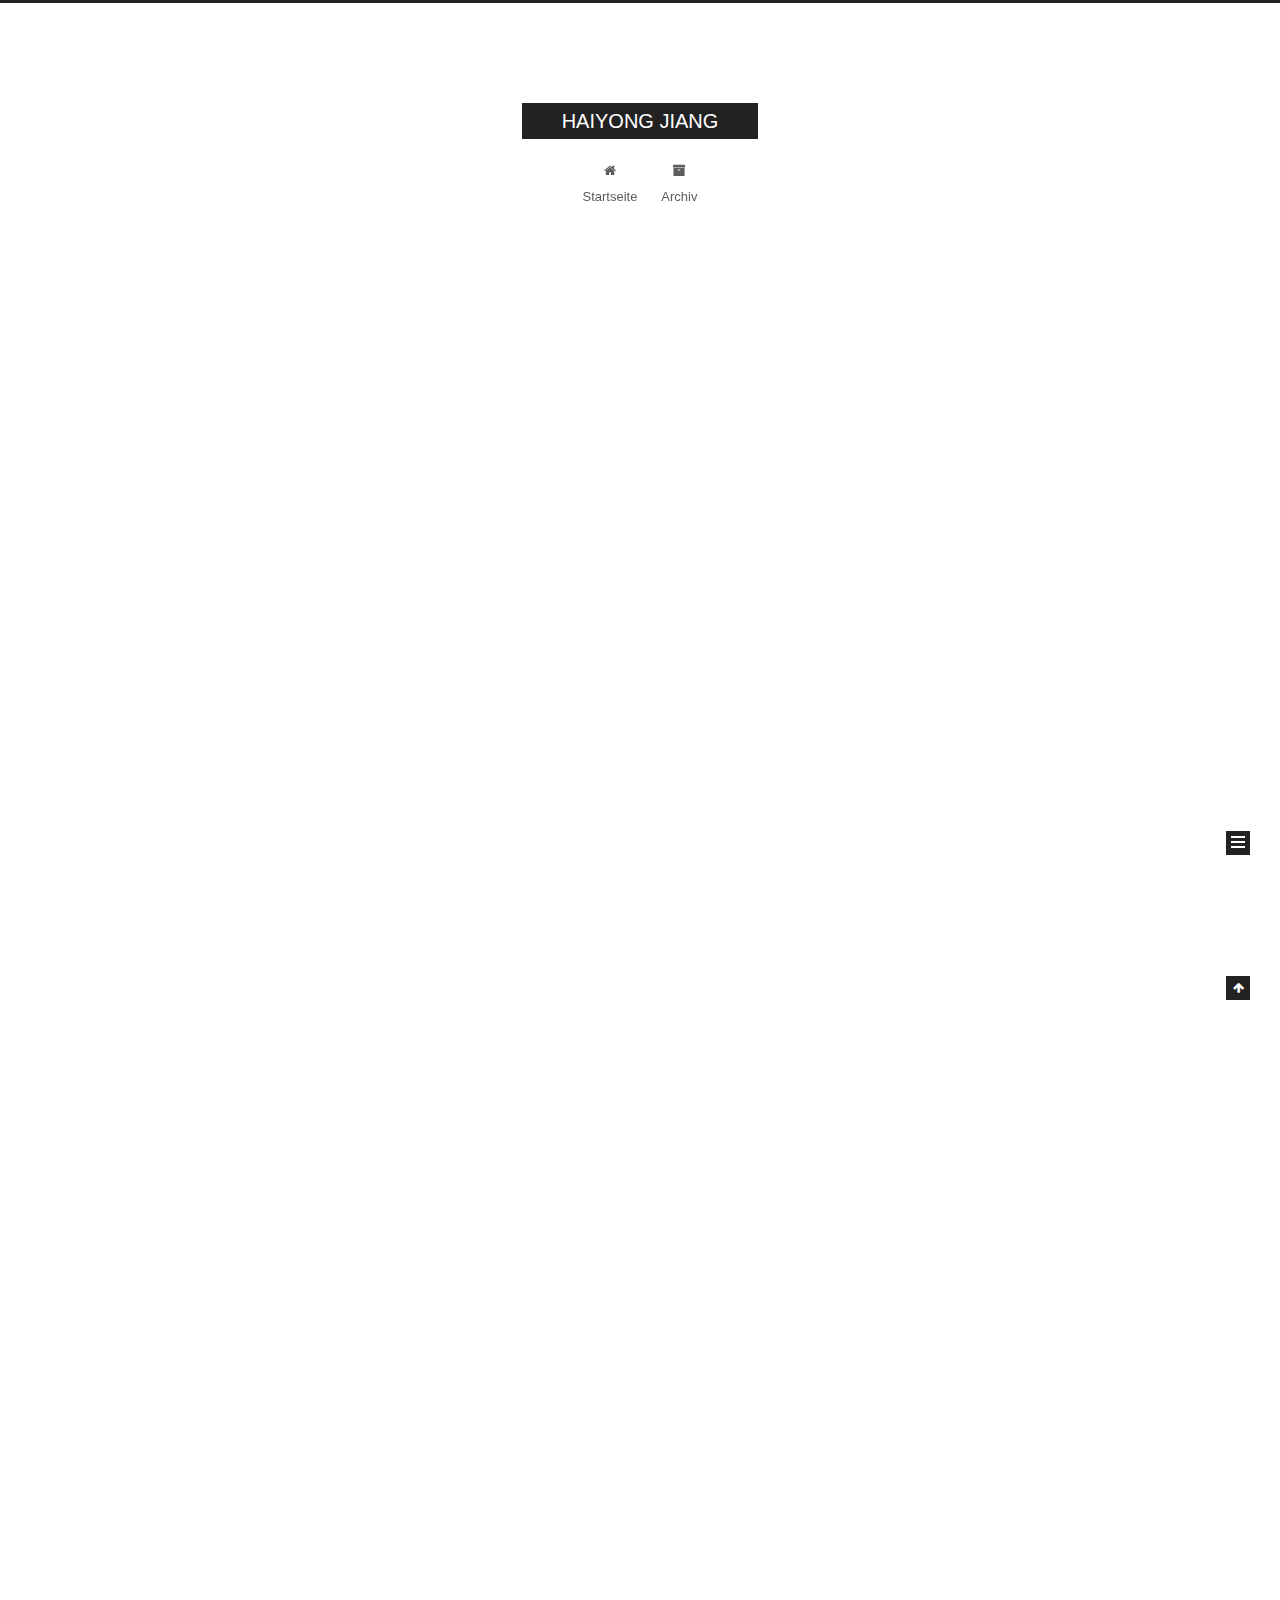
==== index.html @ bf236deb "Site updated: 2017-10-03 13:54:41" ====
<!DOCTYPE html>



  


<html class="theme-next muse use-motion" lang="">
<head>
  <meta charset="UTF-8"/>
<meta http-equiv="X-UA-Compatible" content="IE=edge" />
<meta name="viewport" content="width=device-width, initial-scale=1, maximum-scale=1"/>
<meta name="theme-color" content="#222">









<meta http-equiv="Cache-Control" content="no-transform" />
<meta http-equiv="Cache-Control" content="no-siteapp" />
















  
  
  <link href="/lib/fancybox/source/jquery.fancybox.css?v=2.1.5" rel="stylesheet" type="text/css" />







<link href="/lib/font-awesome/css/font-awesome.min.css?v=4.6.2" rel="stylesheet" type="text/css" />

<link href="/css/main.css?v=5.1.3" rel="stylesheet" type="text/css" />


  <link rel="apple-touch-icon" sizes="180x180" href="/images/apple-touch-icon.png?v=5.1.3">


  <link rel="icon" type="image/png" sizes="32x32" href="/images/favicon-32x32.png?v=5.1.3">


  <link rel="icon" type="image/png" sizes="16x16" href="/images/favicon-16x16.png?v=5.1.3">


  <link rel="mask-icon" href="/images/logo.svg?v=5.1.3" color="#222">





  <meta name="keywords" content="Hexo, NexT" />










<meta property="og:type" content="website">
<meta property="og:title" content="HAIYONG JIANG">
<meta property="og:url" content="http://yoursite.com/index.html">
<meta property="og:site_name" content="HAIYONG JIANG">
<meta name="twitter:card" content="summary">
<meta name="twitter:title" content="HAIYONG JIANG">



<script type="text/javascript" id="hexo.configurations">
  var NexT = window.NexT || {};
  var CONFIG = {
    root: '/',
    scheme: 'Muse',
    version: '5.1.3',
    sidebar: {"position":"left","display":"post","offset":12,"b2t":false,"scrollpercent":false,"onmobile":false},
    fancybox: true,
    tabs: true,
    motion: {"enable":true,"async":false,"transition":{"post_block":"fadeIn","post_header":"slideDownIn","post_body":"slideDownIn","coll_header":"slideLeftIn","sidebar":"slideUpIn"}},
    duoshuo: {
      userId: '0',
      author: 'Author'
    },
    algolia: {
      applicationID: '',
      apiKey: '',
      indexName: '',
      hits: {"per_page":10},
      labels: {"input_placeholder":"Search for Posts","hits_empty":"We didn't find any results for the search: ${query}","hits_stats":"${hits} results found in ${time} ms"}
    }
  };
</script>



  <link rel="canonical" href="http://yoursite.com/"/>





  <title>HAIYONG JIANG</title>
  








</head>

<body itemscope itemtype="http://schema.org/WebPage" lang="">

  
  
    
  

  <div class="container sidebar-position-left 
  page-home">
    <div class="headband"></div>

    <header id="header" class="header" itemscope itemtype="http://schema.org/WPHeader">
      <div class="header-inner"><div class="site-brand-wrapper">
  <div class="site-meta ">
    

    <div class="custom-logo-site-title">
      <a href="/"  class="brand" rel="start">
        <span class="logo-line-before"><i></i></span>
        <span class="site-title">HAIYONG JIANG</span>
        <span class="logo-line-after"><i></i></span>
      </a>
    </div>
      
        <p class="site-subtitle"></p>
      
  </div>

  <div class="site-nav-toggle">
    <button>
      <span class="btn-bar"></span>
      <span class="btn-bar"></span>
      <span class="btn-bar"></span>
    </button>
  </div>
</div>

<nav class="site-nav">
  

  
    <ul id="menu" class="menu">
      
        
        <li class="menu-item menu-item-home">
          <a href="/" rel="section">
            
              <i class="menu-item-icon fa fa-fw fa-home"></i> <br />
            
            Startseite
          </a>
        </li>
      
        
        <li class="menu-item menu-item-archives">
          <a href="/archives/" rel="section">
            
              <i class="menu-item-icon fa fa-fw fa-archive"></i> <br />
            
            Archiv
          </a>
        </li>
      

      
    </ul>
  

  
</nav>



 </div>
    </header>

    <main id="main" class="main">
      <div class="main-inner">
        <div class="content-wrap">
          <div id="content" class="content">
            
  <section id="posts" class="posts-expand">
    
      

  

  
  
  

  <article class="post post-type-normal" itemscope itemtype="http://schema.org/Article">
  
  
  
  <div class="post-block">
    <link itemprop="mainEntityOfPage" href="http://yoursite.com/2017/10/03/Faster-RCNN-RPN-test-files-1/">

    <span hidden itemprop="author" itemscope itemtype="http://schema.org/Person">
      <meta itemprop="name" content="HAIYONG JIANG">
      <meta itemprop="description" content="">
      <meta itemprop="image" content="/images/avatar.gif">
    </span>

    <span hidden itemprop="publisher" itemscope itemtype="http://schema.org/Organization">
      <meta itemprop="name" content="HAIYONG JIANG">
    </span>

    
      <header class="post-header">

        
        
          <h1 class="post-title" itemprop="name headline">
                
                <a class="post-title-link" href="/2017/10/03/Faster-RCNN-RPN-test-files-1/" itemprop="url">Faster RCNN RPN test_files</a></h1>
        

        <div class="post-meta">
          <span class="post-time">
            
              <span class="post-meta-item-icon">
                <i class="fa fa-calendar-o"></i>
              </span>
              
                <span class="post-meta-item-text">Veröffentlicht am</span>
              
              <time title="Post created" itemprop="dateCreated datePublished" datetime="2017-10-03T10:57:23+08:00">
                2017-10-03
              </time>
            

            

            
          </span>

          

          
            
          

          
          

          

          

          

        </div>
      </header>
    

    
    
    
    <div class="post-body" itemprop="articleBody">

      
      

      
        
          
            <p> <a name="3787"><div> <span><div>*) RPN TEST (loss/acc)</div></span></div></a></p>
<div>+) SIMPLE TEST (train on trainval, test on val)</div>

<div>NOTE THAT the bbox loss with a much more scale than cls loss. So the first task is to accurately locate the correct foreground object, than leave the bbox regression to the second task.  </div>

<div><img src="/Faster RCNN RPN test_files/Image.png" alt=""><img src="/Faster RCNN RPN test_files/Image [1].png" alt=""><img src="/Faster RCNN RPN test_files/Image [2].png" alt=""></div>

<div>ON THE NEXT EXAMPLE: </div>

<div><img src="/Faster RCNN RPN test_files/Image [3].png" alt=""><img src="/Faster RCNN RPN test_files/Image [4].png" alt=""><img src="/Faster RCNN RPN test_files/Image [5].png" alt=""></div>

<div>#POSITIVE EXAMPLES: (weired, the number of proposed positive examples is kept at 34.17   =&gt; NOTE that the labels are given based on the intersection ratio between anchors and gt_boxes rather than pred_boxes and gt_boxes).   </div>

<div>The RPN NETWORK successfully learns how to increase the ratio of correct positive examples.  ==&gt; This is encoded in the rpn_cls_loss (the number of positive examples are fixed, thus the algorithm has to predict the positive examples better in order to improve the class prediction, )</div>

<div>ADVICE:  try to supervise the network with given informations, e.g. anchors.  </div>

<div><img src="/Faster RCNN RPN test_files/Image [6].png" alt=""></div>

<div>Sampled examples in different training stage: </div>

<div><img src="/Faster RCNN RPN test_files/Image [7].png" alt=""><img src="/Faster RCNN RPN test_files/Image [8].png" alt=""><img src="/Faster RCNN RPN test_files/Image [9].png" alt=""><img src="/Faster RCNN RPN test_files/Image [10].png" alt=""><img src="/Faster RCNN RPN test_files/Image [11].png" alt=""></div>

<div> <img src="/Faster RCNN RPN test_files/Image [12].png" alt=""><img src="/Faster RCNN RPN test_files/Image [13].png" alt=""><img src="/Faster RCNN RPN test_files/Image [14].png" alt=""><img src="/Faster RCNN RPN test_files/Image [15].png" alt=""></div>

<div><img src="/Faster RCNN RPN test_files/Image [16].png" alt=""><img src="/Faster RCNN RPN test_files/Image [17].png" alt=""><img src="/Faster RCNN RPN test_files/Image [18].png" alt=""><img src="/Faster RCNN RPN test_files/Image [19].png" alt=""><img src="/Faster RCNN RPN test_files/Image [20].png" alt=""></div>

<div>RPN第一阶段会导致gt_boxes缺失，这些缺失的boxes在RCNN阶段会被恢复么？ 该如何恢复呢？ </div>

<div>+) TEST (train on train, test on val)</div>

<div>此处label通过anchor与gt_boxes的相交程度来确定。 </div>

<div>注意此处的偏差的主要根源是cls_loss主导的，原因是RPN算法难以提取出有意义的positive examples. 此处需要进行相应的设计来促进positive example classification. </div>

<div>原始模型中存在过拟合情况</div>

<div><img src="/Faster RCNN RPN test_files/Image [21].png" alt=""><img src="/Faster RCNN RPN test_files/Image [22].png" alt=""><img src="/Faster RCNN RPN test_files/Image [23].png" alt=""></div>

<div>此处label通过pred_boxes与gt_boxes的相交程度来确定。 (很难找到有用的信息， loss主要有classification loss来主导， 但是acc曲线和positive example的数目又高度相关,可见在RPN阶段需要能够生成足够多的positive example，然后利用这些positive example来辅助整个学习过程，如果直接使用pred_boxes与gt_boxes来确定有效的overlap就不能够生成足够多的而又好的样本  ==》 作者通过anchor来引导pred_boxes的思想很有用)</div>

<div>究竟是否需要将anchor作为一种监督信息，来引导整个学习过程。</div>

<div><img src="/Faster RCNN RPN test_files/Image [24].png" alt=""><img src="/Faster RCNN RPN test_files/Image [25].png" alt=""><img src="/Faster RCNN RPN test_files/Image [26].png" alt=""><img src="/Faster RCNN RPN test_files/Image [27].png" alt=""></div>

<div><img src="/Faster RCNN RPN test_files/Image [28].png" alt=""><img src="/Faster RCNN RPN test_files/Image [29].png" alt=""><img src="/Faster RCNN RPN test_files/Image [30].png" alt=""><img src="/Faster RCNN RPN test_files/Image [31].png" alt=""><img src="/Faster RCNN RPN test_files/Image [32].png" alt=""></div>

<p><div><img src="/Faster RCNN RPN test_files/Image [33].png" alt=""><img src="/Faster RCNN RPN test_files/Image [34].png" alt=""><img src="/Faster RCNN RPN test_files/Image [35].png" alt=""><img src="/Faster RCNN RPN test_files/Image [36].png" alt=""><img src="/Faster RCNN RPN test_files/Image [37].png" alt=""></div> </p>

          
        
      
    </div>
    
    
    

    

    

    

    <footer class="post-footer">
      

      

      

      
      
        <div class="post-eof"></div>
      
    </footer>
  </div>
  
  
  
  </article>


    
      

  

  
  
  

  <article class="post post-type-normal" itemscope itemtype="http://schema.org/Article">
  
  
  
  <div class="post-block">
    <link itemprop="mainEntityOfPage" href="http://yoursite.com/2017/10/03/Faster-RCNN-RPN-test-files/">

    <span hidden itemprop="author" itemscope itemtype="http://schema.org/Person">
      <meta itemprop="name" content="HAIYONG JIANG">
      <meta itemprop="description" content="">
      <meta itemprop="image" content="/images/avatar.gif">
    </span>

    <span hidden itemprop="publisher" itemscope itemtype="http://schema.org/Organization">
      <meta itemprop="name" content="HAIYONG JIANG">
    </span>

    
      <header class="post-header">

        
        
          <h1 class="post-title" itemprop="name headline">
                
                <a class="post-title-link" href="/2017/10/03/Faster-RCNN-RPN-test-files/" itemprop="url">Faster RCNN RPN test_files</a></h1>
        

        <div class="post-meta">
          <span class="post-time">
            
              <span class="post-meta-item-icon">
                <i class="fa fa-calendar-o"></i>
              </span>
              
                <span class="post-meta-item-text">Veröffentlicht am</span>
              
              <time title="Post created" itemprop="dateCreated datePublished" datetime="2017-10-03T10:15:43+08:00">
                2017-10-03
              </time>
            

            

            
          </span>

          

          
            
          

          
          

          

          

          

        </div>
      </header>
    

    
    
    
    <div class="post-body" itemprop="articleBody">

      
      

      
        
          
            <p> <a name="3787"><div> <span><div>*) RPN TEST (loss/acc)</div></span></div></a></p>
<div>+) SIMPLE TEST (train on trainval, test on val)</div>

<div>NOTE THAT the bbox loss with a much more scale than cls loss. So the first task is to accurately locate the correct foreground object, than leave the bbox regression to the second task.  </div>

<div><img src="/Faster RCNN RPN test_files/Image.png" alt=""><img src="/Faster RCNN RPN test_files/Image [1].png" alt=""><img src="/Faster RCNN RPN test_files/Image [2].png" alt=""></div>

<div>ON THE NEXT EXAMPLE: </div>

<div><img src="/Faster RCNN RPN test_files/Image [3].png" alt=""><img src="/Faster RCNN RPN test_files/Image [4].png" alt=""><img src="/Faster RCNN RPN test_files/Image [5].png" alt=""></div>

<div>#POSITIVE EXAMPLES: (weired, the number of proposed positive examples is kept at 34.17   =&gt; NOTE that the labels are given based on the intersection ratio between anchors and gt_boxes rather than pred_boxes and gt_boxes).   </div>

<div>The RPN NETWORK successfully learns how to increase the ratio of correct positive examples.  ==&gt; This is encoded in the rpn_cls_loss (the number of positive examples are fixed, thus the algorithm has to predict the positive examples better in order to improve the class prediction, )</div>

<div>ADVICE:  try to supervise the network with given informations, e.g. anchors.  </div>

<div><img src="/Faster RCNN RPN test_files/Image [6].png" alt=""></div>

<div>Sampled examples in different training stage: </div>

<div><img src="/Faster RCNN RPN test_files/Image [7].png" alt=""><img src="/Faster RCNN RPN test_files/Image [8].png" alt=""><img src="/Faster RCNN RPN test_files/Image [9].png" alt=""><img src="/Faster RCNN RPN test_files/Image [10].png" alt=""><img src="/Faster RCNN RPN test_files/Image [11].png" alt=""></div>

<div> <img src="/Faster RCNN RPN test_files/Image [12].png" alt=""><img src="/Faster RCNN RPN test_files/Image [13].png" alt=""><img src="/Faster RCNN RPN test_files/Image [14].png" alt=""><img src="/Faster RCNN RPN test_files/Image [15].png" alt=""></div>

<div><img src="/Faster RCNN RPN test_files/Image [16].png" alt=""><img src="/Faster RCNN RPN test_files/Image [17].png" alt=""><img src="/Faster RCNN RPN test_files/Image [18].png" alt=""><img src="/Faster RCNN RPN test_files/Image [19].png" alt=""><img src="/Faster RCNN RPN test_files/Image [20].png" alt=""></div>

<div>RPN第一阶段会导致gt_boxes缺失，这些缺失的boxes在RCNN阶段会被恢复么？ 该如何恢复呢？ </div>

<div>+) TEST (train on train, test on val)</div>

<div>此处label通过anchor与gt_boxes的相交程度来确定。 </div>

<div>注意此处的偏差的主要根源是cls_loss主导的，原因是RPN算法难以提取出有意义的positive examples. 此处需要进行相应的设计来促进positive example classification. </div>

<div>原始模型中存在过拟合情况</div>

<div><img src="/Faster RCNN RPN test_files/Image [21].png" alt=""><img src="/Faster RCNN RPN test_files/Image [22].png" alt=""><img src="/Faster RCNN RPN test_files/Image [23].png" alt=""></div>

<div>此处label通过pred_boxes与gt_boxes的相交程度来确定。 (很难找到有用的信息， loss主要有classification loss来主导， 但是acc曲线和positive example的数目又高度相关,可见在RPN阶段需要能够生成足够多的positive example，然后利用这些positive example来辅助整个学习过程，如果直接使用pred_boxes与gt_boxes来确定有效的overlap就不能够生成足够多的而又好的样本  ==》 作者通过anchor来引导pred_boxes的思想很有用)</div>

<div>究竟是否需要将anchor作为一种监督信息，来引导整个学习过程。</div>

<div><img src="/Faster RCNN RPN test_files/Image [24].png" alt=""><img src="/Faster RCNN RPN test_files/Image [25].png" alt=""><img src="/Faster RCNN RPN test_files/Image [26].png" alt=""><img src="/Faster RCNN RPN test_files/Image [27].png" alt=""></div>

<div><img src="/Faster RCNN RPN test_files/Image [28].png" alt=""><img src="/Faster RCNN RPN test_files/Image [29].png" alt=""><img src="/Faster RCNN RPN test_files/Image [30].png" alt=""><img src="/Faster RCNN RPN test_files/Image [31].png" alt=""><img src="/Faster RCNN RPN test_files/Image [32].png" alt=""></div>

<p><div><img src="/Faster RCNN RPN test_files/Image [33].png" alt=""><img src="/Faster RCNN RPN test_files/Image [34].png" alt=""><img src="/Faster RCNN RPN test_files/Image [35].png" alt=""><img src="/Faster RCNN RPN test_files/Image [36].png" alt=""><img src="/Faster RCNN RPN test_files/Image [37].png" alt=""></div> </p>

          
        
      
    </div>
    
    
    

    

    

    

    <footer class="post-footer">
      

      

      

      
      
        <div class="post-eof"></div>
      
    </footer>
  </div>
  
  
  
  </article>


    
      

  

  
  
  

  <article class="post post-type-normal" itemscope itemtype="http://schema.org/Article">
  
  
  
  <div class="post-block">
    <link itemprop="mainEntityOfPage" href="http://yoursite.com/2017/10/02/hello-world/">

    <span hidden itemprop="author" itemscope itemtype="http://schema.org/Person">
      <meta itemprop="name" content="HAIYONG JIANG">
      <meta itemprop="description" content="">
      <meta itemprop="image" content="/images/avatar.gif">
    </span>

    <span hidden itemprop="publisher" itemscope itemtype="http://schema.org/Organization">
      <meta itemprop="name" content="HAIYONG JIANG">
    </span>

    
      <header class="post-header">

        
        
          <h1 class="post-title" itemprop="name headline">
                
                <a class="post-title-link" href="/2017/10/02/hello-world/" itemprop="url">Hello World</a></h1>
        

        <div class="post-meta">
          <span class="post-time">
            
              <span class="post-meta-item-icon">
                <i class="fa fa-calendar-o"></i>
              </span>
              
                <span class="post-meta-item-text">Veröffentlicht am</span>
              
              <time title="Post created" itemprop="dateCreated datePublished" datetime="2017-10-02T15:51:28+08:00">
                2017-10-02
              </time>
            

            

            
          </span>

          

          
            
          

          
          

          

          

          

        </div>
      </header>
    

    
    
    
    <div class="post-body" itemprop="articleBody">

      
      

      
        
          
            <p>Welcome to <a href="https://hexo.io/" target="_blank" rel="external">Hexo</a>! This is your very first post. Check <a href="https://hexo.io/docs/" target="_blank" rel="external">documentation</a> for more info. If you get any problems when using Hexo, you can find the answer in <a href="https://hexo.io/docs/troubleshooting.html" target="_blank" rel="external">troubleshooting</a> or you can ask me on <a href="https://github.com/hexojs/hexo/issues" target="_blank" rel="external">GitHub</a>.</p>
<h2 id="Quick-Start"><a href="#Quick-Start" class="headerlink" title="Quick Start"></a>Quick Start</h2><h3 id="Create-a-new-post"><a href="#Create-a-new-post" class="headerlink" title="Create a new post"></a>Create a new post</h3><figure class="highlight bash"><table><tr><td class="gutter"><pre><div class="line">1</div></pre></td><td class="code"><pre><div class="line">$ hexo new <span class="string">"My New Post"</span></div></pre></td></tr></table></figure>
<p>More info: <a href="https://hexo.io/docs/writing.html" target="_blank" rel="external">Writing</a></p>
<h3 id="Run-server"><a href="#Run-server" class="headerlink" title="Run server"></a>Run server</h3><figure class="highlight bash"><table><tr><td class="gutter"><pre><div class="line">1</div></pre></td><td class="code"><pre><div class="line">$ hexo server</div></pre></td></tr></table></figure>
<p>More info: <a href="https://hexo.io/docs/server.html" target="_blank" rel="external">Server</a></p>
<h3 id="Generate-static-files"><a href="#Generate-static-files" class="headerlink" title="Generate static files"></a>Generate static files</h3><figure class="highlight bash"><table><tr><td class="gutter"><pre><div class="line">1</div></pre></td><td class="code"><pre><div class="line">$ hexo generate</div></pre></td></tr></table></figure>
<p>More info: <a href="https://hexo.io/docs/generating.html" target="_blank" rel="external">Generating</a></p>
<h3 id="Deploy-to-remote-sites"><a href="#Deploy-to-remote-sites" class="headerlink" title="Deploy to remote sites"></a>Deploy to remote sites</h3><figure class="highlight bash"><table><tr><td class="gutter"><pre><div class="line">1</div></pre></td><td class="code"><pre><div class="line">$ hexo deploy</div></pre></td></tr></table></figure>
<p>More info: <a href="https://hexo.io/docs/deployment.html" target="_blank" rel="external">Deployment</a></p>

          
        
      
    </div>
    
    
    

    

    

    

    <footer class="post-footer">
      

      

      

      
      
        <div class="post-eof"></div>
      
    </footer>
  </div>
  
  
  
  </article>


    
  </section>

  


          </div>
          


          

        </div>
        
          
  
  <div class="sidebar-toggle">
    <div class="sidebar-toggle-line-wrap">
      <span class="sidebar-toggle-line sidebar-toggle-line-first"></span>
      <span class="sidebar-toggle-line sidebar-toggle-line-middle"></span>
      <span class="sidebar-toggle-line sidebar-toggle-line-last"></span>
    </div>
  </div>

  <aside id="sidebar" class="sidebar">
    
    <div class="sidebar-inner">

      

      

      <section class="site-overview-wrap sidebar-panel sidebar-panel-active">
        <div class="site-overview">
          <div class="site-author motion-element" itemprop="author" itemscope itemtype="http://schema.org/Person">
            
              <p class="site-author-name" itemprop="name">HAIYONG JIANG</p>
              <p class="site-description motion-element" itemprop="description"></p>
          </div>

          <nav class="site-state motion-element">

            
              <div class="site-state-item site-state-posts">
              
                <a href="/archives/">
              
                  <span class="site-state-item-count">3</span>
                  <span class="site-state-item-name">Artikel</span>
                </a>
              </div>
            

            

            

          </nav>

          

          <div class="links-of-author motion-element">
            
          </div>

          
          

          
          

          

        </div>
      </section>

      

      

    </div>
  </aside>


        
      </div>
    </main>

    <footer id="footer" class="footer">
      <div class="footer-inner">
        <div class="copyright">&copy; <span itemprop="copyrightYear">2017</span>
  <span class="with-love">
    <i class="fa fa-user"></i>
  </span>
  <span class="author" itemprop="copyrightHolder">HAIYONG JIANG</span>

  
</div>


  <div class="powered-by">Erstellt mit  <a class="theme-link" target="_blank" href="https://hexo.io">Hexo</a></div>



  <span class="post-meta-divider">|</span>



  <div class="theme-info">Theme &mdash; <a class="theme-link" target="_blank" href="https://github.com/iissnan/hexo-theme-next">NexT.Muse</a> v5.1.3</div>




        







        
      </div>
    </footer>

    
      <div class="back-to-top">
        <i class="fa fa-arrow-up"></i>
        
      </div>
    

  </div>

  

<script type="text/javascript">
  if (Object.prototype.toString.call(window.Promise) !== '[object Function]') {
    window.Promise = null;
  }
</script>









  












  
  <script type="text/javascript" src="/lib/jquery/index.js?v=2.1.3"></script>

  
  <script type="text/javascript" src="/lib/fastclick/lib/fastclick.min.js?v=1.0.6"></script>

  
  <script type="text/javascript" src="/lib/jquery_lazyload/jquery.lazyload.js?v=1.9.7"></script>

  
  <script type="text/javascript" src="/lib/velocity/velocity.min.js?v=1.2.1"></script>

  
  <script type="text/javascript" src="/lib/velocity/velocity.ui.min.js?v=1.2.1"></script>

  
  <script type="text/javascript" src="/lib/fancybox/source/jquery.fancybox.pack.js?v=2.1.5"></script>


  


  <script type="text/javascript" src="/js/src/utils.js?v=5.1.3"></script>

  <script type="text/javascript" src="/js/src/motion.js?v=5.1.3"></script>



  
  

  

  


  <script type="text/javascript" src="/js/src/bootstrap.js?v=5.1.3"></script>



  


  




	





  





  








  





  

  

  

  

  

  

</body>
</html>
---- css/main.css ----
/* normalize.css v3.0.2 | MIT License | git.io/normalize */
html {
  font-family: sans-serif; /* 1 */
  -ms-text-size-adjust: 100%; /* 2 */
  -webkit-text-size-adjust: 100%; /* 2 */
}
body {
  margin: 0;
}
article,
aside,
details,
figcaption,
figure,
footer,
header,
hgroup,
main,
menu,
nav,
section,
summary {
  display: block;
}
audio,
canvas,
progress,
video {
  display: inline-block; /* 1 */
  vertical-align: baseline; /* 2 */
}
audio:not([controls]) {
  display: none;
  height: 0;
}
[hidden],
template {
  display: none;
}
a {
  background-color: transparent;
}
a:active,
a:hover {
  outline: 0;
}
abbr[title] {
  border-bottom: 1px dotted;
}
b,
strong {
  font-weight: bold;
}
dfn {
  font-style: italic;
}
h1 {
  font-size: 2em;
  margin: 0.67em 0;
}
mark {
  background: #ff0;
  color: #000;
}
small {
  font-size: 80%;
}
sub,
sup {
  font-size: 75%;
  line-height: 0;
  position: relative;
  vertical-align: baseline;
}
sup {
  top: -0.5em;
}
sub {
  bottom: -0.25em;
}
img {
  border: 0;
}
svg:not(:root) {
  overflow: hidden;
}
figure {
  margin: 1em 40px;
}
hr {
  -moz-box-sizing: content-box;
  box-sizing: content-box;
  height: 0;
}
pre {
  overflow: auto;
}
code,
kbd,
pre,
samp {
  font-family: monospace, monospace;
  font-size: 1em;
}
button,
input,
optgroup,
select,
textarea {
  color: inherit; /* 1 */
  font: inherit; /* 2 */
  margin: 0; /* 3 */
}
button {
  overflow: visible;
}
button,
select {
  text-transform: none;
}
button,
html input[type="button"],
input[type="reset"],
input[type="submit"] {
  -webkit-appearance: button; /* 2 */
  cursor: pointer; /* 3 */
}
button[disabled],
html input[disabled] {
  cursor: default;
}
button::-moz-focus-inner,
input::-moz-focus-inner {
  border: 0;
  padding: 0;
}
input {
  line-height: normal;
}
input[type="checkbox"],
input[type="radio"] {
  box-sizing: border-box; /* 1 */
  padding: 0; /* 2 */
}
input[type="number"]::-webkit-inner-spin-button,
input[type="number"]::-webkit-outer-spin-button {
  height: auto;
}
input[type="search"] {
  -webkit-appearance: textfield; /* 1 */
  -moz-box-sizing: content-box;
  -webkit-box-sizing: content-box; /* 2 */
  box-sizing: content-box;
}
input[type="search"]::-webkit-search-cancel-button,
input[type="search"]::-webkit-search-decoration {
  -webkit-appearance: none;
}
fieldset {
  border: 1px solid #c0c0c0;
  margin: 0 2px;
  padding: 0.35em 0.625em 0.75em;
}
legend {
  border: 0; /* 1 */
  padding: 0; /* 2 */
}
textarea {
  overflow: auto;
}
optgroup {
  font-weight: bold;
}
table {
  border-collapse: collapse;
  border-spacing: 0;
}
td,
th {
  padding: 0;
}
::selection {
  background: #262a30;
  color: #fff;
}
body {
  position: relative;
  font-family: 'Lato', "PingFang SC", "Microsoft YaHei", sans-serif;
  font-size: 14px;
  line-height: 2;
  color: #555;
  background: #fff;
}
@media (max-width: 767px) {
  body {
    padding-right: 0 !important;
  }
}
@media (min-width: 768px) and (max-width: 991px) {
  body {
    padding-right: 0 !important;
  }
}
@media (min-width: 1600px) {
  body {
    font-size: 16px;
  }
}
h1,
h2,
h3,
h4,
h5,
h6 {
  margin: 0;
  padding: 0;
  font-weight: bold;
  line-height: 1.5;
  font-family: 'Lato', "PingFang SC", "Microsoft YaHei", sans-serif;
}
h2,
h3,
h4,
h5,
h6 {
  margin: 20px 0 15px;
}
h1 {
  font-size: 22px;
}
@media (max-width: 767px) {
  h1 {
    font-size: 18px;
  }
}
h2 {
  font-size: 20px;
}
@media (max-width: 767px) {
  h2 {
    font-size: 16px;
  }
}
h3 {
  font-size: 18px;
}
@media (max-width: 767px) {
  h3 {
    font-size: 14px;
  }
}
h4 {
  font-size: 16px;
}
@media (max-width: 767px) {
  h4 {
    font-size: 12px;
  }
}
h5 {
  font-size: 14px;
}
@media (max-width: 767px) {
  h5 {
    font-size: 10px;
  }
}
h6 {
  font-size: 12px;
}
@media (max-width: 767px) {
  h6 {
    font-size: 8px;
  }
}
p {
  margin: 0 0 20px 0;
}
a {
  color: #555;
  text-decoration: none;
  outline: none;
  border-bottom: 1px solid #999;
  word-wrap: break-word;
}
a:hover {
  color: #222;
  border-bottom-color: #222;
}
blockquote {
  margin: 0;
  padding: 0;
}
img {
  display: block;
  margin: auto;
  max-width: 100%;
  height: auto;
}
hr {
  margin: 40px 0;
  height: 3px;
  border: none;
  background-color: #ddd;
  background-image: repeating-linear-gradient(-45deg, #fff, #fff 4px, transparent 4px, transparent 8px);
}
blockquote {
  padding: 0 15px;
  color: #666;
  border-left: 4px solid #ddd;
}
blockquote cite::before {
  content: "-";
  padding: 0 5px;
}
dt {
  font-weight: 700;
}
dd {
  margin: 0;
  padding: 0;
}
kbd {
  border: 1px solid #ccc;
  border-radius: 0.2em;
  box-shadow: 0.1em 0.1em 0.2em rgba(0,0,0,0.1);
  background-color: #f9f9f9;
  font-family: inherit;
  background-image: -webkit-linear-gradient(top, #eee, #fff, #eee);
  padding: 0.1em 0.3em;
  white-space: nowrap;
}
.text-left {
  text-align: left;
}
.text-center {
  text-align: center;
}
.text-right {
  text-align: right;
}
.text-justify {
  text-align: justify;
}
.text-nowrap {
  white-space: nowrap;
}
.text-lowercase {
  text-transform: lowercase;
}
.text-uppercase {
  text-transform: uppercase;
}
.text-capitalize {
  text-transform: capitalize;
}
.center-block {
  display: block;
  margin-left: auto;
  margin-right: auto;
}
.clearfix:before,
.clearfix:after {
  content: " ";
  display: table;
}
.clearfix:after {
  clear: both;
}
.pullquote {
  width: 45%;
}
.pullquote.left {
  float: left;
  margin-left: 5px;
  margin-right: 10px;
}
.pullquote.right {
  float: right;
  margin-left: 10px;
  margin-right: 5px;
}
.affix.affix.affix {
  position: fixed;
}
.translation {
  margin-top: -20px;
  font-size: 14px;
  color: #999;
}
.scrollbar-measure {
  width: 100px;
  height: 100px;
  overflow: scroll;
  position: absolute;
  top: -9999px;
}
.use-motion .motion-element {
  opacity: 0;
}
table {
  margin: 20px 0;
  width: 100%;
  border-collapse: collapse;
  border-spacing: 0;
  border: 1px solid #ddd;
  font-size: 14px;
  table-layout: fixed;
  word-wrap: break-all;
}
table>tbody>tr:nth-of-type(odd) {
  background-color: #f9f9f9;
}
table>tbody>tr:hover {
  background-color: #f5f5f5;
}
caption,
th,
td {
  padding: 8px;
  text-align: left;
  vertical-align: middle;
  font-weight: normal;
}
th,
td {
  border-bottom: 3px solid #ddd;
  border-right: 1px solid #eee;
}
th {
  padding-bottom: 10px;
  font-weight: 700;
}
td {
  border-bottom-width: 1px;
}
html,
body {
  height: 100%;
}
.container {
  position: relative;
  min-height: 100%;
}
.header-inner {
  margin: 0 auto;
  padding: 100px 0 70px;
  width: 700px;
}
@media (min-width: 1600px) {
  .container .header-inner {
    width: 900px;
  }
}
.main {
  padding-bottom: 150px;
}
.main-inner {
  margin: 0 auto;
  width: 700px;
}
@media (min-width: 1600px) {
  .container .main-inner {
    width: 900px;
  }
}
.footer {
  position: absolute;
  left: 0;
  bottom: 0;
  width: 100%;
  min-height: 50px;
}
.footer-inner {
  box-sizing: border-box;
  margin: 20px auto;
  width: 700px;
}
@media (min-width: 1600px) {
  .container .footer-inner {
    width: 900px;
  }
}
pre,
.highlight {
  overflow: auto;
  margin: 20px 0;
  padding: 0;
  font-size: 13px;
  color: #4d4d4c;
  background: #f7f7f7;
  line-height: 1.6;
}
pre,
code {
  font-family: consolas, Menlo, "PingFang SC", "Microsoft YaHei", monospace;
}
code {
  padding: 2px 4px;
  word-wrap: break-word;
  color: #555;
  background: #eee;
  border-radius: 3px;
  font-size: 13px;
}
pre {
  padding: 10px;
}
pre code {
  padding: 0;
  color: #4d4d4c;
  background: none;
  text-shadow: none;
}
.highlight {
  border-radius: 1px;
}
.highlight pre {
  border: none;
  margin: 0;
  padding: 10px 0;
}
.highlight table {
  margin: 0;
  width: auto;
  border: none;
}
.highlight td {
  border: none;
  padding: 0;
}
.highlight figcaption {
  font-size: 1em;
  color: #4d4d4c;
  line-height: 1em;
  margin-bottom: 1em;
}
.highlight figcaption:before,
.highlight figcaption:after {
  content: " ";
  display: table;
}
.highlight figcaption:after {
  clear: both;
}
.highlight figcaption a {
  float: right;
  color: #4d4d4c;
}
.highlight figcaption a:hover {
  border-bottom-color: #4d4d4c;
}
.highlight .gutter pre {
  padding-left: 10px;
  padding-right: 10px;
  color: #869194;
  text-align: right;
  background-color: #eff2f3;
}
.highlight .code pre {
  width: 100%;
  padding-left: 10px;
  padding-right: 10px;
  background-color: #f7f7f7;
}
.highlight .line {
  height: 20px;
}
.gutter {
  -webkit-user-select: none;
  -moz-user-select: none;
  -ms-user-select: none;
  user-select: none;
}
.gist table {
  width: auto;
}
.gist table td {
  border: none;
}
pre .deletion {
  background: #fdd;
}
pre .addition {
  background: #dfd;
}
pre .meta {
  color: #8959a8;
}
pre .comment {
  color: #8e908c;
}
pre .variable,
pre .attribute,
pre .tag,
pre .regexp,
pre .ruby .constant,
pre .xml .tag .title,
pre .xml .pi,
pre .xml .doctype,
pre .html .doctype,
pre .css .id,
pre .css .class,
pre .css .pseudo {
  color: #c82829;
}
pre .number,
pre .preprocessor,
pre .built_in,
pre .literal,
pre .params,
pre .constant,
pre .command {
  color: #f5871f;
}
pre .ruby .class .title,
pre .css .rules .attribute,
pre .string,
pre .value,
pre .inheritance,
pre .header,
pre .ruby .symbol,
pre .xml .cdata,
pre .special,
pre .number,
pre .formula {
  color: #718c00;
}
pre .title,
pre .css .hexcolor {
  color: #3e999f;
}
pre .function,
pre .python .decorator,
pre .python .title,
pre .ruby .function .title,
pre .ruby .title .keyword,
pre .perl .sub,
pre .javascript .title,
pre .coffeescript .title {
  color: #4271ae;
}
pre .keyword,
pre .javascript .function {
  color: #8959a8;
}
.full-image.full-image.full-image {
  border: none;
  max-width: 100%;
  width: auto;
  margin: 20px auto;
}
@media (min-width: 992px) {
  .full-image.full-image.full-image {
    max-width: none;
    width: 110%;
    margin: 25px -5%;
  }
}
.blockquote-center,
.page-home .post-type-quote blockquote,
.page-post-detail .post-type-quote blockquote {
  position: relative;
  margin: 40px 0;
  padding: 0;
  border-left: none;
  text-align: center;
}
.blockquote-center::before,
.page-home .post-type-quote blockquote::before,
.page-post-detail .post-type-quote blockquote::before,
.blockquote-center::after,
.page-home .post-type-quote blockquote::after,
.page-post-detail .post-type-quote blockquote::after {
  position: absolute;
  content: ' ';
  display: block;
  width: 100%;
  height: 24px;
  opacity: 0.2;
  background-repeat: no-repeat;
  background-position: 0 -6px;
  background-size: 22px 22px;
}
.blockquote-center::before,
.page-home .post-type-quote blockquote::before,
.page-post-detail .post-type-quote blockquote::before {
  top: -20px;
  background-image: url("../images/quote-l.svg");
  border-top: 1px solid #ccc;
}
.blockquote-center::after,
.page-home .post-type-quote blockquote::after,
.page-post-detail .post-type-quote blockquote::after {
  bottom: -20px;
  background-image: url("../images/quote-r.svg");
  border-bottom: 1px solid #ccc;
  background-position: 100% 8px;
}
.blockquote-center p,
.page-home .post-type-quote blockquote p,
.page-post-detail .post-type-quote blockquote p,
.blockquote-center div,
.page-home .post-type-quote blockquote div,
.page-post-detail .post-type-quote blockquote div {
  text-align: center;
}
.post .post-body .group-picture img {
  box-sizing: border-box;
  padding: 0 3px;
  border: none;
}
.post .group-picture-row {
  overflow: hidden;
  margin-top: 6px;
}
.post .group-picture-row:first-child {
  margin-top: 0;
}
.post .group-picture-column {
  float: left;
}
.page-post-detail .post-body .group-picture-column {
  float: none;
  margin-top: 10px;
  width: auto !important;
}
.page-post-detail .post-body .group-picture-column img {
  margin: 0 auto;
}
.page-archive .group-picture-container {
  overflow: hidden;
}
.page-archive .group-picture-row {
  float: left;
}
.page-archive .group-picture-row:first-child {
  margin-top: 6px;
}
.page-archive .group-picture-column {
  max-width: 150px;
  max-height: 150px;
}
.post-body .note {
  position: relative;
  padding: 15px;
  margin-bottom: 20px;
  border: 1px solid #eee;
  border-left-width: 5px;
  border-radius: 3px;
}
.post-body .note h2,
.post-body .note h3,
.post-body .note h4,
.post-body .note h5,
.post-body .note h6 {
  margin-top: 0;
  margin-bottom: 0;
  border-bottom: initial;
  padding-top: 0 !important;
}
.post-body .note p:first-child,
.post-body .note ul:first-child,
.post-body .note ol:first-child,
.post-body .note table:first-child,
.post-body .note pre:first-child,
.post-body .note blockquote:first-child {
  margin-top: 0;
}
.post-body .note p:last-child,
.post-body .note ul:last-child,
.post-body .note ol:last-child,
.post-body .note table:last-child,
.post-body .note pre:last-child,
.post-body .note blockquote:last-child {
  margin-bottom: 0;
}
.post-body .note.default {
  border-left-color: #777;
}
.post-body .note.default h2,
.post-body .note.default h3,
.post-body .note.default h4,
.post-body .note.default h5,
.post-body .note.default h6 {
  color: #777;
}
.post-body .note.primary {
  border-left-color: #6f42c1;
}
.post-body .note.primary h2,
.post-body .note.primary h3,
.post-body .note.primary h4,
.post-body .note.primary h5,
.post-body .note.primary h6 {
  color: #6f42c1;
}
.post-body .note.info {
  border-left-color: #428bca;
}
.post-body .note.info h2,
.post-body .note.info h3,
.post-body .note.info h4,
.post-body .note.info h5,
.post-body .note.info h6 {
  color: #428bca;
}
.post-body .note.success {
  border-left-color: #5cb85c;
}
.post-body .note.success h2,
.post-body .note.success h3,
.post-body .note.success h4,
.post-body .note.success h5,
.post-body .note.success h6 {
  color: #5cb85c;
}
.post-body .note.warning {
  border-left-color: #f0ad4e;
}
.post-body .note.warning h2,
.post-body .note.warning h3,
.post-body .note.warning h4,
.post-body .note.warning h5,
.post-body .note.warning h6 {
  color: #f0ad4e;
}
.post-body .note.danger {
  border-left-color: #d9534f;
}
.post-body .note.danger h2,
.post-body .note.danger h3,
.post-body .note.danger h4,
.post-body .note.danger h5,
.post-body .note.danger h6 {
  color: #d9534f;
}
.post-body .label {
  display: inline;
  padding: 0 2px;
  white-space: nowrap;
}
.post-body .label.default {
  background-color: #f0f0f0;
}
.post-body .label.primary {
  background-color: #efe6f7;
}
.post-body .label.info {
  background-color: #e5f2f8;
}
.post-body .label.success {
  background-color: #e7f4e9;
}
.post-body .label.warning {
  background-color: #fcf6e1;
}
.post-body .label.danger {
  background-color: #fae8eb;
}
.post-body .tabs {
  position: relative;
  display: block;
  margin-bottom: 20px;
  padding-top: 10px;
}
.post-body .tabs ul.nav-tabs {
  margin: 0;
  padding: 0;
  display: flex;
  margin-bottom: -1px;
}
@media (max-width: 413px) {
  .post-body .tabs ul.nav-tabs {
    display: block;
    margin-bottom: 5px;
  }
}
.post-body .tabs ul.nav-tabs li.tab {
  list-style-type: none !important;
  margin: 0 0.25em 0 0;
  border-top: 3px solid transparent;
  border-left: 1px solid transparent;
  border-right: 1px solid transparent;
}
@media (max-width: 413px) {
  .post-body .tabs ul.nav-tabs li.tab {
    margin: initial;
    border-top: 1px solid transparent;
    border-left: 3px solid transparent;
    border-right: 1px solid transparent;
    border-bottom: 1px solid transparent;
  }
}
.post-body .tabs ul.nav-tabs li.tab a {
  outline: 0;
  border-bottom: initial;
  display: block;
  line-height: 1.8em;
  padding: 0.25em 0.75em;
  transition-duration: 0.2s;
  transition-timing-function: ease-out;
  transition-delay: 0s;
}
.post-body .tabs ul.nav-tabs li.tab a i {
  width: 1.285714285714286em;
}
.post-body .tabs ul.nav-tabs li.tab.active {
  border-top: 3px solid #fc6423;
  border-left: 1px solid #ddd;
  border-right: 1px solid #ddd;
  background-color: #fff;
}
@media (max-width: 413px) {
  .post-body .tabs ul.nav-tabs li.tab.active {
    border-top: 1px solid #ddd;
    border-left: 3px solid #fc6423;
    border-right: 1px solid #ddd;
    border-bottom: 1px solid #ddd;
  }
}
.post-body .tabs ul.nav-tabs li.tab.active a {
  cursor: default;
  color: #555;
}
.post-body .tabs .tab-content {
  background-color: #fff;
}
.post-body .tabs .tab-content .tab-pane {
  border: 1px solid #ddd;
  padding: 20px 20px 0 20px;
}
.post-body .tabs .tab-content .tab-pane:not(.active) {
  display: none !important;
}
.post-body .tabs .tab-content .tab-pane.active {
  display: block !important;
}
.btn {
  display: inline-block;
  padding: 0 20px;
  font-size: 14px;
  color: #fff;
  background: #222;
  border: 2px solid #222;
  text-decoration: none;
  border-radius: 0;
  transition-property: background-color;
  transition-duration: 0.2s;
  transition-timing-function: ease-in-out;
  transition-delay: 0s;
}
.btn:hover,
.post-button .btn:hover {
  border-color: #222;
  color: #222;
  background: #fff;
}
.btn-bar {
  display: block;
  width: 22px;
  height: 2px;
  background: #555;
  border-radius: 1px;
}
.btn-bar+.btn-bar {
  margin-top: 4px;
}
.pagination {
  margin: 120px 0 40px;
  text-align: center;
  border-top: 1px solid #eee;
}
.page-number-basic,
.pagination .prev,
.pagination .next,
.pagination .page-number,
.pagination .space {
  display: inline-block;
  position: relative;
  top: -1px;
  margin: 0 10px;
  padding: 0 11px;
}
@media (max-width: 767px) {
  .page-number-basic,
  .pagination .prev,
  .pagination .next,
  .pagination .page-number,
  .pagination .space {
    margin: 0 5px;
  }
}
.pagination .prev,
.pagination .next,
.pagination .page-number {
  border-bottom: 0;
  border-top: 1px solid #eee;
  transition-property: border-color;
  transition-duration: 0.2s;
  transition-timing-function: ease-in-out;
  transition-delay: 0s;
}
.pagination .prev:hover,
.pagination .next:hover,
.pagination .page-number:hover {
  border-top-color: #222;
}
.pagination .space {
  padding: 0;
  margin: 0;
}
.pagination .prev {
  margin-left: 0;
}
.pagination .next {
  margin-right: 0;
}
.pagination .page-number.current {
  color: #fff;
  background: #ccc;
  border-top-color: #ccc;
}
@media (max-width: 767px) {
  .pagination {
    border-top: none;
  }
  .pagination .prev,
  .pagination .next,
  .pagination .page-number {
    margin-bottom: 10px;
    border-top: 0;
    border-bottom: 1px solid #eee;
    padding: 0 10px;
  }
  .pagination .prev:hover,
  .pagination .next:hover,
  .pagination .page-number:hover {
    border-bottom-color: #222;
  }
}
.comments {
  margin: 60px 20px 0;
}
.tag-cloud {
  text-align: center;
}
.tag-cloud a {
  display: inline-block;
  margin: 10px;
}
.back-to-top {
  box-sizing: border-box;
  position: fixed;
  bottom: -100px;
  right: 30px;
  z-index: 1050;
  padding: 0 6px;
  width: 24px;
  background: #222;
  font-size: 12px;
  opacity: 1;
  color: #fff;
  cursor: pointer;
  text-align: center;
  -webkit-transform: translateZ(0);
  transition-property: bottom;
  transition-duration: 0.2s;
  transition-timing-function: ease-in-out;
  transition-delay: 0s;
}
@media (min-width: 768px) and (max-width: 991px) {
  .back-to-top {
    display: none !important;
  }
}
@media (max-width: 767px) {
  .back-to-top {
    display: none !important;
  }
}
.back-to-top.back-to-top-on {
  bottom: 19px;
}
.header {
  background: transparent;
}
.header-inner {
  position: relative;
}
.headband {
  height: 3px;
  background: #222;
}
.site-meta {
  margin: 0;
  text-align: center;
}
@media (max-width: 767px) {
  .site-meta {
    text-align: center;
  }
}
.brand {
  position: relative;
  display: inline-block;
  padding: 0 40px;
  color: #fff;
  background: #222;
  border-bottom: none;
}
.brand:hover {
  color: #fff;
}
.logo {
  display: inline-block;
  margin-right: 5px;
  line-height: 36px;
  vertical-align: top;
}
.site-title {
  display: inline-block;
  vertical-align: top;
  line-height: 36px;
  font-size: 20px;
  font-weight: normal;
  font-family: 'Lato', "PingFang SC", "Microsoft YaHei", sans-serif;
}
.site-subtitle {
  margin-top: 10px;
  font-size: 13px;
  color: #999;
}
.use-motion .brand {
  opacity: 0;
}
.use-motion .logo,
.use-motion .site-title,
.use-motion .site-subtitle {
  opacity: 0;
  position: relative;
  top: -10px;
}
.site-nav-toggle {
  display: none;
  position: absolute;
  top: 10px;
  left: 10px;
}
@media (max-width: 767px) {
  .site-nav-toggle {
    display: block;
  }
}
.site-nav-toggle button {
  margin-top: 2px;
  padding: 9px 10px;
  background: transparent;
  border: none;
}
@media (max-width: 767px) {
  .site-nav {
    display: none;
    margin: 0 -10px;
    padding: 0 10px;
    clear: both;
    border-top: 1px solid #ddd;
  }
}
@media (min-width: 768px) and (max-width: 991px) {
  .site-nav {
    display: block !important;
  }
}
@media (min-width: 992px) {
  .site-nav {
    display: block !important;
  }
}
.menu {
  margin-top: 20px;
  padding-left: 0;
  text-align: center;
}
.menu .menu-item {
  display: inline-block;
  margin: 0 10px;
  list-style: none;
}
@media screen and (max-width: 767px) {
  .menu .menu-item {
    margin-top: 10px;
  }
}
.menu .menu-item a {
  display: block;
  font-size: 13px;
  line-height: inherit;
  border-bottom: 1px solid transparent;
  transition-property: border-color;
  transition-duration: 0.2s;
  transition-timing-function: ease-in-out;
  transition-delay: 0s;
}
.menu .menu-item a:hover {
  border-bottom-color: #222;
}
.menu .menu-item .fa {
  margin-right: 5px;
}
.use-motion .menu-item {
  opacity: 0;
}
.post-body {
  font-family: 'Lato', "PingFang SC", "Microsoft YaHei", sans-serif;
}
@media (max-width: 767px) {
  .post-body {
    word-break: break-word;
  }
}
.post-body .fancybox img {
  display: block !important;
  margin: 0 auto;
  cursor: pointer;
  cursor: zoom-in;
  cursor: -webkit-zoom-in;
}
.post-body .image-caption,
.post-body .figure .caption {
  margin: -20px auto 15px;
  text-align: center;
  font-size: 14px;
  color: #999;
  font-weight: bold;
  line-height: 1;
}
.post-sticky-flag {
  display: inline-block;
  font-size: 16px;
  -ms-transform: rotate(30deg);
  -webkit-transform: rotate(30deg);
  -moz-transform: rotate(30deg);
  -ms-transform: rotate(30deg);
  -o-transform: rotate(30deg);
  transform: rotate(30deg);
}
.use-motion .post-block,
.use-motion .pagination,
.use-motion .comments {
  opacity: 0;
}
.use-motion .post-header {
  opacity: 0;
}
.use-motion .post-body {
  opacity: 0;
}
.use-motion .collection-title {
  opacity: 0;
}
.posts-expand {
  padding-top: 40px;
}
@media (max-width: 767px) {
  .posts-expand {
    margin: 0 20px;
  }
  .post-body pre .gutter pre {
    padding-right: 10px;
  }
  .post-body .highlight {
    margin-left: 0px;
    margin-right: 0px;
    padding: 0;
  }
  .post-body .highlight .gutter pre {
    padding-right: 10px;
  }
}
@media (min-width: 992px) {
  .posts-expand .post-body {
    text-align: justify;
  }
}
.posts-expand .post-body h2,
.posts-expand .post-body h3,
.posts-expand .post-body h4,
.posts-expand .post-body h5,
.posts-expand .post-body h6 {
  padding-top: 10px;
}
.posts-expand .post-body h2 .header-anchor,
.posts-expand .post-body h3 .header-anchor,
.posts-expand .post-body h4 .header-anchor,
.posts-expand .post-body h5 .header-anchor,
.posts-expand .post-body h6 .header-anchor {
  float: right;
  margin-left: 10px;
  color: #ccc;
  border-bottom-style: none;
  visibility: hidden;
}
.posts-expand .post-body h2 .header-anchor:hover,
.posts-expand .post-body h3 .header-anchor:hover,
.posts-expand .post-body h4 .header-anchor:hover,
.posts-expand .post-body h5 .header-anchor:hover,
.posts-expand .post-body h6 .header-anchor:hover {
  color: inherit;
}
.posts-expand .post-body h2:hover .header-anchor,
.posts-expand .post-body h3:hover .header-anchor,
.posts-expand .post-body h4:hover .header-anchor,
.posts-expand .post-body h5:hover .header-anchor,
.posts-expand .post-body h6:hover .header-anchor {
  visibility: visible;
}
.posts-expand .post-body ul li {
  list-style: circle;
}
.posts-expand .post-body img {
  box-sizing: border-box;
  margin: auto;
  padding: 3px;
  border: 1px solid #ddd;
}
.posts-expand .post-body .fancybox img {
  margin: 0 auto 25px;
}
@media (max-width: 767px) {
  .posts-collapse {
    margin: 0 20px;
  }
  .posts-collapse .post-title,
  .posts-collapse .post-meta {
    display: block;
    width: auto;
    text-align: left;
  }
}
.posts-collapse {
  position: relative;
  z-index: 1010;
  margin-left: 55px;
}
.posts-collapse::after {
  content: " ";
  position: absolute;
  top: 20px;
  left: 0;
  margin-left: -2px;
  width: 4px;
  height: 100%;
  background: #f5f5f5;
  z-index: -1;
}
@media (max-width: 767px) {
  .posts-collapse {
    margin: 0 20px;
  }
}
.posts-collapse .collection-title {
  position: relative;
  margin: 60px 0;
}
.posts-collapse .collection-title h1,
.posts-collapse .collection-title h2 {
  margin-left: 20px;
}
.posts-collapse .collection-title small {
  color: #bbb;
  margin-left: 5px;
}
.posts-collapse .collection-title::before {
  content: " ";
  position: absolute;
  left: 0;
  top: 50%;
  margin-left: -4px;
  margin-top: -4px;
  width: 8px;
  height: 8px;
  background: #bbb;
  border-radius: 50%;
}
.posts-collapse .post {
  margin: 30px 0;
}
.posts-collapse .post-header {
  position: relative;
  transition-duration: 0.2s;
  transition-timing-function: ease-in-out;
  transition-delay: 0s;
  transition-property: border;
  border-bottom: 1px dashed #ccc;
}
.posts-collapse .post-header::before {
  content: " ";
  position: absolute;
  left: 0;
  top: 12px;
  width: 6px;
  height: 6px;
  margin-left: -4px;
  background: #bbb;
  border-radius: 50%;
  border: 1px solid #fff;
  transition-duration: 0.2s;
  transition-timing-function: ease-in-out;
  transition-delay: 0s;
  transition-property: background;
}
.posts-collapse .post-header:hover {
  border-bottom-color: #666;
}
.posts-collapse .post-header:hover::before {
  background: #222;
}
.posts-collapse .post-meta {
  position: absolute;
  font-size: 12px;
  left: 20px;
  top: 5px;
}
.posts-collapse .post-comments-count {
  display: none;
}
.posts-collapse .post-title {
  margin-left: 60px;
  font-size: 16px;
  font-weight: normal;
  line-height: inherit;
}
.posts-collapse .post-title::after {
  margin-left: 3px;
  opacity: 0.6;
}
.posts-collapse .post-title a {
  color: #666;
  border-bottom: none;
}
.page-home .post-type-quote .post-header,
.page-post-detail .post-type-quote .post-header,
.page-home .post-type-quote .post-tags,
.page-post-detail .post-type-quote .post-tags {
  display: none;
}
.posts-expand .post-title {
  text-align: center;
  word-break: break-word;
  font-weight: 400;
}
.posts-expand .post-title-link {
  display: inline-block;
  position: relative;
  color: #555;
  border-bottom: none;
  line-height: 1.2;
  vertical-align: top;
}
.posts-expand .post-title-link::before {
  content: "";
  position: absolute;
  width: 100%;
  height: 2px;
  bottom: 0;
  left: 0;
  background-color: #000;
  visibility: hidden;
  -webkit-transform: scaleX(0);
  -moz-transform: scaleX(0);
  -ms-transform: scaleX(0);
  -o-transform: scaleX(0);
  transform: scaleX(0);
  transition-duration: 0.2s;
  transition-timing-function: ease-in-out;
  transition-delay: 0s;
}
.posts-expand .post-title-link:hover::before {
  visibility: visible;
  -webkit-transform: scaleX(1);
  -moz-transform: scaleX(1);
  -ms-transform: scaleX(1);
  -o-transform: scaleX(1);
  transform: scaleX(1);
}
.posts-expand .post-title-link .fa {
  font-size: 16px;
}
.posts-expand .post-meta {
  margin: 3px 0 60px 0;
  color: #999;
  font-family: 'Lato', "PingFang SC", "Microsoft YaHei", sans-serif;
  font-size: 12px;
  text-align: center;
}
.posts-expand .post-meta .post-category-list {
  display: inline-block;
  margin: 0;
  padding: 3px;
}
.posts-expand .post-meta .post-category-list-link {
  color: #999;
}
.posts-expand .post-meta .post-description {
  font-size: 14px;
  margin-top: 2px;
}
.post-meta-divider {
  margin: 0 0.5em;
}
.post-meta-item-icon {
  margin-right: 3px;
}
@media (min-width: 768px) and (max-width: 991px) {
  .post-meta-item-icon {
    display: inline-block;
  }
}
@media (max-width: 767px) {
  .post-meta-item-icon {
    display: inline-block;
  }
}
@media (min-width: 768px) and (max-width: 991px) {
  .post-meta-item-text {
    display: none;
  }
}
@media (max-width: 767px) {
  .post-meta-item-text {
    display: none;
  }
}
@media (max-width: 767px) {
  .posts-expand .post-comments-count {
    display: none;
  }
}
.post-button {
  margin-top: 40px;
}
.post-button .btn {
  color: #fff;
  font-size: 14px;
  background: #222;
  border-radius: 0;
  line-height: 2;
  margin: 0 4px 8px 4px;
}
.post-button .fa-fw {
  width: 1.285714285714286em;
  text-align: left;
}
.posts-expand .post-tags {
  margin-top: 40px;
  text-align: center;
}
.posts-expand .post-tags a {
  display: inline-block;
  margin-right: 10px;
  font-size: 13px;
}
.post-nav {
  display: table;
  margin-top: 15px;
  width: 100%;
  border-top: 1px solid #eee;
}
.post-nav-divider {
  display: table-cell;
  width: 10%;
}
.post-nav-item {
  display: table-cell;
  padding: 10px 0 0 0;
  width: 45%;
  vertical-align: top;
}
.post-nav-item a {
  position: relative;
  display: block;
  line-height: 25px;
  font-size: 14px;
  color: #555;
  border-bottom: none;
}
.post-nav-item a:hover {
  color: #222;
  border-bottom: none;
}
.post-nav-item a:active {
  top: 2px;
}
.post-nav-item .fa {
  position: absolute;
  top: 8px;
  left: 0;
  font-size: 12px;
}
.post-nav-next a {
  padding-left: 15px;
}
.post-nav-prev {
  text-align: right;
}
.post-nav-prev a {
  padding-right: 15px;
}
.post-nav-prev .fa {
  right: 0;
  left: auto;
}
.posts-expand .post-eof {
  display: block;
  margin: 80px auto 60px;
  width: 8%;
  height: 1px;
  background: #ccc;
  text-align: center;
}
.post:last-child .post-eof.post-eof.post-eof {
  display: none;
}
.post-gallery {
  display: table;
  table-layout: fixed;
  width: 100%;
  border-collapse: separate;
}
.post-gallery-row {
  display: table-row;
}
.post-gallery .post-gallery-img {
  display: table-cell;
  text-align: center;
  vertical-align: middle;
  border: none;
}
.post-gallery .post-gallery-img img {
  max-width: 100%;
  max-height: 100%;
  border: none;
}
.fancybox-close,
.fancybox-close:hover {
  border: none;
}
.rtl.post-body p,
.rtl.post-body a,
.rtl.post-body h1,
.rtl.post-body h2,
.rtl.post-body h3,
.rtl.post-body h4,
.rtl.post-body h5,
.rtl.post-body h6,
.rtl.post-body li,
.rtl.post-body ul,
.rtl.post-body ol {
  direction: rtl;
  font-family: UKIJ Ekran;
}
.rtl.post-title {
  font-family: UKIJ Ekran;
}
.sidebar {
  position: fixed;
  right: 0;
  top: 0;
  bottom: 0;
  width: 0;
  z-index: 1040;
  box-shadow: inset 0 2px 6px #000;
  background: #222;
  -webkit-transform: translateZ(0);
}
.sidebar a {
  color: #999;
  border-bottom-color: #555;
}
.sidebar a:hover {
  color: #eee;
}
@media (min-width: 768px) and (max-width: 991px) {
  .sidebar {
    display: none !important;
  }
}
@media (max-width: 767px) {
  .sidebar {
    display: none !important;
  }
}
.sidebar-inner {
  position: relative;
  padding: 20px 10px;
  color: #999;
  text-align: center;
}
.site-overview-wrap {
  overflow: hidden;
}
.site-overview {
  overflow-y: auto;
  overflow-x: hidden;
}
.sidebar-toggle {
  position: fixed;
  right: 30px;
  bottom: 45px;
  width: 14px;
  height: 14px;
  padding: 5px;
  background: #222;
  line-height: 0;
  z-index: 1050;
  cursor: pointer;
  -webkit-transform: translateZ(0);
}
@media (min-width: 768px) and (max-width: 991px) {
  .sidebar-toggle {
    display: none !important;
  }
}
@media (max-width: 767px) {
  .sidebar-toggle {
    display: none !important;
  }
}
.sidebar-toggle-line {
  position: relative;
  display: inline-block;
  vertical-align: top;
  height: 2px;
  width: 100%;
  background: #fff;
  margin-top: 3px;
}
.sidebar-toggle-line:first-child {
  margin-top: 0;
}
.site-author-image {
  display: block;
  margin: 0 auto;
  padding: 2px;
  max-width: 96px;
  height: auto;
  border: 2px solid #333;
}
.site-author-name {
  margin: 5px 0 0;
  text-align: center;
  color: #f5f5f5;
  font-weight: normal;
}
.site-description {
  margin-top: 5px;
  text-align: center;
  font-size: 14px;
  color: #999;
}
.site-state {
  overflow: hidden;
  line-height: 1.4;
  white-space: nowrap;
  text-align: center;
}
.site-state-item {
  display: inline-block;
  padding: 0 15px;
  border-left: 1px solid #333;
}
.site-state-item:first-child {
  border-left: none;
}
.site-state-item a {
  border-bottom: none;
}
.site-state-item-count {
  display: block;
  text-align: center;
  color: inherit;
  font-weight: 600;
  font-size: 18px;
}
.site-state-item-name {
  font-size: 13px;
  color: inherit;
}
.feed-link {
  margin-top: 20px;
}
.feed-link a {
  display: inline-block;
  padding: 0 15px;
  color: #fc6423;
  border: 1px solid #fc6423;
  border-radius: 4px;
}
.feed-link a i {
  color: #fc6423;
  font-size: 14px;
}
.feed-link a:hover {
  color: #fff;
  background: #fc6423;
}
.feed-link a:hover i {
  color: #fff;
}
.links-of-author {
  margin-top: 20px;
}
.links-of-author a {
  display: inline-block;
  vertical-align: middle;
  margin-right: 10px;
  margin-bottom: 10px;
  border-bottom-color: #555;
  font-size: 13px;
}
.links-of-author a:before {
  display: inline-block;
  vertical-align: middle;
  margin-right: 3px;
  content: " ";
  width: 4px;
  height: 4px;
  border-radius: 50%;
  background: #b4c2df;
}
.links-of-blogroll {
  font-size: 13px;
}
.links-of-blogroll-title {
  margin-top: 20px;
  font-size: 14px;
  font-weight: 600;
}
.links-of-blogroll-list {
  margin: 0;
  padding: 0;
  list-style: none;
}
.links-of-blogroll-item {
  padding: 2px 10px;
}
.links-of-blogroll-item a {
  max-width: 280px;
  box-sizing: border-box;
  display: inline-block;
  overflow: hidden;
  white-space: nowrap;
  text-overflow: ellipsis;
}
.sidebar-nav {
  margin: 0 0 20px;
  padding-left: 0;
}
.sidebar-nav li {
  display: inline-block;
  cursor: pointer;
  border-bottom: 1px solid transparent;
  font-size: 14px;
  color: #555;
}
.sidebar-nav li:hover {
  color: #f5f5f5;
}
.page-post-detail .sidebar-nav-toc {
  padding: 0 5px;
}
.page-post-detail .sidebar-nav-overview {
  margin-left: 10px;
}
.sidebar-nav .sidebar-nav-active {
  color: #87daff;
  border-bottom-color: #87daff;
}
.sidebar-nav .sidebar-nav-active:hover {
  color: #87daff;
}
.sidebar-panel {
  display: none;
}
.sidebar-panel-active {
  display: block;
}
.post-toc-empty {
  font-size: 14px;
  color: #666;
}
.post-toc-wrap {
  overflow: hidden;
}
.post-toc {
  overflow: auto;
}
.post-toc ol {
  margin: 0;
  padding: 0 2px 5px 10px;
  text-align: left;
  list-style: none;
  font-size: 14px;
}
.post-toc ol > ol {
  padding-left: 0;
}
.post-toc ol a {
  transition-duration: 0.2s;
  transition-timing-function: ease-in-out;
  transition-delay: 0s;
  transition-property: all;
  color: #999;
  border-bottom-color: #555;
}
.post-toc ol a:hover {
  color: #ccc;
  border-bottom-color: #ccc;
}
.post-toc .nav-item {
  overflow: hidden;
  text-overflow: ellipsis;
  white-space: nowrap;
  line-height: 1.8;
}
.post-toc .nav .nav-child {
  display: none;
}
.post-toc .nav .active > .nav-child {
  display: block;
}
.post-toc .nav .active-current > .nav-child {
  display: block;
}
.post-toc .nav .active-current > .nav-child > .nav-item {
  display: block;
}
.post-toc .nav .active > a {
  color: #87daff;
  border-bottom-color: #87daff;
}
.post-toc .nav .active-current > a {
  color: #87daff;
}
.post-toc .nav .active-current > a:hover {
  color: #87daff;
}
.footer {
  font-size: 14px;
  color: #999;
}
.footer img {
  border: none;
}
.footer-inner {
  text-align: center;
}
.with-love {
  display: inline-block;
  margin: 0 5px;
}
.powered-by,
.theme-info {
  display: inline-block;
}
.cc-license {
  margin-top: 10px;
  text-align: center;
}
.cc-license .cc-opacity {
  opacity: 0.7;
  border-bottom: none;
}
.cc-license .cc-opacity:hover {
  opacity: 0.9;
}
.cc-license img {
  display: inline-block;
}
.theme-next #ds-thread #ds-reset {
  color: #555;
}
.theme-next #ds-thread #ds-reset .ds-replybox {
  margin-bottom: 30px;
}
.theme-next #ds-thread #ds-reset .ds-replybox .ds-avatar,
.theme-next #ds-reset .ds-avatar img {
  box-shadow: none;
}
.theme-next #ds-thread #ds-reset .ds-textarea-wrapper {
  border-color: #c7d4e1;
  background: none;
  border-top-right-radius: 3px;
  border-top-left-radius: 3px;
}
.theme-next #ds-thread #ds-reset .ds-textarea-wrapper textarea {
  height: 60px;
}
.theme-next #ds-reset .ds-rounded-top {
  border-radius: 0;
}
.theme-next #ds-thread #ds-reset .ds-post-toolbar {
  box-sizing: border-box;
  border: 1px solid #c7d4e1;
  background: #f6f8fa;
}
.theme-next #ds-thread #ds-reset .ds-post-options {
  height: 40px;
  border: none;
  background: none;
}
.theme-next #ds-thread #ds-reset .ds-toolbar-buttons {
  top: 11px;
}
.theme-next #ds-thread #ds-reset .ds-sync {
  top: 5px;
}
.theme-next #ds-thread #ds-reset .ds-post-button {
  top: 4px;
  right: 5px;
  width: 90px;
  height: 30px;
  border: 1px solid #c5ced7;
  border-radius: 3px;
  background-image: linear-gradient(#fbfbfc, #f5f7f9);
  color: #60676d;
}
.theme-next #ds-thread #ds-reset .ds-post-button:hover {
  background-position: 0 -30px;
  color: #60676d;
}
.theme-next #ds-thread #ds-reset .ds-comments-info {
  padding: 10px 0;
}
.theme-next #ds-thread #ds-reset .ds-sort {
  display: none;
}
.theme-next #ds-thread #ds-reset li.ds-tab a.ds-current {
  border: none;
  background: #f6f8fa;
  color: #60676d;
}
.theme-next #ds-thread #ds-reset li.ds-tab a.ds-current:hover {
  background-color: #e9f0f7;
  color: #60676d;
}
.theme-next #ds-thread #ds-reset li.ds-tab a {
  border-radius: 2px;
  padding: 5px;
}
.theme-next #ds-thread #ds-reset .ds-login-buttons p {
  color: #999;
  line-height: 36px;
}
.theme-next #ds-thread #ds-reset .ds-login-buttons .ds-service-list li {
  height: 28px;
}
.theme-next #ds-thread #ds-reset .ds-service-list a {
  background: none;
  padding: 5px;
  border: 1px solid;
  border-radius: 3px;
  text-align: center;
}
.theme-next #ds-thread #ds-reset .ds-service-list a:hover {
  color: #fff;
  background: #666;
}
.theme-next #ds-thread #ds-reset .ds-service-list .ds-weibo {
  color: #fc9b00;
  border-color: #fc9b00;
}
.theme-next #ds-thread #ds-reset .ds-service-list .ds-weibo:hover {
  background: #fc9b00;
}
.theme-next #ds-thread #ds-reset .ds-service-list .ds-qq {
  color: #60a3ec;
  border-color: #60a3ec;
}
.theme-next #ds-thread #ds-reset .ds-service-list .ds-qq:hover {
  background: #60a3ec;
}
.theme-next #ds-thread #ds-reset .ds-service-list .ds-renren {
  color: #2e7ac4;
  border-color: #2e7ac4;
}
.theme-next #ds-thread #ds-reset .ds-service-list .ds-renren:hover {
  background: #2e7ac4;
}
.theme-next #ds-thread #ds-reset .ds-service-list .ds-douban {
  color: #37994c;
  border-color: #37994c;
}
.theme-next #ds-thread #ds-reset .ds-service-list .ds-douban:hover {
  background: #37994c;
}
.theme-next #ds-thread #ds-reset .ds-service-list .ds-kaixin {
  color: #fef20d;
  border-color: #fef20d;
}
.theme-next #ds-thread #ds-reset .ds-service-list .ds-kaixin:hover {
  background: #fef20d;
}
.theme-next #ds-thread #ds-reset .ds-service-list .ds-netease {
  color: #f00;
  border-color: #f00;
}
.theme-next #ds-thread #ds-reset .ds-service-list .ds-netease:hover {
  background: #f00;
}
.theme-next #ds-thread #ds-reset .ds-service-list .ds-sohu {
  color: #ffcb05;
  border-color: #ffcb05;
}
.theme-next #ds-thread #ds-reset .ds-service-list .ds-sohu:hover {
  background: #ffcb05;
}
.theme-next #ds-thread #ds-reset .ds-service-list .ds-baidu {
  color: #2831e0;
  border-color: #2831e0;
}
.theme-next #ds-thread #ds-reset .ds-service-list .ds-baidu:hover {
  background: #2831e0;
}
.theme-next #ds-thread #ds-reset .ds-service-list .ds-google {
  color: #166bec;
  border-color: #166bec;
}
.theme-next #ds-thread #ds-reset .ds-service-list .ds-google:hover {
  background: #166bec;
}
.theme-next #ds-thread #ds-reset .ds-service-list .ds-weixin {
  color: #00ce0d;
  border-color: #00ce0d;
}
.theme-next #ds-thread #ds-reset .ds-service-list .ds-weixin:hover {
  background: #00ce0d;
}
.theme-next #ds-thread #ds-reset .ds-service-list .ds-more-services {
  border: none;
}
.theme-next #ds-thread #ds-reset .ds-service-list .ds-more-services:hover {
  background: none;
}
.theme-next #ds-reset .duoshuo-ua-admin {
  display: inline-block;
  color: #f00;
}
.theme-next #ds-reset .duoshuo-ua-platform,
.theme-next #ds-reset .duoshuo-ua-browser {
  color: #ccc;
}
.theme-next #ds-reset .duoshuo-ua-platform .fa,
.theme-next #ds-reset .duoshuo-ua-browser .fa {
  display: inline-block;
  margin-right: 3px;
}
.theme-next #ds-reset .duoshuo-ua-separator {
  display: inline-block;
  margin-left: 5px;
}
.theme-next .this_ua {
  background-color: #ccc !important;
  border-radius: 4px;
  padding: 0 5px !important;
  margin: 1px 1px !important;
  border: 1px solid #bbb !important;
  color: #fff;
  display: inline-block !important;
}
.theme-next .this_ua.admin {
  background-color: #d9534f !important;
  border-color: #d9534f !important;
}
.theme-next .this_ua.platform.iOS,
.theme-next .this_ua.platform.Mac,
.theme-next .this_ua.platform.Windows {
  background-color: #39b3d7 !important;
  border-color: #46b8da !important;
}
.theme-next .this_ua.platform.Linux {
  background-color: #3a3a3a !important;
  border-color: #1f1f1f !important;
}
.theme-next .this_ua.platform.Android {
  background-color: #00c47d !important;
  border-color: #01b171 !important;
}
.theme-next .this_ua.browser.Mobile,
.theme-next .this_ua.browser.Chrome {
  background-color: #5cb85c !important;
  border-color: #4cae4c !important;
}
.theme-next .this_ua.browser.Firefox {
  background-color: #f0ad4e !important;
  border-color: #eea236 !important;
}
.theme-next .this_ua.browser.Maxthon,
.theme-next .this_ua.browser.IE {
  background-color: #428bca !important;
  border-color: #357ebd !important;
}
.theme-next .this_ua.browser.baidu,
.theme-next .this_ua.browser.UCBrowser,
.theme-next .this_ua.browser.Opera {
  background-color: #d9534f !important;
  border-color: #d43f3a !important;
}
.theme-next .this_ua.browser.Android,
.theme-next .this_ua.browser.QQBrowser {
  background-color: #78ace9 !important;
  border-color: #4cae4c !important;
}
.post-spread {
  margin-top: 20px;
  text-align: center;
}
.jiathis_style {
  display: inline-block;
}
.jiathis_style a {
  border: none;
}
.fa {
  font-family: FontAwesome !important;
}
.post-spread {
  margin-top: 20px;
  text-align: center;
}
.bdshare-slide-button-box a {
  border: none;
}
.bdsharebuttonbox {
  display: inline-block;
}
.bdsharebuttonbox a {
  border: none;
}
.local-search-pop-overlay {
  position: fixed;
  width: 100%;
  height: 100%;
  top: 0;
  left: 0;
  z-index: 2080;
  background-color: rgba(0,0,0,0.3);
}
.local-search-popup {
  display: none;
  position: fixed;
  top: 10%;
  left: 50%;
  margin-left: -350px;
  width: 700px;
  height: 80%;
  padding: 0;
  background: #fff;
  color: #333;
  z-index: 9999;
  border-radius: 5px;
}
@media (max-width: 767px) {
  .local-search-popup {
    padding: 0;
    top: 0;
    left: 0;
    margin: 0;
    width: 100%;
    height: 100%;
    border-radius: 0;
  }
}
.local-search-popup ul.search-result-list {
  padding: 0;
  margin: 0 5px;
}
.local-search-popup p.search-result {
  border-bottom: 1px dashed #ccc;
  padding: 5px 0;
}
.local-search-popup a.search-result-title {
  font-weight: bold;
  font-size: 16px;
}
.local-search-popup .search-keyword {
  border-bottom: 1px dashed #f00;
  font-weight: bold;
  color: #f00;
}
.local-search-popup .local-search-header {
  padding: 5px;
  height: 36px;
  background: #f5f5f5;
  border-top-left-radius: 5px;
  border-top-right-radius: 5px;
}
.local-search-popup #local-search-result {
  overflow: auto;
  position: relative;
  padding: 5px 25px;
  height: calc(100% - 55px);
}
.local-search-popup .local-search-input-wrapper {
  display: inline-block;
  width: calc(100% - 90px);
  height: 36px;
  line-height: 36px;
  padding: 0 5px;
}
.local-search-popup .local-search-input-wrapper input {
  padding: 8px 0;
  height: 20px;
  display: block;
  width: 100%;
  outline: none;
  border: none;
  background: transparent;
  vertical-align: middle;
}
.local-search-popup .search-icon,
.local-search-popup .popup-btn-close {
  display: inline-block;
  font-size: 18px;
  color: #999;
  height: 36px;
  width: 18px;
  padding-left: 10px;
  padding-right: 10px;
}
.local-search-popup .search-icon {
  float: left;
}
.local-search-popup .popup-btn-close {
  border-left: 1px solid #eee;
  float: right;
  cursor: pointer;
}
.local-search-popup #no-result {
  position: absolute;
  left: 50%;
  top: 50%;
  -webkit-transform: translate(-50%, -50%);
  -webkit-transform: translate(-50%, -50%);
  -moz-transform: translate(-50%, -50%);
  -ms-transform: translate(-50%, -50%);
  -o-transform: translate(-50%, -50%);
  transform: translate(-50%, -50%);
  color: #ccc;
}
.site-uv,
.site-pv,
.page-pv {
  display: inline-block;
}
.site-uv .busuanzi-value,
.site-pv .busuanzi-value,
.page-pv .busuanzi-value {
  margin: 0 5px;
}
.site-uv {
  margin-right: 10px;
}
.site-uv::after {
  content: "|";
  padding-left: 10px;
}
.page-archive .archive-page-counter {
  position: relative;
  top: 3px;
  left: 20px;
}
@media (max-width: 767px) {
  .page-archive .archive-page-counter {
    top: 5px;
  }
}
.page-archive .posts-collapse .archive-move-on {
  position: absolute;
  top: 11px;
  left: 0;
  margin-left: -6px;
  width: 10px;
  height: 10px;
  opacity: 0.5;
  background: #555;
  border: 1px solid #fff;
  border-radius: 50%;
}
.category-all-page .category-all-title {
  text-align: center;
}
.category-all-page .category-all {
  margin-top: 20px;
}
.category-all-page .category-list {
  margin: 0;
  padding: 0;
  list-style: none;
}
.category-all-page .category-list-item {
  margin: 5px 10px;
}
.category-all-page .category-list-count {
  color: #bbb;
}
.category-all-page .category-list-count:before {
  display: inline;
  content: " (";
}
.category-all-page .category-list-count:after {
  display: inline;
  content: ") ";
}
.category-all-page .category-list-child {
  padding-left: 10px;
}
#schedule ul#event-list {
  padding-left: 30px;
}
#schedule ul#event-list hr {
  margin: 20px 0 45px 0 !important;
  background: #222;
}
#schedule ul#event-list hr:after {
  display: inline-block;
  content: 'NOW';
  background: #222;
  color: #fff;
  font-weight: bold;
  text-align: right;
  padding: 0 5px;
}
#schedule ul#event-list li.event {
  margin: 20px 0px;
  background: #f9f9f9;
  padding-left: 10px;
  min-height: 40px;
}
#schedule ul#event-list li.event h2.event-summary {
  margin: 0;
  padding-bottom: 3px;
}
#schedule ul#event-list li.event h2.event-summary:before {
  display: inline-block;
  font-family: FontAwesome;
  font-size: 8px;
  content: '\f111';
  vertical-align: middle;
  margin-right: 25px;
  color: #bbb;
}
#schedule ul#event-list li.event span.event-relative-time {
  display: inline-block;
  font-size: 12px;
  font-weight: 400;
  padding-left: 12px;
  color: #bbb;
}
#schedule ul#event-list li.event span.event-details {
  display: block;
  color: #bbb;
  margin-left: 56px;
  padding-top: 3px;
  padding-bottom: 6px;
  text-indent: -24px;
  line-height: 18px;
}
#schedule ul#event-list li.event span.event-details:before {
  text-indent: 0;
  display: inline-block;
  width: 14px;
  font-family: FontAwesome;
  text-align: center;
  margin-right: 9px;
  color: #bbb;
}
#schedule ul#event-list li.event span.event-details.event-location:before {
  content: '\f041';
}
#schedule ul#event-list li.event span.event-details.event-duration:before {
  content: '\f017';
}
#schedule ul#event-list li.event-past {
  background: #fcfcfc;
}
#schedule ul#event-list li.event-past > * {
  opacity: 0.6;
}
#schedule ul#event-list li.event-past h2.event-summary {
  color: #bbb;
}
#schedule ul#event-list li.event-past h2.event-summary:before {
  color: #dfdfdf;
}
#schedule ul#event-list li.event-now {
  background: #222;
  color: #fff;
  padding: 15px 0 15px 10px;
}
#schedule ul#event-list li.event-now h2.event-summary:before {
  -webkit-transform: scale(1.2);
  -moz-transform: scale(1.2);
  -ms-transform: scale(1.2);
  -o-transform: scale(1.2);
  transform: scale(1.2);
  color: #fff;
  animation: dot-flash 1s alternate infinite ease-in-out;
}
#schedule ul#event-list li.event-now * {
  color: #fff !important;
}
@-moz-keyframes dot-flash {
  from {
    opacity: 1;
    -webkit-transform: scale(1.1);
    -moz-transform: scale(1.1);
    -ms-transform: scale(1.1);
    -o-transform: scale(1.1);
    transform: scale(1.1);
  }
  to {
    opacity: 0;
    -webkit-transform: scale(1);
    -moz-transform: scale(1);
    -ms-transform: scale(1);
    -o-transform: scale(1);
    transform: scale(1);
  }
}
@-webkit-keyframes dot-flash {
  from {
    opacity: 1;
    -webkit-transform: scale(1.1);
    -moz-transform: scale(1.1);
    -ms-transform: scale(1.1);
    -o-transform: scale(1.1);
    transform: scale(1.1);
  }
  to {
    opacity: 0;
    -webkit-transform: scale(1);
    -moz-transform: scale(1);
    -ms-transform: scale(1);
    -o-transform: scale(1);
    transform: scale(1);
  }
}
@-o-keyframes dot-flash {
  from {
    opacity: 1;
    -webkit-transform: scale(1.1);
    -moz-transform: scale(1.1);
    -ms-transform: scale(1.1);
    -o-transform: scale(1.1);
    transform: scale(1.1);
  }
  to {
    opacity: 0;
    -webkit-transform: scale(1);
    -moz-transform: scale(1);
    -ms-transform: scale(1);
    -o-transform: scale(1);
    transform: scale(1);
  }
}
@keyframes dot-flash {
  from {
    opacity: 1;
    -webkit-transform: scale(1.1);
    -moz-transform: scale(1.1);
    -ms-transform: scale(1.1);
    -o-transform: scale(1.1);
    transform: scale(1.1);
  }
  to {
    opacity: 0;
    -webkit-transform: scale(1);
    -moz-transform: scale(1);
    -ms-transform: scale(1);
    -o-transform: scale(1);
    transform: scale(1);
  }
}
.page-post-detail .sidebar-toggle-line {
  background: #87daff;
}
.page-post-detail .comments {
  overflow: hidden;
}
@media (max-width: 767px) {
  .header-inner,
  .container .main-inner,
  .footer-inner {
    width: auto;
  }
}
embed {
  display: block;
  margin: 0px auto 25px auto;
}
.custom-logo .site-meta-headline {
  text-align: center;
}
.custom-logo .brand {
  background: none;
}
.custom-logo .site-title {
  margin: 10px auto 0;
  font-size: 24px;
  color: #222;
}
.custom-logo .site-title a {
  border: none;
}
.custom-logo-image {
  margin: 0 auto;
  padding: 5px;
  max-width: 150px;
  background: #fff;
}
@media (max-width: 767px) {
  .site-nav {
    position: absolute;
    left: 0;
    top: 52px;
    margin: 0;
    width: 100%;
    padding: 0;
    background: #fff;
    border-bottom: 1px solid #ddd;
    z-index: 1;
  }
}
@media (max-width: 767px) {
  .menu {
    text-align: left;
  }
}
@media (max-width: 767px) {
  .menu .menu-item {
    display: block;
    margin: 0 10px;
    vertical-align: top;
  }
}
@media (max-width: 767px) {
  .menu .menu-item br {
    display: none;
  }
}
@media (max-width: 767px) {
  .menu .menu-item a {
    padding: 5px 10px;
  }
}
.menu .menu-item .fa {
  margin-right: 0;
}
.site-search form {
  display: none;
}
.links-of-blogroll-inline .links-of-blogroll-item {
  display: inline-block;
}
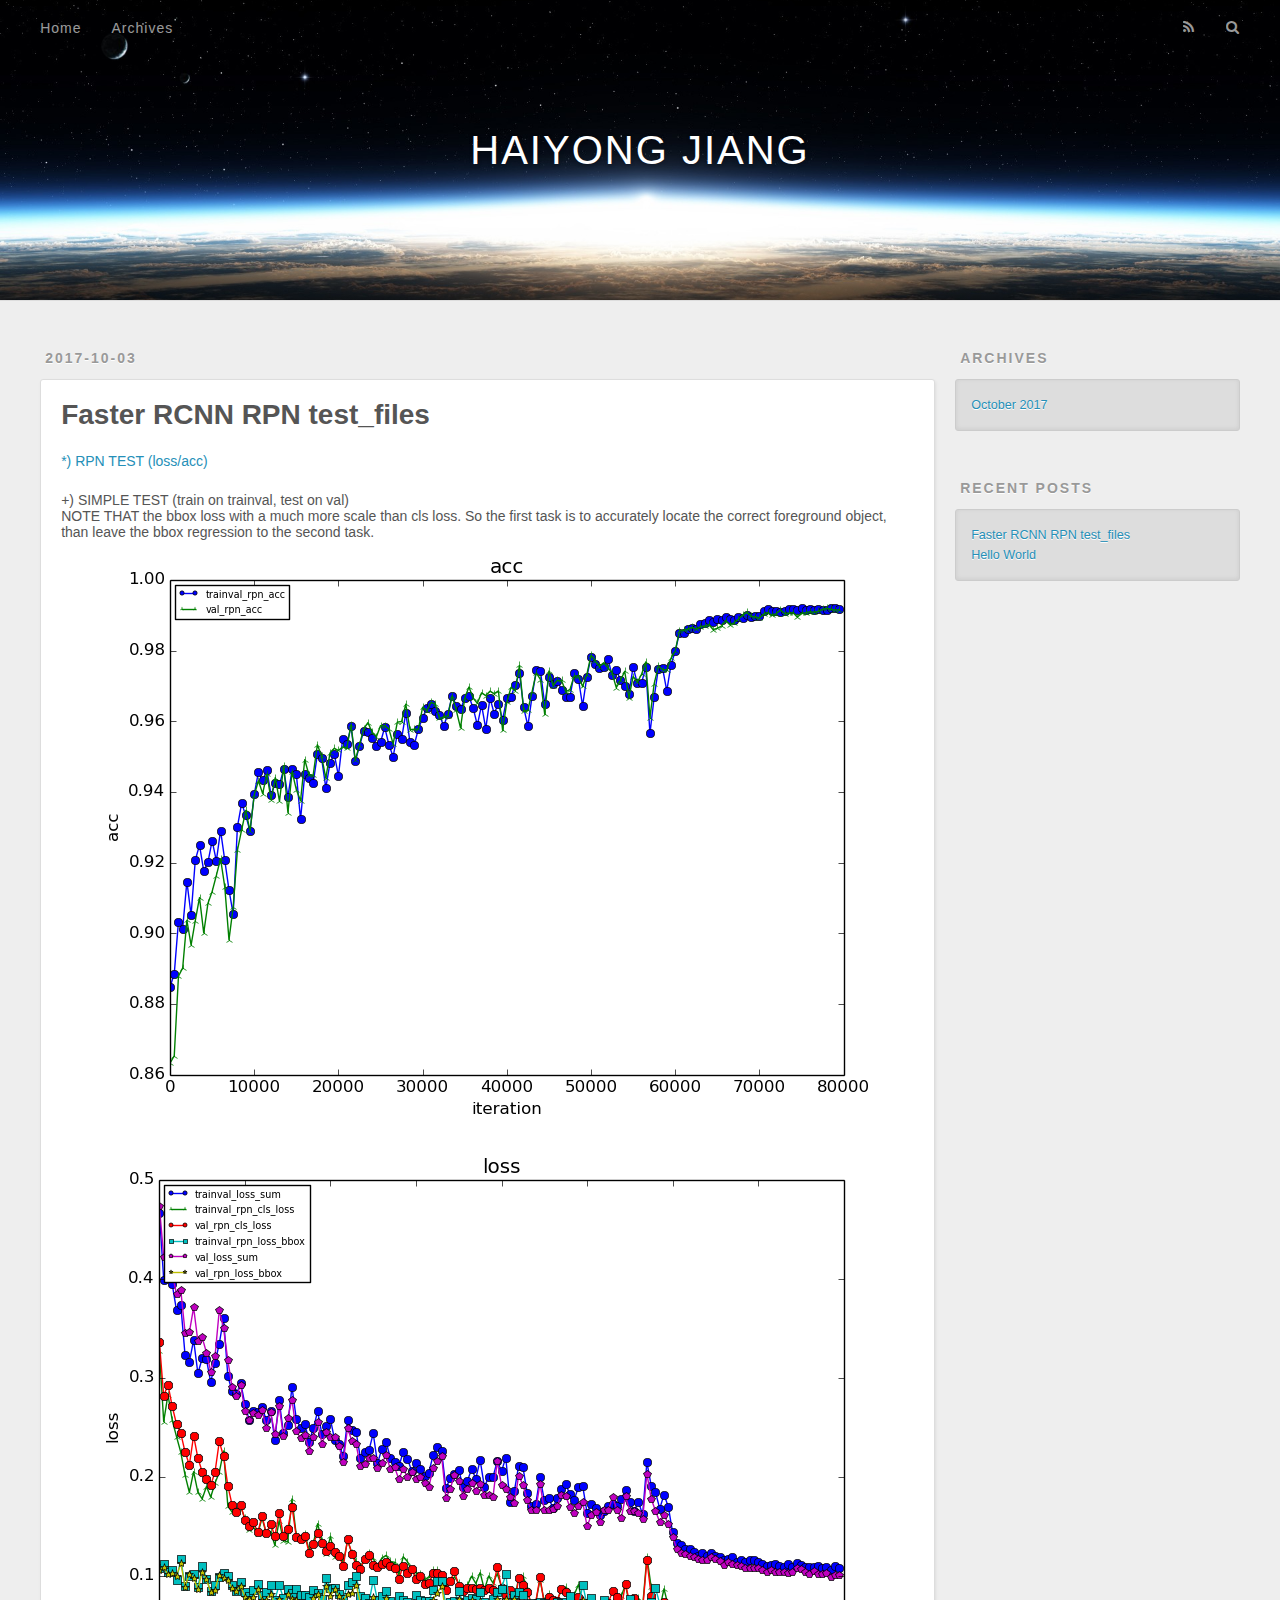
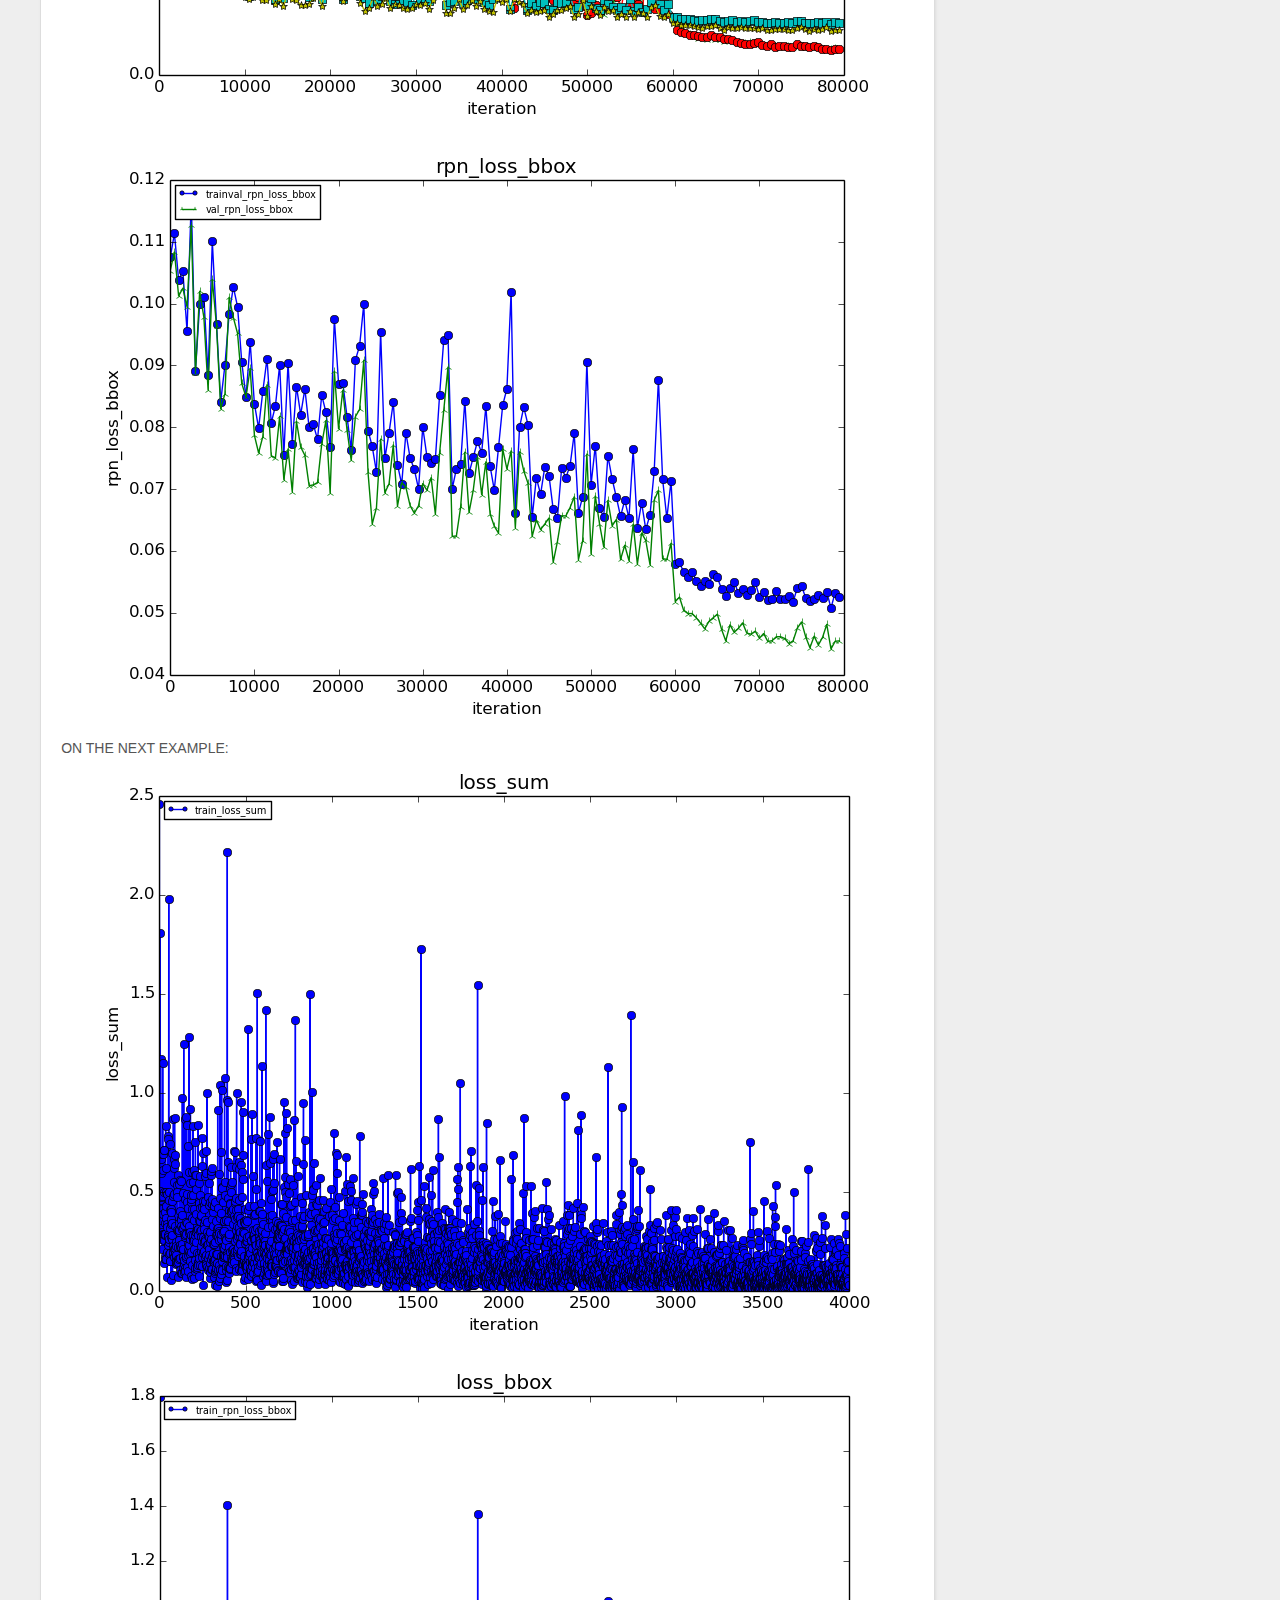
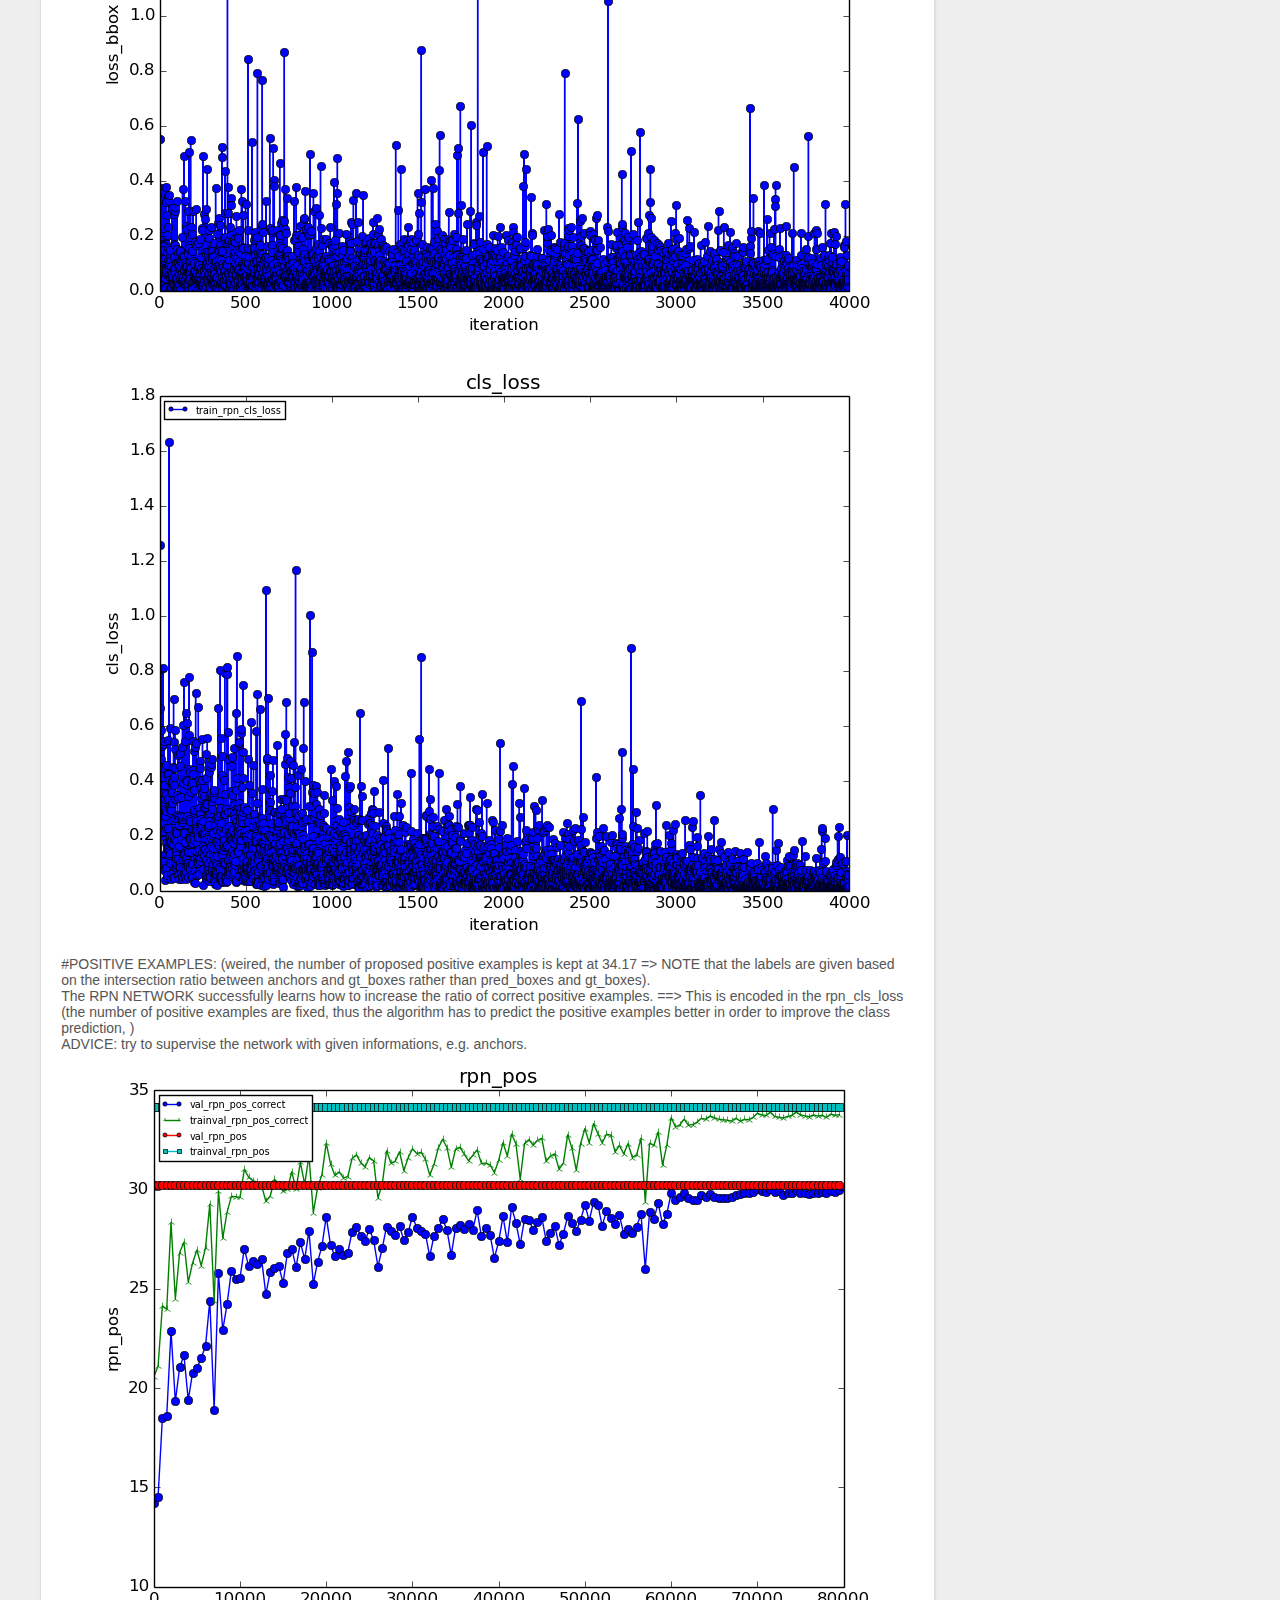
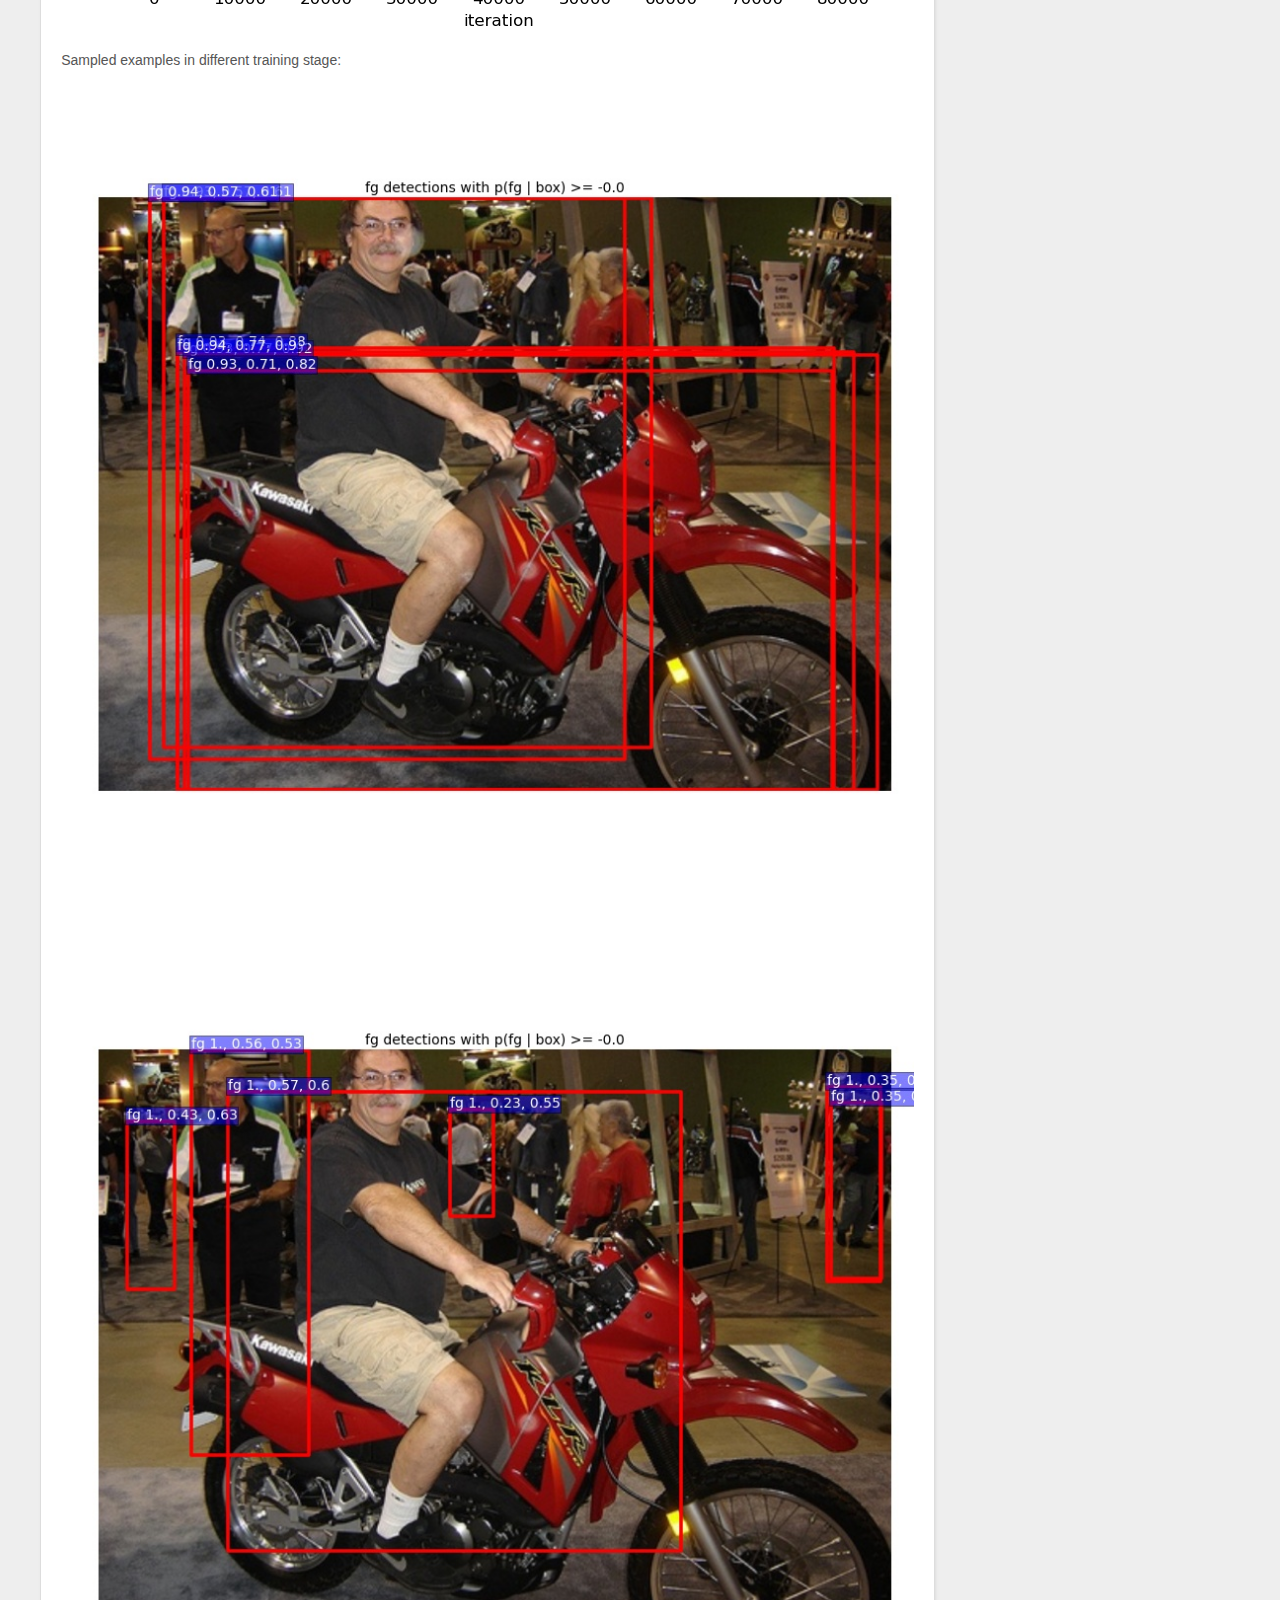
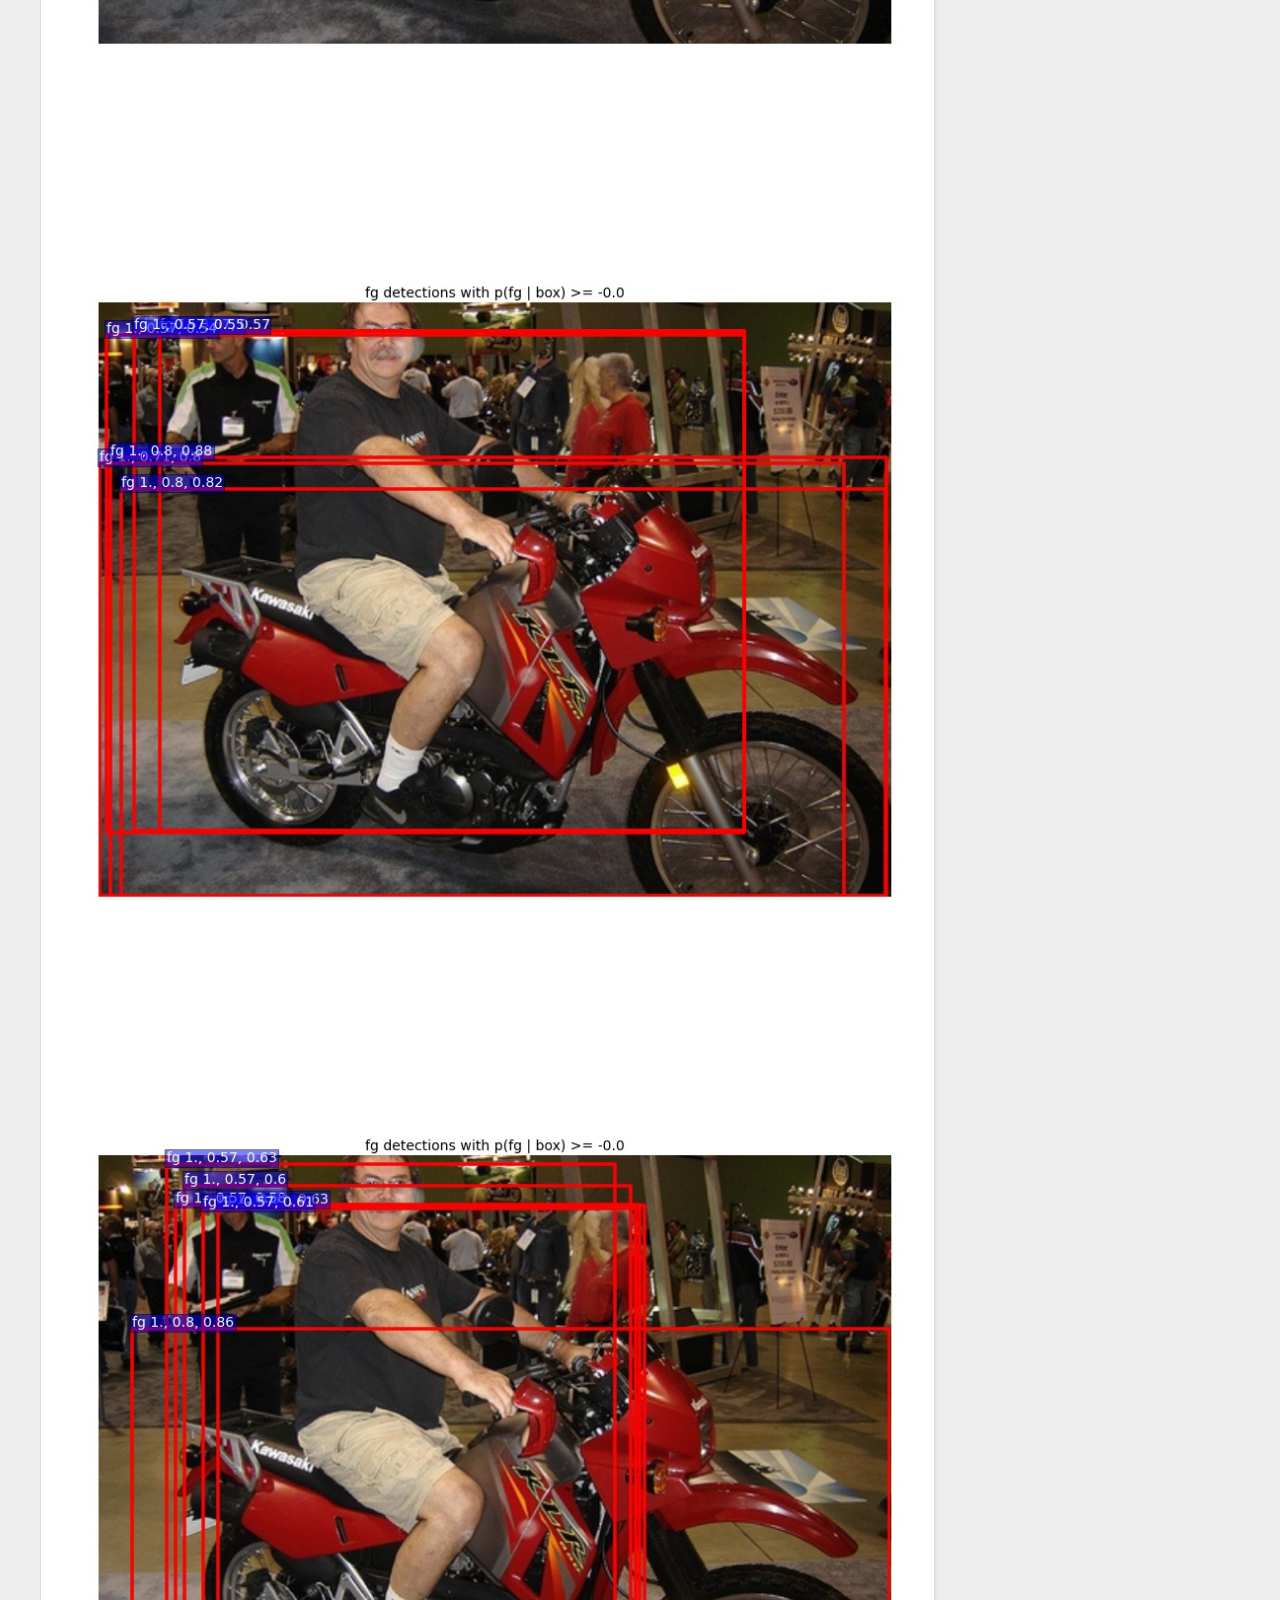
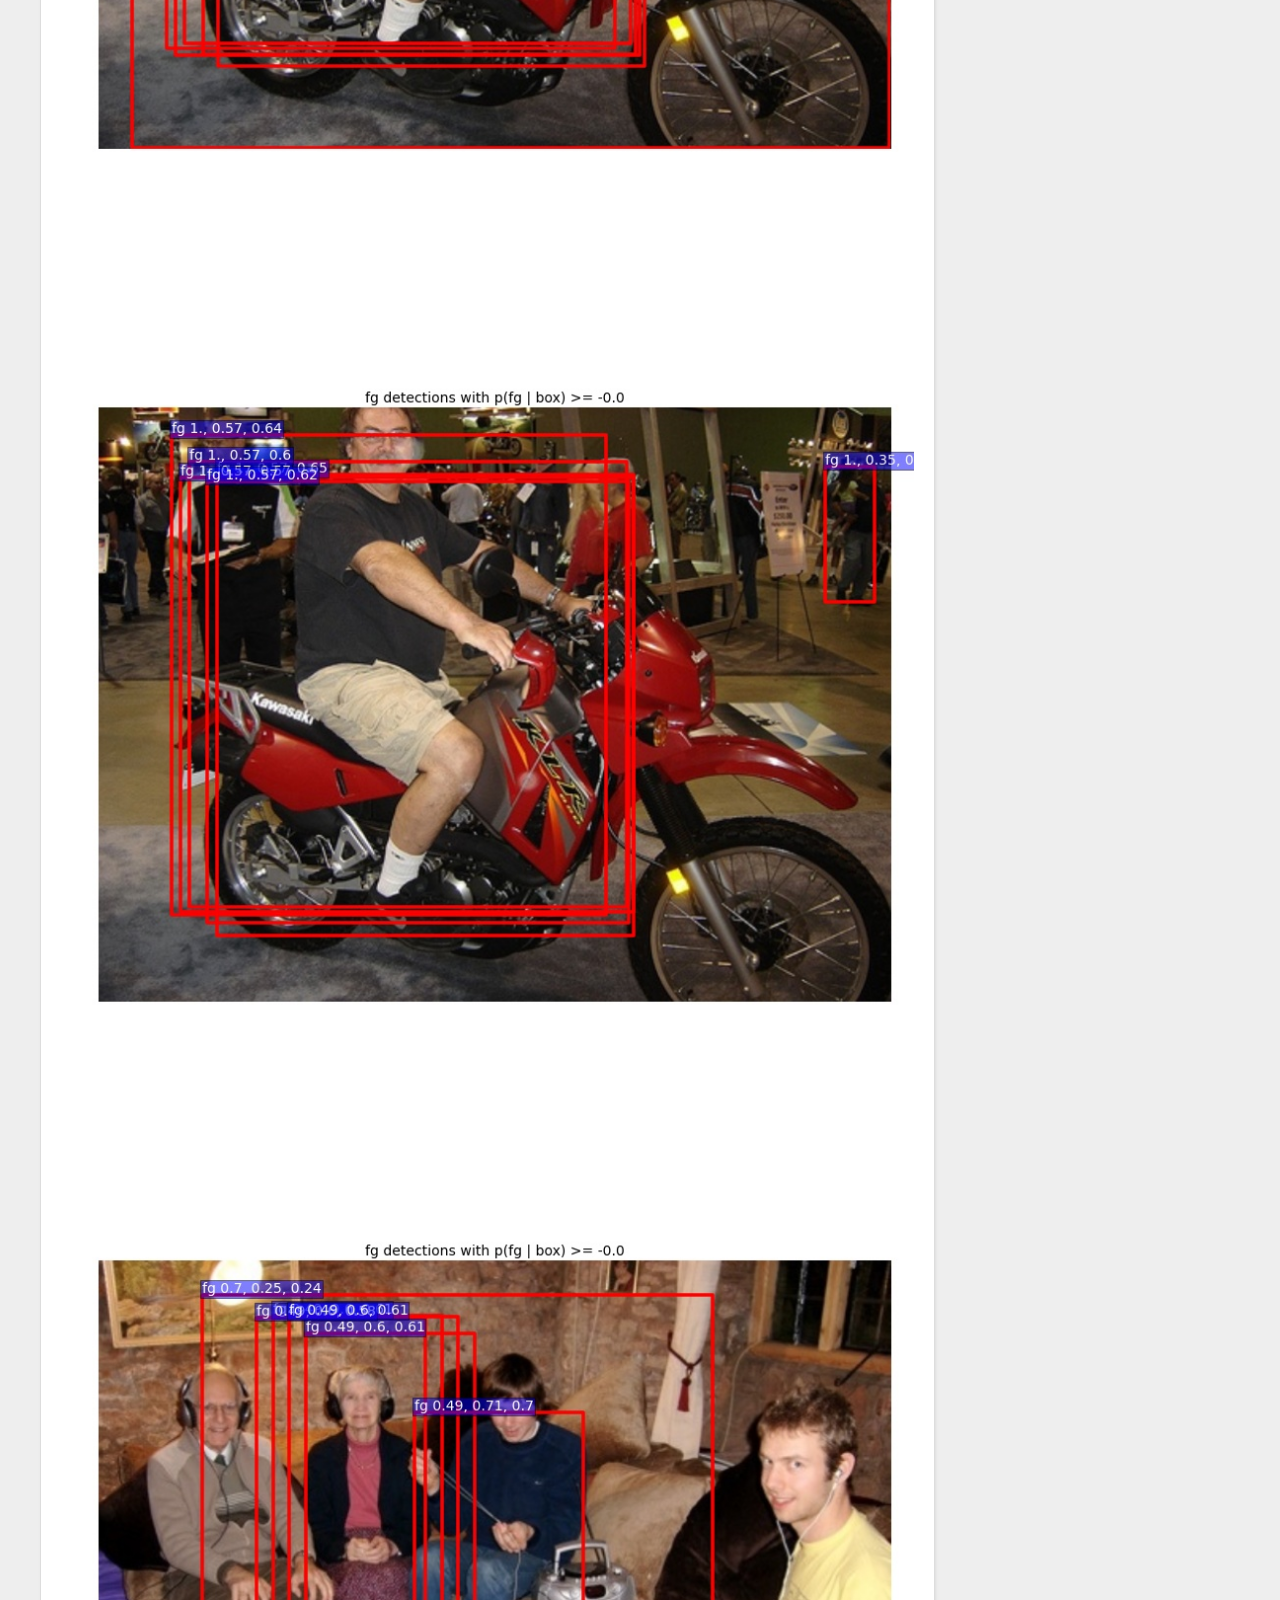
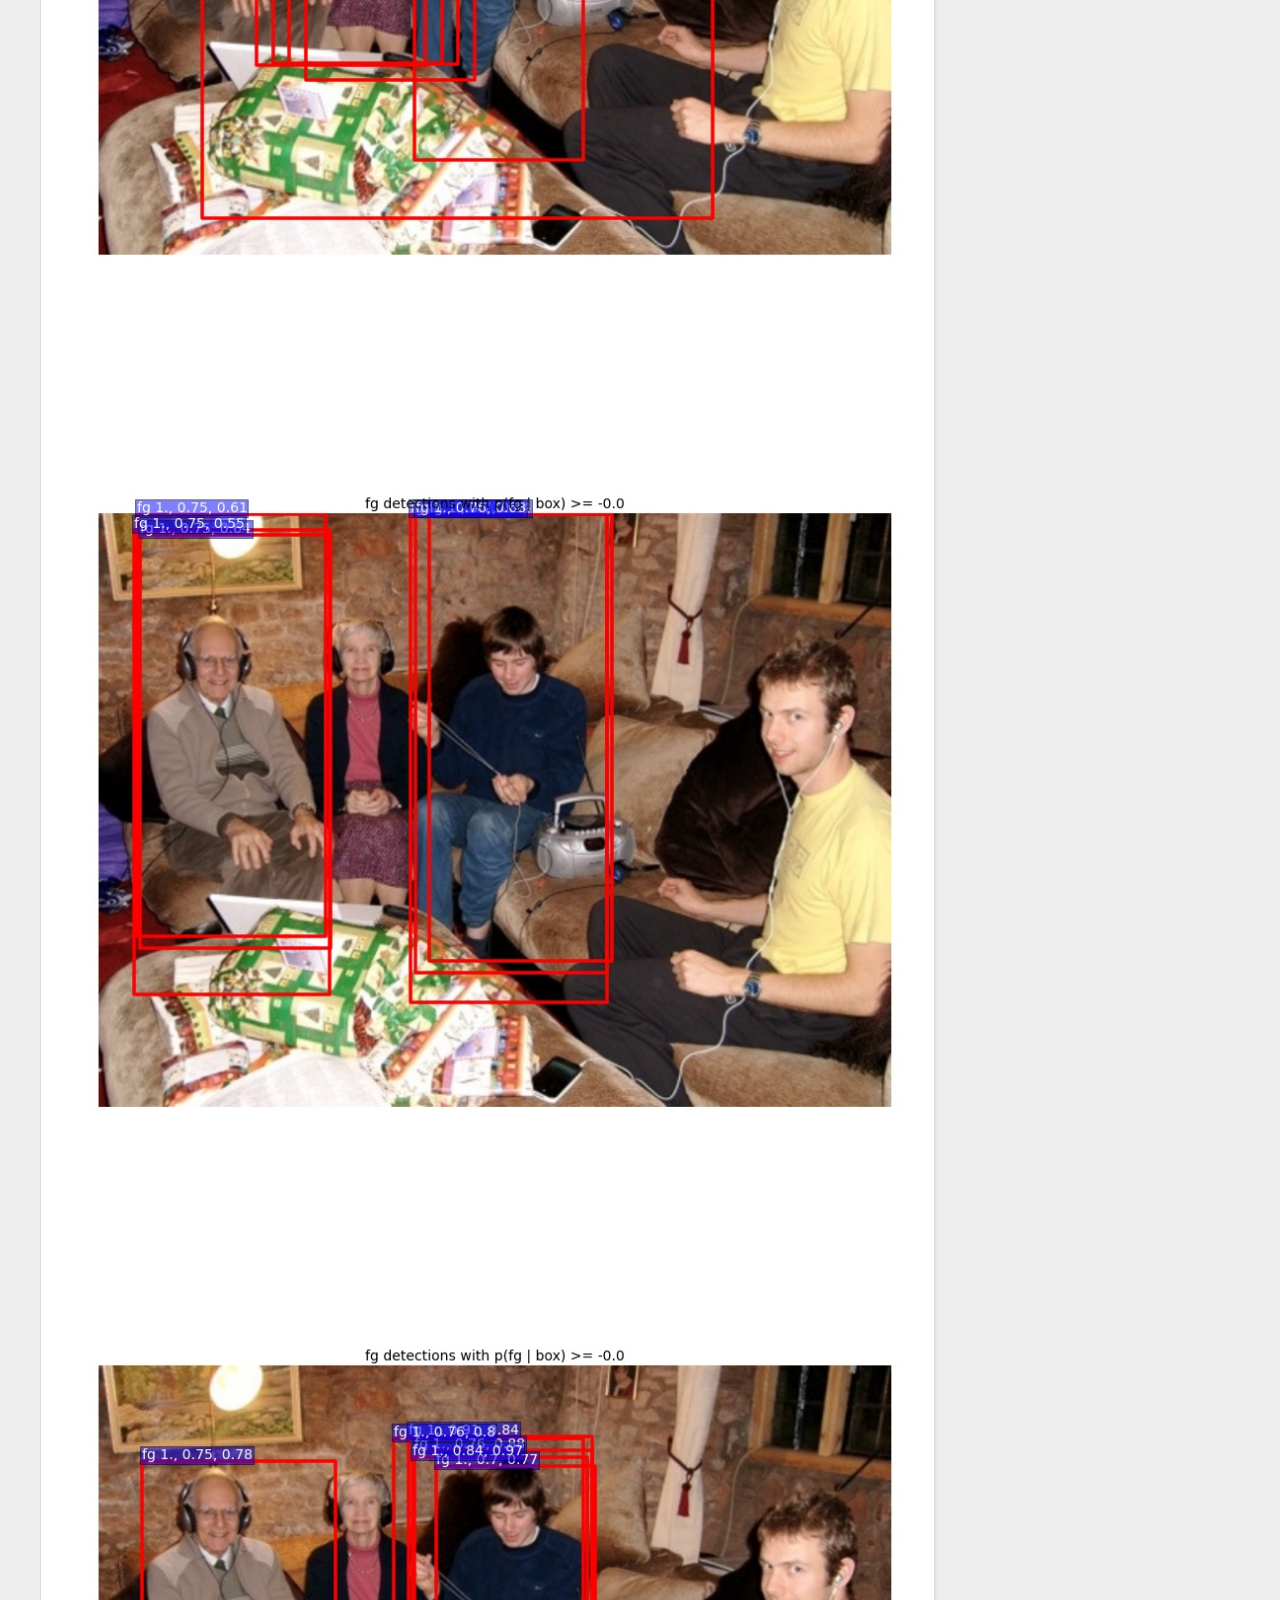
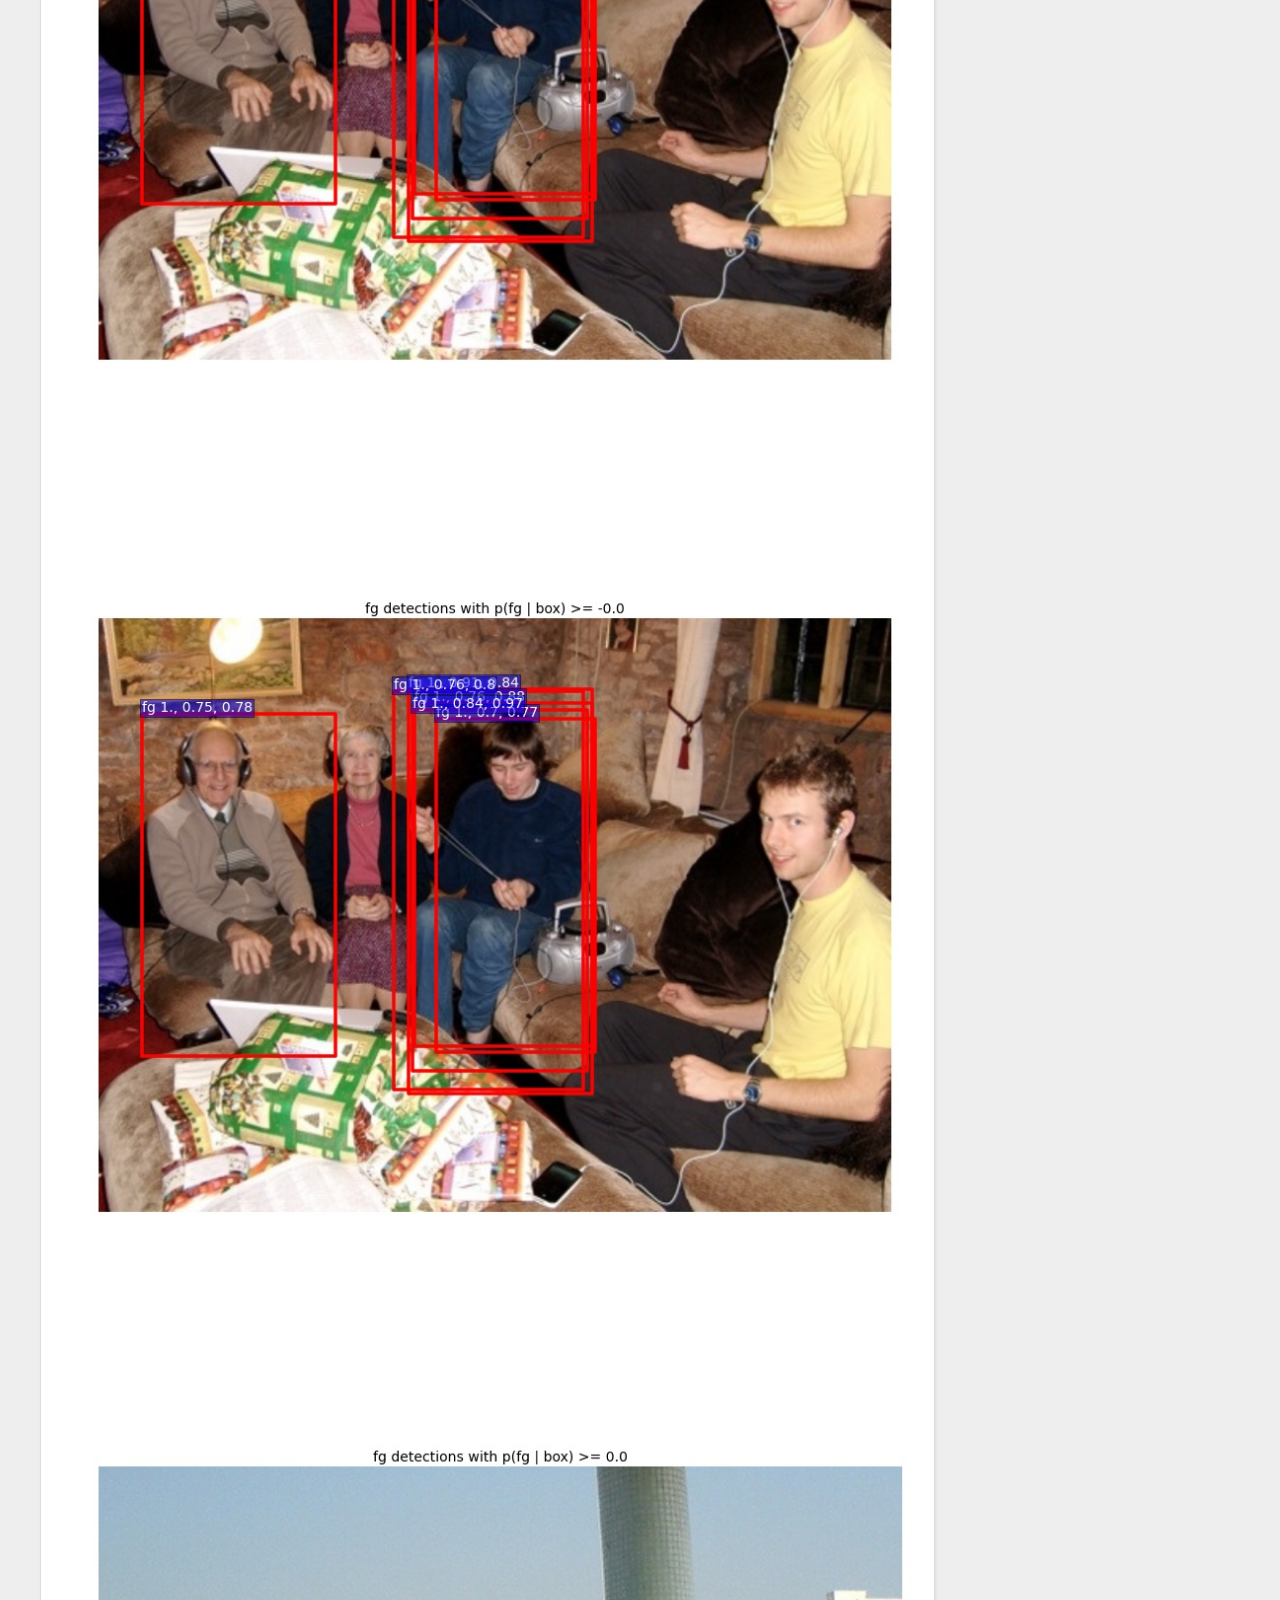
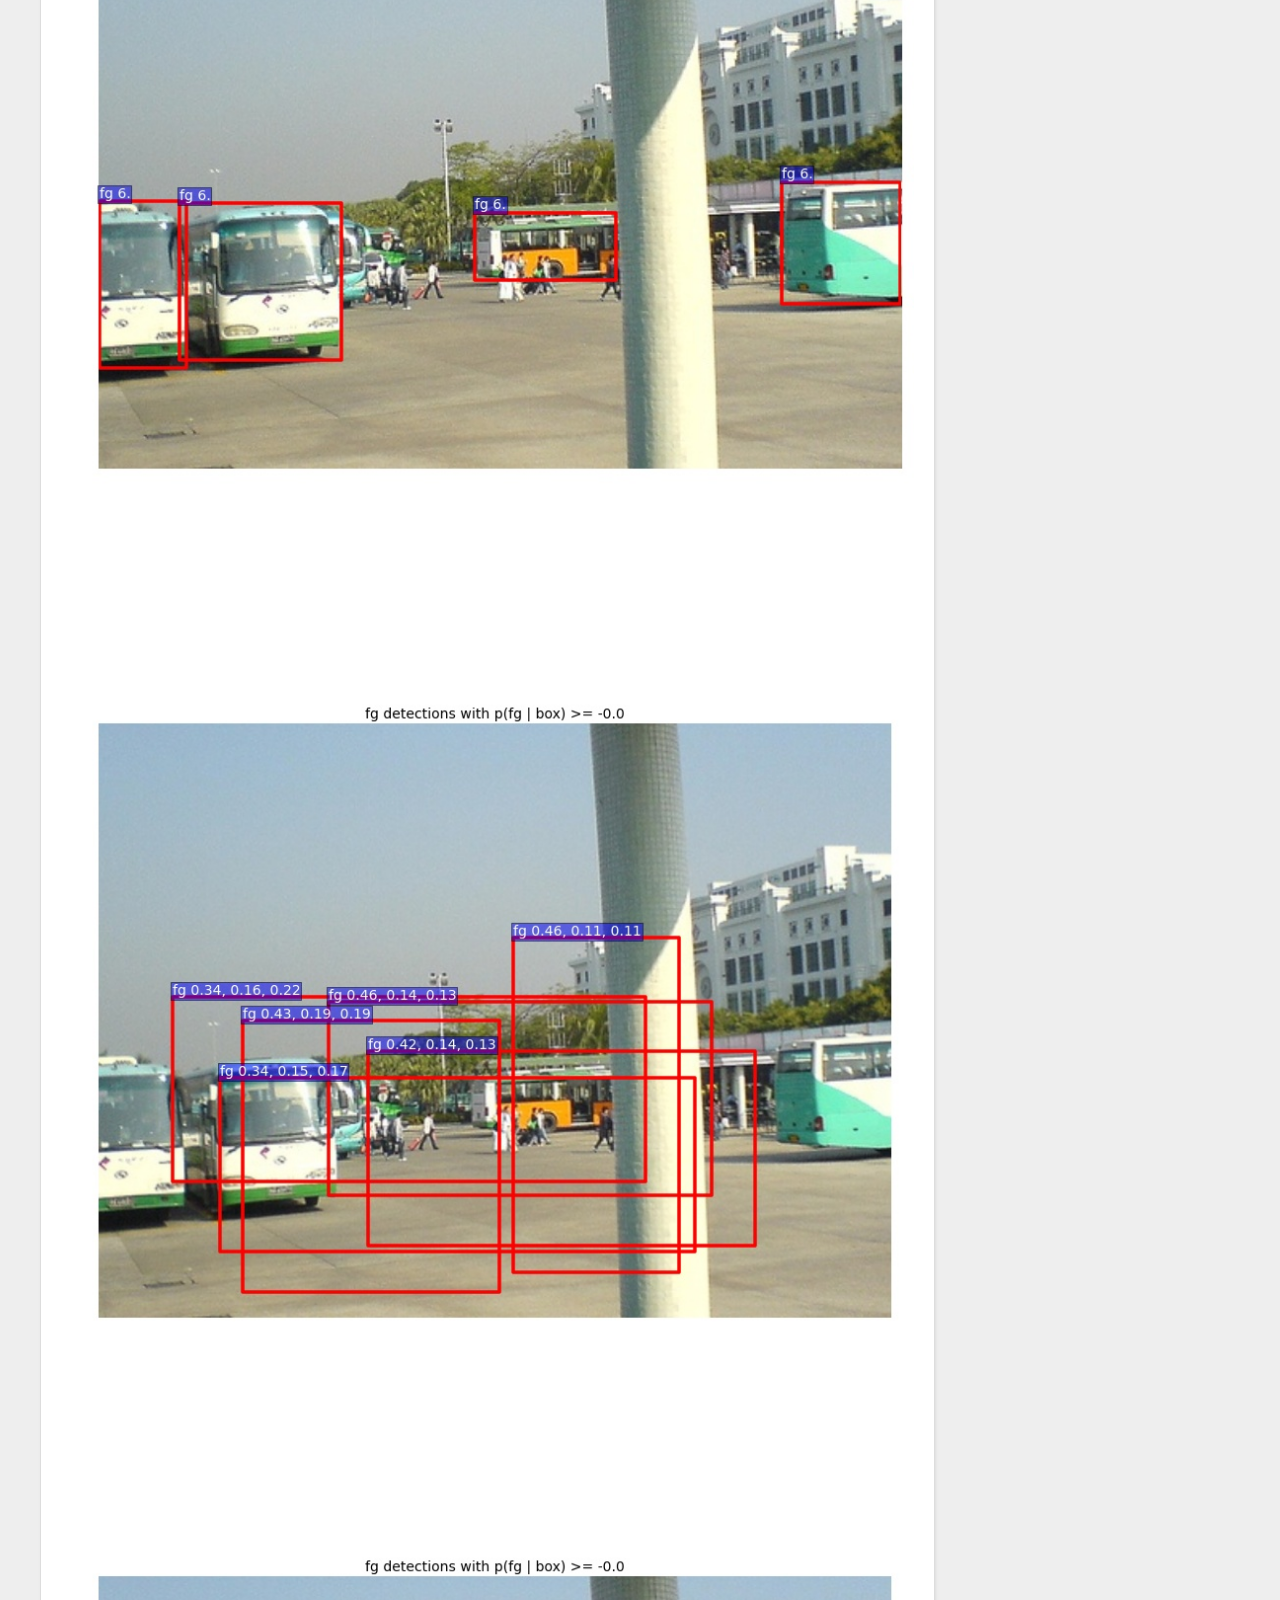
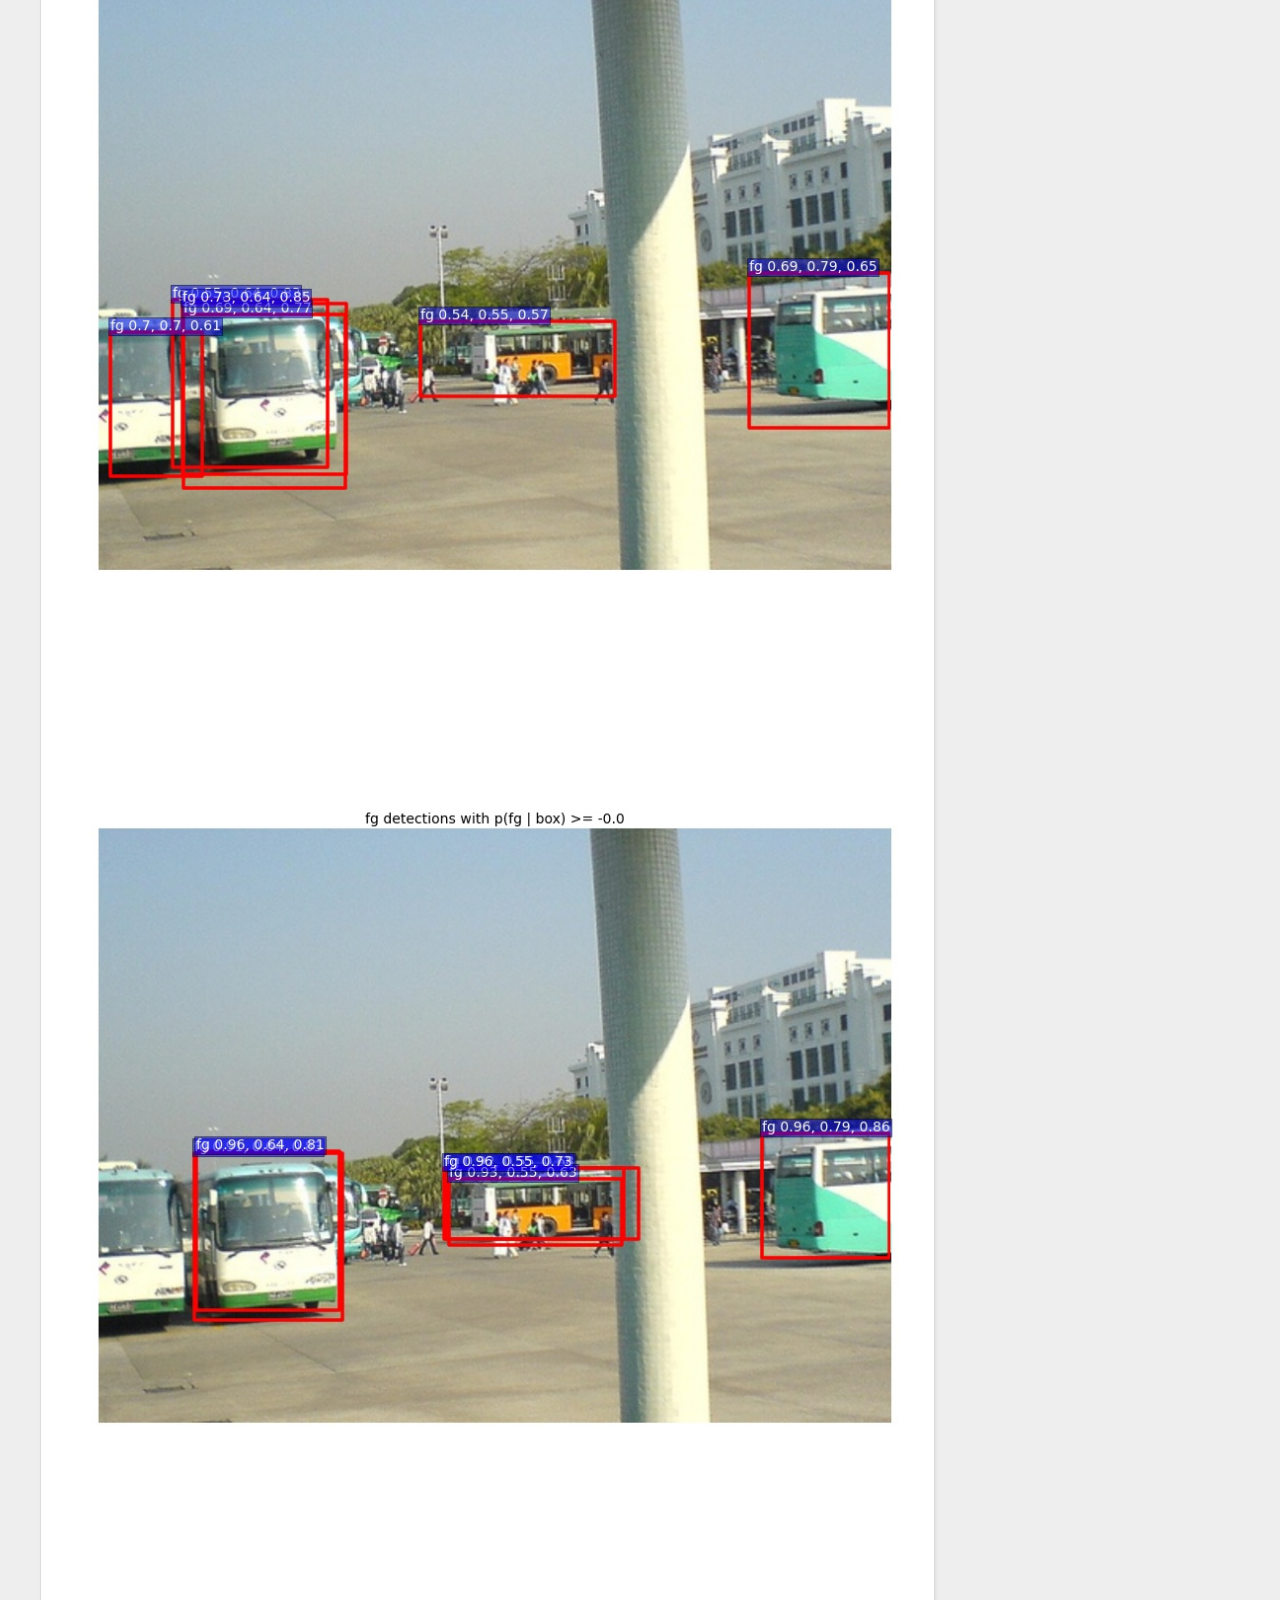
==== commit 94f78cac: "Site updated: 2017-10-03 14:14:25" ====
--- a/index.html
+++ b/index.html
@@ -1,305 +1,89 @@
 <!DOCTYPE html>
-
-
-
-  
-
-
-<html class="theme-next muse use-motion" lang="">
+<html>
 <head>
-  <meta charset="UTF-8"/>
-<meta http-equiv="X-UA-Compatible" content="IE=edge" />
-<meta name="viewport" content="width=device-width, initial-scale=1, maximum-scale=1"/>
-<meta name="theme-color" content="#222">
-
-
-
-
-
-
-
-
-
-<meta http-equiv="Cache-Control" content="no-transform" />
-<meta http-equiv="Cache-Control" content="no-siteapp" />
-
-
-
-
-
-
-
-
-
-
-
-
-
-
-
-
-  
-  
-  <link href="/lib/fancybox/source/jquery.fancybox.css?v=2.1.5" rel="stylesheet" type="text/css" />
-
-
-
-
-
-
-
-<link href="/lib/font-awesome/css/font-awesome.min.css?v=4.6.2" rel="stylesheet" type="text/css" />
-
-<link href="/css/main.css?v=5.1.3" rel="stylesheet" type="text/css" />
-
-
-  <link rel="apple-touch-icon" sizes="180x180" href="/images/apple-touch-icon.png?v=5.1.3">
-
-
-  <link rel="icon" type="image/png" sizes="32x32" href="/images/favicon-32x32.png?v=5.1.3">
-
-
-  <link rel="icon" type="image/png" sizes="16x16" href="/images/favicon-16x16.png?v=5.1.3">
-
-
-  <link rel="mask-icon" href="/images/logo.svg?v=5.1.3" color="#222">
-
-
-
-
-
-  <meta name="keywords" content="Hexo, NexT" />
-
-
-
-
-
-
-
-
-
-
-<meta property="og:type" content="website">
+  <meta charset="utf-8">
+  
+  <title>HAIYONG JIANG</title>
+  <meta name="viewport" content="width=device-width, initial-scale=1, maximum-scale=1">
+  <meta property="og:type" content="website">
 <meta property="og:title" content="HAIYONG JIANG">
 <meta property="og:url" content="http://yoursite.com/index.html">
 <meta property="og:site_name" content="HAIYONG JIANG">
 <meta name="twitter:card" content="summary">
 <meta name="twitter:title" content="HAIYONG JIANG">
-
-
-
-<script type="text/javascript" id="hexo.configurations">
-  var NexT = window.NexT || {};
-  var CONFIG = {
-    root: '/',
-    scheme: 'Muse',
-    version: '5.1.3',
-    sidebar: {"position":"left","display":"post","offset":12,"b2t":false,"scrollpercent":false,"onmobile":false},
-    fancybox: true,
-    tabs: true,
-    motion: {"enable":true,"async":false,"transition":{"post_block":"fadeIn","post_header":"slideDownIn","post_body":"slideDownIn","coll_header":"slideLeftIn","sidebar":"slideUpIn"}},
-    duoshuo: {
-      userId: '0',
-      author: 'Author'
-    },
-    algolia: {
-      applicationID: '',
-      apiKey: '',
-      indexName: '',
-      hits: {"per_page":10},
-      labels: {"input_placeholder":"Search for Posts","hits_empty":"We didn't find any results for the search: ${query}","hits_stats":"${hits} results found in ${time} ms"}
-    }
-  };
-</script>
-
-
-
-  <link rel="canonical" href="http://yoursite.com/"/>
-
-
-
-
-
-  <title>HAIYONG JIANG</title>
-  
-
-
-
-
-
-
-
+  
+    <link rel="alternate" href="/atom.xml" title="HAIYONG JIANG" type="application/atom+xml">
+  
+  
+    <link rel="icon" href="/favicon.png">
+  
+  
+    <link href="//fonts.googleapis.com/css?family=Source+Code+Pro" rel="stylesheet" type="text/css">
+  
+  <link rel="stylesheet" href="/css/style.css">
+  
 
 </head>
 
-<body itemscope itemtype="http://schema.org/WebPage" lang="">
-
-  
-  
-    
-  
-
-  <div class="container sidebar-position-left 
-  page-home">
-    <div class="headband"></div>
-
-    <header id="header" class="header" itemscope itemtype="http://schema.org/WPHeader">
-      <div class="header-inner"><div class="site-brand-wrapper">
-  <div class="site-meta ">
-    
-
-    <div class="custom-logo-site-title">
-      <a href="/"  class="brand" rel="start">
-        <span class="logo-line-before"><i></i></span>
-        <span class="site-title">HAIYONG JIANG</span>
-        <span class="logo-line-after"><i></i></span>
-      </a>
-    </div>
-      
-        <p class="site-subtitle"></p>
-      
-  </div>
-
-  <div class="site-nav-toggle">
-    <button>
-      <span class="btn-bar"></span>
-      <span class="btn-bar"></span>
-      <span class="btn-bar"></span>
-    </button>
-  </div>
-</div>
-
-<nav class="site-nav">
-  
-
-  
-    <ul id="menu" class="menu">
-      
-        
-        <li class="menu-item menu-item-home">
-          <a href="/" rel="section">
-            
-              <i class="menu-item-icon fa fa-fw fa-home"></i> <br />
-            
-            Startseite
-          </a>
-        </li>
-      
-        
-        <li class="menu-item menu-item-archives">
-          <a href="/archives/" rel="section">
-            
-              <i class="menu-item-icon fa fa-fw fa-archive"></i> <br />
-            
-            Archiv
-          </a>
-        </li>
-      
-
-      
-    </ul>
-  
-
-  
-</nav>
-
-
-
- </div>
-    </header>
-
-    <main id="main" class="main">
-      <div class="main-inner">
-        <div class="content-wrap">
-          <div id="content" class="content">
-            
-  <section id="posts" class="posts-expand">
-    
-      
-
-  
-
-  
-  
-  
-
-  <article class="post post-type-normal" itemscope itemtype="http://schema.org/Article">
-  
-  
-  
-  <div class="post-block">
-    <link itemprop="mainEntityOfPage" href="http://yoursite.com/2017/10/03/Faster-RCNN-RPN-test-files-1/">
-
-    <span hidden itemprop="author" itemscope itemtype="http://schema.org/Person">
-      <meta itemprop="name" content="HAIYONG JIANG">
-      <meta itemprop="description" content="">
-      <meta itemprop="image" content="/images/avatar.gif">
-    </span>
-
-    <span hidden itemprop="publisher" itemscope itemtype="http://schema.org/Organization">
-      <meta itemprop="name" content="HAIYONG JIANG">
-    </span>
-
-    
-      <header class="post-header">
-
-        
-        
-          <h1 class="post-title" itemprop="name headline">
-                
-                <a class="post-title-link" href="/2017/10/03/Faster-RCNN-RPN-test-files-1/" itemprop="url">Faster RCNN RPN test_files</a></h1>
-        
-
-        <div class="post-meta">
-          <span class="post-time">
-            
-              <span class="post-meta-item-icon">
-                <i class="fa fa-calendar-o"></i>
-              </span>
-              
-                <span class="post-meta-item-text">Veröffentlicht am</span>
-              
-              <time title="Post created" itemprop="dateCreated datePublished" datetime="2017-10-03T10:57:23+08:00">
-                2017-10-03
-              </time>
-            
-
-            
-
-            
-          </span>
-
-          
-
-          
-            
-          
-
-          
-          
-
-          
-
-          
-
-          
-
-        </div>
+<body>
+  <div id="container">
+    <div id="wrap">
+      <header id="header">
+  <div id="banner"></div>
+  <div id="header-outer" class="outer">
+    <div id="header-title" class="inner">
+      <h1 id="logo-wrap">
+        <a href="/" id="logo">HAIYONG JIANG</a>
+      </h1>
+      
+    </div>
+    <div id="header-inner" class="inner">
+      <nav id="main-nav">
+        <a id="main-nav-toggle" class="nav-icon"></a>
+        
+          <a class="main-nav-link" href="/">Home</a>
+        
+          <a class="main-nav-link" href="/archives">Archives</a>
+        
+      </nav>
+      <nav id="sub-nav">
+        
+          <a id="nav-rss-link" class="nav-icon" href="/atom.xml" title="RSS Feed"></a>
+        
+        <a id="nav-search-btn" class="nav-icon" title="Search"></a>
+      </nav>
+      <div id="search-form-wrap">
+        <form action="//google.com/search" method="get" accept-charset="UTF-8" class="search-form"><input type="search" name="q" class="search-form-input" placeholder="Search"><button type="submit" class="search-form-submit">&#xF002;</button><input type="hidden" name="sitesearch" value="http://yoursite.com"></form>
+      </div>
+    </div>
+  </div>
+</header>
+      <div class="outer">
+        <section id="main">
+  
+    <article id="post-Faster-RCNN-RPN-test-files" class="article article-type-post" itemscope itemprop="blogPost">
+  <div class="article-meta">
+    <a href="/2017/10/03/Faster-RCNN-RPN-test-files/" class="article-date">
+  <time datetime="2017-10-03T02:15:43.000Z" itemprop="datePublished">2017-10-03</time>
+</a>
+    
+  </div>
+  <div class="article-inner">
+    
+    
+      <header class="article-header">
+        
+  
+    <h1 itemprop="name">
+      <a class="article-title" href="/2017/10/03/Faster-RCNN-RPN-test-files/">Faster RCNN RPN test_files</a>
+    </h1>
+  
+
       </header>
     
-
-    
-    
-    
-    <div class="post-body" itemprop="articleBody">
-
-      
-      
-
-      
-        
-          
-            <p> <a name="3787"><div> <span><div>*) RPN TEST (loss/acc)</div></span></div></a></p>
+    <div class="article-entry" itemprop="articleBody">
+      
+        <p> <a name="3787"><div> <span><div>*) RPN TEST (loss/acc)</div></span></div></a></p>
 <div>+) SIMPLE TEST (train on trainval, test on val)</div>
 
 <div>NOTE THAT the bbox loss with a much more scale than cls loss. So the first task is to accurately locate the correct foreground object, than leave the bbox regression to the second task.  </div>
@@ -348,292 +132,42 @@
 
 <p><div><img src="/Faster RCNN RPN test_files/Image [33].png" alt=""><img src="/Faster RCNN RPN test_files/Image [34].png" alt=""><img src="/Faster RCNN RPN test_files/Image [35].png" alt=""><img src="/Faster RCNN RPN test_files/Image [36].png" alt=""><img src="/Faster RCNN RPN test_files/Image [37].png" alt=""></div> </p>
 
-          
-        
-      
-    </div>
-    
-    
-    
-
-    
-
-    
-
-    
-
-    <footer class="post-footer">
-      
-
-      
-
-      
-
-      
-      
-        <div class="post-eof"></div>
+      
+    </div>
+    <footer class="article-footer">
+      <a data-url="http://yoursite.com/2017/10/03/Faster-RCNN-RPN-test-files/" data-id="cj8b7lcen000038goppa2cveb" class="article-share-link">Share</a>
+      
       
     </footer>
   </div>
   
-  
-  
-  </article>
-
-
-    
-      
-
-  
-
-  
-  
-  
-
-  <article class="post post-type-normal" itemscope itemtype="http://schema.org/Article">
-  
-  
-  
-  <div class="post-block">
-    <link itemprop="mainEntityOfPage" href="http://yoursite.com/2017/10/03/Faster-RCNN-RPN-test-files/">
-
-    <span hidden itemprop="author" itemscope itemtype="http://schema.org/Person">
-      <meta itemprop="name" content="HAIYONG JIANG">
-      <meta itemprop="description" content="">
-      <meta itemprop="image" content="/images/avatar.gif">
-    </span>
-
-    <span hidden itemprop="publisher" itemscope itemtype="http://schema.org/Organization">
-      <meta itemprop="name" content="HAIYONG JIANG">
-    </span>
-
-    
-      <header class="post-header">
-
-        
-        
-          <h1 class="post-title" itemprop="name headline">
-                
-                <a class="post-title-link" href="/2017/10/03/Faster-RCNN-RPN-test-files/" itemprop="url">Faster RCNN RPN test_files</a></h1>
-        
-
-        <div class="post-meta">
-          <span class="post-time">
-            
-              <span class="post-meta-item-icon">
-                <i class="fa fa-calendar-o"></i>
-              </span>
-              
-                <span class="post-meta-item-text">Veröffentlicht am</span>
-              
-              <time title="Post created" itemprop="dateCreated datePublished" datetime="2017-10-03T10:15:43+08:00">
-                2017-10-03
-              </time>
-            
-
-            
-
-            
-          </span>
-
-          
-
-          
-            
-          
-
-          
-          
-
-          
-
-          
-
-          
-
-        </div>
+</article>
+
+
+  
+    <article id="post-hello-world" class="article article-type-post" itemscope itemprop="blogPost">
+  <div class="article-meta">
+    <a href="/2017/10/02/hello-world/" class="article-date">
+  <time datetime="2017-10-02T07:51:28.625Z" itemprop="datePublished">2017-10-02</time>
+</a>
+    
+  </div>
+  <div class="article-inner">
+    
+    
+      <header class="article-header">
+        
+  
+    <h1 itemprop="name">
+      <a class="article-title" href="/2017/10/02/hello-world/">Hello World</a>
+    </h1>
+  
+
       </header>
     
-
-    
-    
-    
-    <div class="post-body" itemprop="articleBody">
-
-      
-      
-
-      
-        
-          
-            <p> <a name="3787"><div> <span><div>*) RPN TEST (loss/acc)</div></span></div></a></p>
-<div>+) SIMPLE TEST (train on trainval, test on val)</div>
-
-<div>NOTE THAT the bbox loss with a much more scale than cls loss. So the first task is to accurately locate the correct foreground object, than leave the bbox regression to the second task.  </div>
-
-<div><img src="/Faster RCNN RPN test_files/Image.png" alt=""><img src="/Faster RCNN RPN test_files/Image [1].png" alt=""><img src="/Faster RCNN RPN test_files/Image [2].png" alt=""></div>
-
-<div>ON THE NEXT EXAMPLE: </div>
-
-<div><img src="/Faster RCNN RPN test_files/Image [3].png" alt=""><img src="/Faster RCNN RPN test_files/Image [4].png" alt=""><img src="/Faster RCNN RPN test_files/Image [5].png" alt=""></div>
-
-<div>#POSITIVE EXAMPLES: (weired, the number of proposed positive examples is kept at 34.17   =&gt; NOTE that the labels are given based on the intersection ratio between anchors and gt_boxes rather than pred_boxes and gt_boxes).   </div>
-
-<div>The RPN NETWORK successfully learns how to increase the ratio of correct positive examples.  ==&gt; This is encoded in the rpn_cls_loss (the number of positive examples are fixed, thus the algorithm has to predict the positive examples better in order to improve the class prediction, )</div>
-
-<div>ADVICE:  try to supervise the network with given informations, e.g. anchors.  </div>
-
-<div><img src="/Faster RCNN RPN test_files/Image [6].png" alt=""></div>
-
-<div>Sampled examples in different training stage: </div>
-
-<div><img src="/Faster RCNN RPN test_files/Image [7].png" alt=""><img src="/Faster RCNN RPN test_files/Image [8].png" alt=""><img src="/Faster RCNN RPN test_files/Image [9].png" alt=""><img src="/Faster RCNN RPN test_files/Image [10].png" alt=""><img src="/Faster RCNN RPN test_files/Image [11].png" alt=""></div>
-
-<div> <img src="/Faster RCNN RPN test_files/Image [12].png" alt=""><img src="/Faster RCNN RPN test_files/Image [13].png" alt=""><img src="/Faster RCNN RPN test_files/Image [14].png" alt=""><img src="/Faster RCNN RPN test_files/Image [15].png" alt=""></div>
-
-<div><img src="/Faster RCNN RPN test_files/Image [16].png" alt=""><img src="/Faster RCNN RPN test_files/Image [17].png" alt=""><img src="/Faster RCNN RPN test_files/Image [18].png" alt=""><img src="/Faster RCNN RPN test_files/Image [19].png" alt=""><img src="/Faster RCNN RPN test_files/Image [20].png" alt=""></div>
-
-<div>RPN第一阶段会导致gt_boxes缺失，这些缺失的boxes在RCNN阶段会被恢复么？ 该如何恢复呢？ </div>
-
-<div>+) TEST (train on train, test on val)</div>
-
-<div>此处label通过anchor与gt_boxes的相交程度来确定。 </div>
-
-<div>注意此处的偏差的主要根源是cls_loss主导的，原因是RPN算法难以提取出有意义的positive examples. 此处需要进行相应的设计来促进positive example classification. </div>
-
-<div>原始模型中存在过拟合情况</div>
-
-<div><img src="/Faster RCNN RPN test_files/Image [21].png" alt=""><img src="/Faster RCNN RPN test_files/Image [22].png" alt=""><img src="/Faster RCNN RPN test_files/Image [23].png" alt=""></div>
-
-<div>此处label通过pred_boxes与gt_boxes的相交程度来确定。 (很难找到有用的信息， loss主要有classification loss来主导， 但是acc曲线和positive example的数目又高度相关,可见在RPN阶段需要能够生成足够多的positive example，然后利用这些positive example来辅助整个学习过程，如果直接使用pred_boxes与gt_boxes来确定有效的overlap就不能够生成足够多的而又好的样本  ==》 作者通过anchor来引导pred_boxes的思想很有用)</div>
-
-<div>究竟是否需要将anchor作为一种监督信息，来引导整个学习过程。</div>
-
-<div><img src="/Faster RCNN RPN test_files/Image [24].png" alt=""><img src="/Faster RCNN RPN test_files/Image [25].png" alt=""><img src="/Faster RCNN RPN test_files/Image [26].png" alt=""><img src="/Faster RCNN RPN test_files/Image [27].png" alt=""></div>
-
-<div><img src="/Faster RCNN RPN test_files/Image [28].png" alt=""><img src="/Faster RCNN RPN test_files/Image [29].png" alt=""><img src="/Faster RCNN RPN test_files/Image [30].png" alt=""><img src="/Faster RCNN RPN test_files/Image [31].png" alt=""><img src="/Faster RCNN RPN test_files/Image [32].png" alt=""></div>
-
-<p><div><img src="/Faster RCNN RPN test_files/Image [33].png" alt=""><img src="/Faster RCNN RPN test_files/Image [34].png" alt=""><img src="/Faster RCNN RPN test_files/Image [35].png" alt=""><img src="/Faster RCNN RPN test_files/Image [36].png" alt=""><img src="/Faster RCNN RPN test_files/Image [37].png" alt=""></div> </p>
-
-          
-        
-      
-    </div>
-    
-    
-    
-
-    
-
-    
-
-    
-
-    <footer class="post-footer">
-      
-
-      
-
-      
-
-      
-      
-        <div class="post-eof"></div>
-      
-    </footer>
-  </div>
-  
-  
-  
-  </article>
-
-
-    
-      
-
-  
-
-  
-  
-  
-
-  <article class="post post-type-normal" itemscope itemtype="http://schema.org/Article">
-  
-  
-  
-  <div class="post-block">
-    <link itemprop="mainEntityOfPage" href="http://yoursite.com/2017/10/02/hello-world/">
-
-    <span hidden itemprop="author" itemscope itemtype="http://schema.org/Person">
-      <meta itemprop="name" content="HAIYONG JIANG">
-      <meta itemprop="description" content="">
-      <meta itemprop="image" content="/images/avatar.gif">
-    </span>
-
-    <span hidden itemprop="publisher" itemscope itemtype="http://schema.org/Organization">
-      <meta itemprop="name" content="HAIYONG JIANG">
-    </span>
-
-    
-      <header class="post-header">
-
-        
-        
-          <h1 class="post-title" itemprop="name headline">
-                
-                <a class="post-title-link" href="/2017/10/02/hello-world/" itemprop="url">Hello World</a></h1>
-        
-
-        <div class="post-meta">
-          <span class="post-time">
-            
-              <span class="post-meta-item-icon">
-                <i class="fa fa-calendar-o"></i>
-              </span>
-              
-                <span class="post-meta-item-text">Veröffentlicht am</span>
-              
-              <time title="Post created" itemprop="dateCreated datePublished" datetime="2017-10-02T15:51:28+08:00">
-                2017-10-02
-              </time>
-            
-
-            
-
-            
-          </span>
-
-          
-
-          
-            
-          
-
-          
-          
-
-          
-
-          
-
-          
-
-        </div>
-      </header>
-    
-
-    
-    
-    
-    <div class="post-body" itemprop="articleBody">
-
-      
-      
-
-      
-        
-          
-            <p>Welcome to <a href="https://hexo.io/" target="_blank" rel="external">Hexo</a>! This is your very first post. Check <a href="https://hexo.io/docs/" target="_blank" rel="external">documentation</a> for more info. If you get any problems when using Hexo, you can find the answer in <a href="https://hexo.io/docs/troubleshooting.html" target="_blank" rel="external">troubleshooting</a> or you can ask me on <a href="https://github.com/hexojs/hexo/issues" target="_blank" rel="external">GitHub</a>.</p>
+    <div class="article-entry" itemprop="articleBody">
+      
+        <p>Welcome to <a href="https://hexo.io/" target="_blank" rel="external">Hexo</a>! This is your very first post. Check <a href="https://hexo.io/docs/" target="_blank" rel="external">documentation</a> for more info. If you get any problems when using Hexo, you can find the answer in <a href="https://hexo.io/docs/troubleshooting.html" target="_blank" rel="external">troubleshooting</a> or you can ask me on <a href="https://github.com/hexojs/hexo/issues" target="_blank" rel="external">GitHub</a>.</p>
 <h2 id="Quick-Start"><a href="#Quick-Start" class="headerlink" title="Quick Start"></a>Quick Start</h2><h3 id="Create-a-new-post"><a href="#Create-a-new-post" class="headerlink" title="Create a new post"></a>Create a new post</h3><figure class="highlight bash"><table><tr><td class="gutter"><pre><div class="line">1</div></pre></td><td class="code"><pre><div class="line">$ hexo new <span class="string">"My New Post"</span></div></pre></td></tr></table></figure>
 <p>More info: <a href="https://hexo.io/docs/writing.html" target="_blank" rel="external">Writing</a></p>
 <h3 id="Run-server"><a href="#Run-server" class="headerlink" title="Run server"></a>Run server</h3><figure class="highlight bash"><table><tr><td class="gutter"><pre><div class="line">1</div></pre></td><td class="code"><pre><div class="line">$ hexo server</div></pre></td></tr></table></figure>
@@ -643,288 +177,92 @@
 <h3 id="Deploy-to-remote-sites"><a href="#Deploy-to-remote-sites" class="headerlink" title="Deploy to remote sites"></a>Deploy to remote sites</h3><figure class="highlight bash"><table><tr><td class="gutter"><pre><div class="line">1</div></pre></td><td class="code"><pre><div class="line">$ hexo deploy</div></pre></td></tr></table></figure>
 <p>More info: <a href="https://hexo.io/docs/deployment.html" target="_blank" rel="external">Deployment</a></p>
 
-          
-        
-      
-    </div>
-    
-    
-    
-
-    
-
-    
-
-    
-
-    <footer class="post-footer">
-      
-
-      
-
-      
-
-      
-      
-        <div class="post-eof"></div>
+      
+    </div>
+    <footer class="article-footer">
+      <a data-url="http://yoursite.com/2017/10/02/hello-world/" data-id="cj8b7lceu000138gotjh8hu1y" class="article-share-link">Share</a>
+      
       
     </footer>
   </div>
   
-  
-  
-  </article>
-
-
-    
-  </section>
-
-  
-
-
-          </div>
-          
-
-
-          
-
-        </div>
-        
-          
-  
-  <div class="sidebar-toggle">
-    <div class="sidebar-toggle-line-wrap">
-      <span class="sidebar-toggle-line sidebar-toggle-line-first"></span>
-      <span class="sidebar-toggle-line sidebar-toggle-line-middle"></span>
-      <span class="sidebar-toggle-line sidebar-toggle-line-last"></span>
-    </div>
-  </div>
-
-  <aside id="sidebar" class="sidebar">
-    
-    <div class="sidebar-inner">
-
-      
-
-      
-
-      <section class="site-overview-wrap sidebar-panel sidebar-panel-active">
-        <div class="site-overview">
-          <div class="site-author motion-element" itemprop="author" itemscope itemtype="http://schema.org/Person">
-            
-              <p class="site-author-name" itemprop="name">HAIYONG JIANG</p>
-              <p class="site-description motion-element" itemprop="description"></p>
-          </div>
-
-          <nav class="site-state motion-element">
-
-            
-              <div class="site-state-item site-state-posts">
-              
-                <a href="/archives/">
-              
-                  <span class="site-state-item-count">3</span>
-                  <span class="site-state-item-name">Artikel</span>
-                </a>
-              </div>
-            
-
-            
-
-            
-
-          </nav>
-
-          
-
-          <div class="links-of-author motion-element">
-            
-          </div>
-
-          
-          
-
-          
-          
-
-          
-
-        </div>
-      </section>
-
-      
-
-      
-
-    </div>
-  </aside>
-
-
+</article>
+
+
+  
+
+</section>
+        
+          <aside id="sidebar">
+  
+    
+
+  
+    
+
+  
+    
+  
+    
+  <div class="widget-wrap">
+    <h3 class="widget-title">Archives</h3>
+    <div class="widget">
+      <ul class="archive-list"><li class="archive-list-item"><a class="archive-list-link" href="/archives/2017/10/">October 2017</a></li></ul>
+    </div>
+  </div>
+
+
+  
+    
+  <div class="widget-wrap">
+    <h3 class="widget-title">Recent Posts</h3>
+    <div class="widget">
+      <ul>
+        
+          <li>
+            <a href="/2017/10/03/Faster-RCNN-RPN-test-files/">Faster RCNN RPN test_files</a>
+          </li>
+        
+          <li>
+            <a href="/2017/10/02/hello-world/">Hello World</a>
+          </li>
+        
+      </ul>
+    </div>
+  </div>
+
+  
+</aside>
         
       </div>
-    </main>
-
-    <footer id="footer" class="footer">
-      <div class="footer-inner">
-        <div class="copyright">&copy; <span itemprop="copyrightYear">2017</span>
-  <span class="with-love">
-    <i class="fa fa-user"></i>
-  </span>
-  <span class="author" itemprop="copyrightHolder">HAIYONG JIANG</span>
-
-  
-</div>
-
-
-  <div class="powered-by">Erstellt mit  <a class="theme-link" target="_blank" href="https://hexo.io">Hexo</a></div>
-
-
-
-  <span class="post-meta-divider">|</span>
-
-
-
-  <div class="theme-info">Theme &mdash; <a class="theme-link" target="_blank" href="https://github.com/iissnan/hexo-theme-next">NexT.Muse</a> v5.1.3</div>
-
-
-
-
-        
-
-
-
-
-
-
-
-        
-      </div>
-    </footer>
-
-    
-      <div class="back-to-top">
-        <i class="fa fa-arrow-up"></i>
-        
-      </div>
-    
-
-  </div>
-
-  
-
-<script type="text/javascript">
-  if (Object.prototype.toString.call(window.Promise) !== '[object Function]') {
-    window.Promise = null;
-  }
-</script>
-
-
-
-
-
-
-
-
-
-  
-
-
-
-
-
-
-
-
-
-
-
-
-  
-  <script type="text/javascript" src="/lib/jquery/index.js?v=2.1.3"></script>
-
-  
-  <script type="text/javascript" src="/lib/fastclick/lib/fastclick.min.js?v=1.0.6"></script>
-
-  
-  <script type="text/javascript" src="/lib/jquery_lazyload/jquery.lazyload.js?v=1.9.7"></script>
-
-  
-  <script type="text/javascript" src="/lib/velocity/velocity.min.js?v=1.2.1"></script>
-
-  
-  <script type="text/javascript" src="/lib/velocity/velocity.ui.min.js?v=1.2.1"></script>
-
-  
-  <script type="text/javascript" src="/lib/fancybox/source/jquery.fancybox.pack.js?v=2.1.5"></script>
-
-
-  
-
-
-  <script type="text/javascript" src="/js/src/utils.js?v=5.1.3"></script>
-
-  <script type="text/javascript" src="/js/src/motion.js?v=5.1.3"></script>
-
-
-
-  
-  
-
-  
-
-  
-
-
-  <script type="text/javascript" src="/js/src/bootstrap.js?v=5.1.3"></script>
-
-
-
-  
-
-
-  
-
-
-
-
-	
-
-
-
-
-
-  
-
-
-
-
-
-  
-
-
-
-
-
-
-
-
-  
-
-
-
-
-
-  
-
-  
-
-  
-
-  
-
-  
-
-  
-
+      <footer id="footer">
+  
+  <div class="outer">
+    <div id="footer-info" class="inner">
+      &copy; 2017 HAIYONG JIANG<br>
+      Powered by <a href="http://hexo.io/" target="_blank">Hexo</a>
+    </div>
+  </div>
+</footer>
+    </div>
+    <nav id="mobile-nav">
+  
+    <a href="/" class="mobile-nav-link">Home</a>
+  
+    <a href="/archives" class="mobile-nav-link">Archives</a>
+  
+</nav>
+    
+
+<script src="//ajax.googleapis.com/ajax/libs/jquery/2.0.3/jquery.min.js"></script>
+
+
+  <link rel="stylesheet" href="/fancybox/jquery.fancybox.css">
+  <script src="/fancybox/jquery.fancybox.pack.js"></script>
+
+
+<script src="/js/script.js"></script>
+
+  </div>
 </body>
-</html>
+</html>--- a/css/style.css
+++ b/css/style.css
@@ -0,0 +1,1374 @@
+body {
+  width: 100%;
+}
+body:before,
+body:after {
+  content: "";
+  display: table;
+}
+body:after {
+  clear: both;
+}
+html,
+body,
+div,
+span,
+applet,
+object,
+iframe,
+h1,
+h2,
+h3,
+h4,
+h5,
+h6,
+p,
+blockquote,
+pre,
+a,
+abbr,
+acronym,
+address,
+big,
+cite,
+code,
+del,
+dfn,
+em,
+img,
+ins,
+kbd,
+q,
+s,
+samp,
+small,
+strike,
+strong,
+sub,
+sup,
+tt,
+var,
+dl,
+dt,
+dd,
+ol,
+ul,
+li,
+fieldset,
+form,
+label,
+legend,
+table,
+caption,
+tbody,
+tfoot,
+thead,
+tr,
+th,
+td {
+  margin: 0;
+  padding: 0;
+  border: 0;
+  outline: 0;
+  font-weight: inherit;
+  font-style: inherit;
+  font-family: inherit;
+  font-size: 100%;
+  vertical-align: baseline;
+}
+body {
+  line-height: 1;
+  color: #000;
+  background: #fff;
+}
+ol,
+ul {
+  list-style: none;
+}
+table {
+  border-collapse: separate;
+  border-spacing: 0;
+  vertical-align: middle;
+}
+caption,
+th,
+td {
+  text-align: left;
+  font-weight: normal;
+  vertical-align: middle;
+}
+a img {
+  border: none;
+}
+input,
+button {
+  margin: 0;
+  padding: 0;
+}
+input::-moz-focus-inner,
+button::-moz-focus-inner {
+  border: 0;
+  padding: 0;
+}
+@font-face {
+  font-family: FontAwesome;
+  font-style: normal;
+  font-weight: normal;
+  src: url("fonts/fontawesome-webfont.eot?v=#4.0.3");
+  src: url("fonts/fontawesome-webfont.eot?#iefix&v=#4.0.3") format("embedded-opentype"), url("fonts/fontawesome-webfont.woff?v=#4.0.3") format("woff"), url("fonts/fontawesome-webfont.ttf?v=#4.0.3") format("truetype"), url("fonts/fontawesome-webfont.svg#fontawesomeregular?v=#4.0.3") format("svg");
+}
+html,
+body,
+#container {
+  height: 100%;
+}
+body {
+  background: #eee;
+  font: 14px "Helvetica Neue", Helvetica, Arial, sans-serif;
+  -webkit-text-size-adjust: 100%;
+}
+.outer {
+  max-width: 1220px;
+  margin: 0 auto;
+  padding: 0 20px;
+}
+.outer:before,
+.outer:after {
+  content: "";
+  display: table;
+}
+.outer:after {
+  clear: both;
+}
+.inner {
+  display: inline;
+  float: left;
+  width: 98.33333333333333%;
+  margin: 0 0.833333333333333%;
+}
+.left,
+.alignleft {
+  float: left;
+}
+.right,
+.alignright {
+  float: right;
+}
+.clear {
+  clear: both;
+}
+#container {
+  position: relative;
+}
+.mobile-nav-on {
+  overflow: hidden;
+}
+#wrap {
+  height: 100%;
+  width: 100%;
+  position: absolute;
+  top: 0;
+  left: 0;
+  -webkit-transition: 0.2s ease-out;
+  -moz-transition: 0.2s ease-out;
+  -ms-transition: 0.2s ease-out;
+  transition: 0.2s ease-out;
+  z-index: 1;
+  background: #eee;
+}
+.mobile-nav-on #wrap {
+  left: 280px;
+}
+@media screen and (min-width: 768px) {
+  #main {
+    display: inline;
+    float: left;
+    width: 73.33333333333333%;
+    margin: 0 0.833333333333333%;
+  }
+}
+.article-date,
+.article-category-link,
+.archive-year,
+.widget-title {
+  text-decoration: none;
+  text-transform: uppercase;
+  letter-spacing: 2px;
+  color: #999;
+  margin-bottom: 1em;
+  margin-left: 5px;
+  line-height: 1em;
+  text-shadow: 0 1px #fff;
+  font-weight: bold;
+}
+.article-inner,
+.archive-article-inner {
+  background: #fff;
+  -webkit-box-shadow: 1px 2px 3px #ddd;
+  box-shadow: 1px 2px 3px #ddd;
+  border: 1px solid #ddd;
+  border-radius: 3px;
+}
+.article-entry h1,
+.widget h1 {
+  font-size: 2em;
+}
+.article-entry h2,
+.widget h2 {
+  font-size: 1.5em;
+}
+.article-entry h3,
+.widget h3 {
+  font-size: 1.3em;
+}
+.article-entry h4,
+.widget h4 {
+  font-size: 1.2em;
+}
+.article-entry h5,
+.widget h5 {
+  font-size: 1em;
+}
+.article-entry h6,
+.widget h6 {
+  font-size: 1em;
+  color: #999;
+}
+.article-entry hr,
+.widget hr {
+  border: 1px dashed #ddd;
+}
+.article-entry strong,
+.widget strong {
+  font-weight: bold;
+}
+.article-entry em,
+.widget em,
+.article-entry cite,
+.widget cite {
+  font-style: italic;
+}
+.article-entry sup,
+.widget sup,
+.article-entry sub,
+.widget sub {
+  font-size: 0.75em;
+  line-height: 0;
+  position: relative;
+  vertical-align: baseline;
+}
+.article-entry sup,
+.widget sup {
+  top: -0.5em;
+}
+.article-entry sub,
+.widget sub {
+  bottom: -0.2em;
+}
+.article-entry small,
+.widget small {
+  font-size: 0.85em;
+}
+.article-entry acronym,
+.widget acronym,
+.article-entry abbr,
+.widget abbr {
+  border-bottom: 1px dotted;
+}
+.article-entry ul,
+.widget ul,
+.article-entry ol,
+.widget ol,
+.article-entry dl,
+.widget dl {
+  margin: 0 20px;
+  line-height: 1.6em;
+}
+.article-entry ul ul,
+.widget ul ul,
+.article-entry ol ul,
+.widget ol ul,
+.article-entry ul ol,
+.widget ul ol,
+.article-entry ol ol,
+.widget ol ol {
+  margin-top: 0;
+  margin-bottom: 0;
+}
+.article-entry ul,
+.widget ul {
+  list-style: disc;
+}
+.article-entry ol,
+.widget ol {
+  list-style: decimal;
+}
+.article-entry dt,
+.widget dt {
+  font-weight: bold;
+}
+#header {
+  height: 300px;
+  position: relative;
+  border-bottom: 1px solid #ddd;
+}
+#header:before,
+#header:after {
+  content: "";
+  position: absolute;
+  left: 0;
+  right: 0;
+  height: 40px;
+}
+#header:before {
+  top: 0;
+  background: -webkit-linear-gradient(rgba(0,0,0,0.2), transparent);
+  background: -moz-linear-gradient(rgba(0,0,0,0.2), transparent);
+  background: -ms-linear-gradient(rgba(0,0,0,0.2), transparent);
+  background: linear-gradient(rgba(0,0,0,0.2), transparent);
+}
+#header:after {
+  bottom: 0;
+  background: -webkit-linear-gradient(transparent, rgba(0,0,0,0.2));
+  background: -moz-linear-gradient(transparent, rgba(0,0,0,0.2));
+  background: -ms-linear-gradient(transparent, rgba(0,0,0,0.2));
+  background: linear-gradient(transparent, rgba(0,0,0,0.2));
+}
+#header-outer {
+  height: 100%;
+  position: relative;
+}
+#header-inner {
+  position: relative;
+  overflow: hidden;
+}
+#banner {
+  position: absolute;
+  top: 0;
+  left: 0;
+  width: 100%;
+  height: 100%;
+  background: url("images/banner.jpg") center #000;
+  -webkit-background-size: cover;
+  -moz-background-size: cover;
+  background-size: cover;
+  z-index: -1;
+}
+#header-title {
+  text-align: center;
+  height: 40px;
+  position: absolute;
+  top: 50%;
+  left: 0;
+  margin-top: -20px;
+}
+#logo,
+#subtitle {
+  text-decoration: none;
+  color: #fff;
+  font-weight: 300;
+  text-shadow: 0 1px 4px rgba(0,0,0,0.3);
+}
+#logo {
+  font-size: 40px;
+  line-height: 40px;
+  letter-spacing: 2px;
+}
+#subtitle {
+  font-size: 16px;
+  line-height: 16px;
+  letter-spacing: 1px;
+}
+#subtitle-wrap {
+  margin-top: 16px;
+}
+#main-nav {
+  float: left;
+  margin-left: -15px;
+}
+.nav-icon,
+.main-nav-link {
+  float: left;
+  color: #fff;
+  opacity: 0.6;
+  text-decoration: none;
+  text-shadow: 0 1px rgba(0,0,0,0.2);
+  -webkit-transition: opacity 0.2s;
+  -moz-transition: opacity 0.2s;
+  -ms-transition: opacity 0.2s;
+  transition: opacity 0.2s;
+  display: block;
+  padding: 20px 15px;
+}
+.nav-icon:hover,
+.main-nav-link:hover {
+  opacity: 1;
+}
+.nav-icon {
+  font-family: FontAwesome;
+  text-align: center;
+  font-size: 14px;
+  width: 14px;
+  height: 14px;
+  padding: 20px 15px;
+  position: relative;
+  cursor: pointer;
+}
+.main-nav-link {
+  font-weight: 300;
+  letter-spacing: 1px;
+}
+@media screen and (max-width: 479px) {
+  .main-nav-link {
+    display: none;
+  }
+}
+#main-nav-toggle {
+  display: none;
+}
+#main-nav-toggle:before {
+  content: "\f0c9";
+}
+@media screen and (max-width: 479px) {
+  #main-nav-toggle {
+    display: block;
+  }
+}
+#sub-nav {
+  float: right;
+  margin-right: -15px;
+}
+#nav-rss-link:before {
+  content: "\f09e";
+}
+#nav-search-btn:before {
+  content: "\f002";
+}
+#search-form-wrap {
+  position: absolute;
+  top: 15px;
+  width: 150px;
+  height: 30px;
+  right: -150px;
+  opacity: 0;
+  -webkit-transition: 0.2s ease-out;
+  -moz-transition: 0.2s ease-out;
+  -ms-transition: 0.2s ease-out;
+  transition: 0.2s ease-out;
+}
+#search-form-wrap.on {
+  opacity: 1;
+  right: 0;
+}
+@media screen and (max-width: 479px) {
+  #search-form-wrap {
+    width: 100%;
+    right: -100%;
+  }
+}
+.search-form {
+  position: absolute;
+  top: 0;
+  left: 0;
+  right: 0;
+  background: #fff;
+  padding: 5px 15px;
+  border-radius: 15px;
+  -webkit-box-shadow: 0 0 10px rgba(0,0,0,0.3);
+  box-shadow: 0 0 10px rgba(0,0,0,0.3);
+}
+.search-form-input {
+  border: none;
+  background: none;
+  color: #555;
+  width: 100%;
+  font: 13px "Helvetica Neue", Helvetica, Arial, sans-serif;
+  outline: none;
+}
+.search-form-input::-webkit-search-results-decoration,
+.search-form-input::-webkit-search-cancel-button {
+  -webkit-appearance: none;
+}
+.search-form-submit {
+  position: absolute;
+  top: 50%;
+  right: 10px;
+  margin-top: -7px;
+  font: 13px FontAwesome;
+  border: none;
+  background: none;
+  color: #bbb;
+  cursor: pointer;
+}
+.search-form-submit:hover,
+.search-form-submit:focus {
+  color: #777;
+}
+.article {
+  margin: 50px 0;
+}
+.article-inner {
+  overflow: hidden;
+}
+.article-meta:before,
+.article-meta:after {
+  content: "";
+  display: table;
+}
+.article-meta:after {
+  clear: both;
+}
+.article-date {
+  float: left;
+}
+.article-category {
+  float: left;
+  line-height: 1em;
+  color: #ccc;
+  text-shadow: 0 1px #fff;
+  margin-left: 8px;
+}
+.article-category:before {
+  content: "\2022";
+}
+.article-category-link {
+  margin: 0 12px 1em;
+}
+.article-header {
+  padding: 20px 20px 0;
+}
+.article-title {
+  text-decoration: none;
+  font-size: 2em;
+  font-weight: bold;
+  color: #555;
+  line-height: 1.1em;
+  -webkit-transition: color 0.2s;
+  -moz-transition: color 0.2s;
+  -ms-transition: color 0.2s;
+  transition: color 0.2s;
+}
+a.article-title:hover {
+  color: #258fb8;
+}
+.article-entry {
+  color: #555;
+  padding: 0 20px;
+}
+.article-entry:before,
+.article-entry:after {
+  content: "";
+  display: table;
+}
+.article-entry:after {
+  clear: both;
+}
+.article-entry p,
+.article-entry table {
+  line-height: 1.6em;
+  margin: 1.6em 0;
+}
+.article-entry h1,
+.article-entry h2,
+.article-entry h3,
+.article-entry h4,
+.article-entry h5,
+.article-entry h6 {
+  font-weight: bold;
+}
+.article-entry h1,
+.article-entry h2,
+.article-entry h3,
+.article-entry h4,
+.article-entry h5,
+.article-entry h6 {
+  line-height: 1.1em;
+  margin: 1.1em 0;
+}
+.article-entry a {
+  color: #258fb8;
+  text-decoration: none;
+}
+.article-entry a:hover {
+  text-decoration: underline;
+}
+.article-entry ul,
+.article-entry ol,
+.article-entry dl {
+  margin-top: 1.6em;
+  margin-bottom: 1.6em;
+}
+.article-entry img,
+.article-entry video {
+  max-width: 100%;
+  height: auto;
+  display: block;
+  margin: auto;
+}
+.article-entry iframe {
+  border: none;
+}
+.article-entry table {
+  width: 100%;
+  border-collapse: collapse;
+  border-spacing: 0;
+}
+.article-entry th {
+  font-weight: bold;
+  border-bottom: 3px solid #ddd;
+  padding-bottom: 0.5em;
+}
+.article-entry td {
+  border-bottom: 1px solid #ddd;
+  padding: 10px 0;
+}
+.article-entry blockquote {
+  font-family: Georgia, "Times New Roman", serif;
+  font-size: 1.4em;
+  margin: 1.6em 20px;
+  text-align: center;
+}
+.article-entry blockquote footer {
+  font-size: 14px;
+  margin: 1.6em 0;
+  font-family: "Helvetica Neue", Helvetica, Arial, sans-serif;
+}
+.article-entry blockquote footer cite:before {
+  content: "—";
+  padding: 0 0.5em;
+}
+.article-entry .pullquote {
+  text-align: left;
+  width: 45%;
+  margin: 0;
+}
+.article-entry .pullquote.left {
+  margin-left: 0.5em;
+  margin-right: 1em;
+}
+.article-entry .pullquote.right {
+  margin-right: 0.5em;
+  margin-left: 1em;
+}
+.article-entry .caption {
+  color: #999;
+  display: block;
+  font-size: 0.9em;
+  margin-top: 0.5em;
+  position: relative;
+  text-align: center;
+}
+.article-entry .video-container {
+  position: relative;
+  padding-top: 56.25%;
+  height: 0;
+  overflow: hidden;
+}
+.article-entry .video-container iframe,
+.article-entry .video-container object,
+.article-entry .video-container embed {
+  position: absolute;
+  top: 0;
+  left: 0;
+  width: 100%;
+  height: 100%;
+  margin-top: 0;
+}
+.article-more-link a {
+  display: inline-block;
+  line-height: 1em;
+  padding: 6px 15px;
+  border-radius: 15px;
+  background: #eee;
+  color: #999;
+  text-shadow: 0 1px #fff;
+  text-decoration: none;
+}
+.article-more-link a:hover {
+  background: #258fb8;
+  color: #fff;
+  text-decoration: none;
+  text-shadow: 0 1px #1e7293;
+}
+.article-footer {
+  font-size: 0.85em;
+  line-height: 1.6em;
+  border-top: 1px solid #ddd;
+  padding-top: 1.6em;
+  margin: 0 20px 20px;
+}
+.article-footer:before,
+.article-footer:after {
+  content: "";
+  display: table;
+}
+.article-footer:after {
+  clear: both;
+}
+.article-footer a {
+  color: #999;
+  text-decoration: none;
+}
+.article-footer a:hover {
+  color: #555;
+}
+.article-tag-list-item {
+  float: left;
+  margin-right: 10px;
+}
+.article-tag-list-link:before {
+  content: "#";
+}
+.article-comment-link {
+  float: right;
+}
+.article-comment-link:before {
+  content: "\f075";
+  font-family: FontAwesome;
+  padding-right: 8px;
+}
+.article-share-link {
+  cursor: pointer;
+  float: right;
+  margin-left: 20px;
+}
+.article-share-link:before {
+  content: "\f064";
+  font-family: FontAwesome;
+  padding-right: 6px;
+}
+#article-nav {
+  position: relative;
+}
+#article-nav:before,
+#article-nav:after {
+  content: "";
+  display: table;
+}
+#article-nav:after {
+  clear: both;
+}
+@media screen and (min-width: 768px) {
+  #article-nav {
+    margin: 50px 0;
+  }
+  #article-nav:before {
+    width: 8px;
+    height: 8px;
+    position: absolute;
+    top: 50%;
+    left: 50%;
+    margin-top: -4px;
+    margin-left: -4px;
+    content: "";
+    border-radius: 50%;
+    background: #ddd;
+    -webkit-box-shadow: 0 1px 2px #fff;
+    box-shadow: 0 1px 2px #fff;
+  }
+}
+.article-nav-link-wrap {
+  text-decoration: none;
+  text-shadow: 0 1px #fff;
+  color: #999;
+  -webkit-box-sizing: border-box;
+  -moz-box-sizing: border-box;
+  box-sizing: border-box;
+  margin-top: 50px;
+  text-align: center;
+  display: block;
+}
+.article-nav-link-wrap:hover {
+  color: #555;
+}
+@media screen and (min-width: 768px) {
+  .article-nav-link-wrap {
+    width: 50%;
+    margin-top: 0;
+  }
+}
+@media screen and (min-width: 768px) {
+  #article-nav-newer {
+    float: left;
+    text-align: right;
+    padding-right: 20px;
+  }
+}
+@media screen and (min-width: 768px) {
+  #article-nav-older {
+    float: right;
+    text-align: left;
+    padding-left: 20px;
+  }
+}
+.article-nav-caption {
+  text-transform: uppercase;
+  letter-spacing: 2px;
+  color: #ddd;
+  line-height: 1em;
+  font-weight: bold;
+}
+#article-nav-newer .article-nav-caption {
+  margin-right: -2px;
+}
+.article-nav-title {
+  font-size: 0.85em;
+  line-height: 1.6em;
+  margin-top: 0.5em;
+}
+.article-share-box {
+  position: absolute;
+  display: none;
+  background: #fff;
+  -webkit-box-shadow: 1px 2px 10px rgba(0,0,0,0.2);
+  box-shadow: 1px 2px 10px rgba(0,0,0,0.2);
+  border-radius: 3px;
+  margin-left: -145px;
+  overflow: hidden;
+  z-index: 1;
+}
+.article-share-box.on {
+  display: block;
+}
+.article-share-input {
+  width: 100%;
+  background: none;
+  -webkit-box-sizing: border-box;
+  -moz-box-sizing: border-box;
+  box-sizing: border-box;
+  font: 14px "Helvetica Neue", Helvetica, Arial, sans-serif;
+  padding: 0 15px;
+  color: #555;
+  outline: none;
+  border: 1px solid #ddd;
+  border-radius: 3px 3px 0 0;
+  height: 36px;
+  line-height: 36px;
+}
+.article-share-links {
+  background: #eee;
+}
+.article-share-links:before,
+.article-share-links:after {
+  content: "";
+  display: table;
+}
+.article-share-links:after {
+  clear: both;
+}
+.article-share-twitter,
+.article-share-facebook,
+.article-share-pinterest,
+.article-share-google {
+  width: 50px;
+  height: 36px;
+  display: block;
+  float: left;
+  position: relative;
+  color: #999;
+  text-shadow: 0 1px #fff;
+}
+.article-share-twitter:before,
+.article-share-facebook:before,
+.article-share-pinterest:before,
+.article-share-google:before {
+  font-size: 20px;
+  font-family: FontAwesome;
+  width: 20px;
+  height: 20px;
+  position: absolute;
+  top: 50%;
+  left: 50%;
+  margin-top: -10px;
+  margin-left: -10px;
+  text-align: center;
+}
+.article-share-twitter:hover,
+.article-share-facebook:hover,
+.article-share-pinterest:hover,
+.article-share-google:hover {
+  color: #fff;
+}
+.article-share-twitter:before {
+  content: "\f099";
+}
+.article-share-twitter:hover {
+  background: #00aced;
+  text-shadow: 0 1px #008abe;
+}
+.article-share-facebook:before {
+  content: "\f09a";
+}
+.article-share-facebook:hover {
+  background: #3b5998;
+  text-shadow: 0 1px #2f477a;
+}
+.article-share-pinterest:before {
+  content: "\f0d2";
+}
+.article-share-pinterest:hover {
+  background: #cb2027;
+  text-shadow: 0 1px #a21a1f;
+}
+.article-share-google:before {
+  content: "\f0d5";
+}
+.article-share-google:hover {
+  background: #dd4b39;
+  text-shadow: 0 1px #be3221;
+}
+.article-gallery {
+  background: #000;
+  position: relative;
+}
+.article-gallery-photos {
+  position: relative;
+  overflow: hidden;
+}
+.article-gallery-img {
+  display: none;
+  max-width: 100%;
+}
+.article-gallery-img:first-child {
+  display: block;
+}
+.article-gallery-img.loaded {
+  position: absolute;
+  display: block;
+}
+.article-gallery-img img {
+  display: block;
+  max-width: 100%;
+  margin: 0 auto;
+}
+#comments {
+  background: #fff;
+  -webkit-box-shadow: 1px 2px 3px #ddd;
+  box-shadow: 1px 2px 3px #ddd;
+  padding: 20px;
+  border: 1px solid #ddd;
+  border-radius: 3px;
+  margin: 50px 0;
+}
+#comments a {
+  color: #258fb8;
+}
+.archives-wrap {
+  margin: 50px 0;
+}
+.archives:before,
+.archives:after {
+  content: "";
+  display: table;
+}
+.archives:after {
+  clear: both;
+}
+.archive-year-wrap {
+  margin-bottom: 1em;
+}
+.archives {
+  -webkit-column-gap: 10px;
+  -moz-column-gap: 10px;
+  column-gap: 10px;
+}
+@media screen and (min-width: 480px) and (max-width: 767px) {
+  .archives {
+    -webkit-column-count: 2;
+    -moz-column-count: 2;
+    column-count: 2;
+  }
+}
+@media screen and (min-width: 768px) {
+  .archives {
+    -webkit-column-count: 3;
+    -moz-column-count: 3;
+    column-count: 3;
+  }
+}
+.archive-article {
+  -webkit-column-break-inside: avoid;
+  page-break-inside: avoid;
+  overflow: hidden;
+  break-inside: avoid-column;
+}
+.archive-article-inner {
+  padding: 10px;
+  margin-bottom: 15px;
+}
+.archive-article-title {
+  text-decoration: none;
+  font-weight: bold;
+  color: #555;
+  -webkit-transition: color 0.2s;
+  -moz-transition: color 0.2s;
+  -ms-transition: color 0.2s;
+  transition: color 0.2s;
+  line-height: 1.6em;
+}
+.archive-article-title:hover {
+  color: #258fb8;
+}
+.archive-article-footer {
+  margin-top: 1em;
+}
+.archive-article-date {
+  color: #999;
+  text-decoration: none;
+  font-size: 0.85em;
+  line-height: 1em;
+  margin-bottom: 0.5em;
+  display: block;
+}
+#page-nav {
+  margin: 50px auto;
+  background: #fff;
+  -webkit-box-shadow: 1px 2px 3px #ddd;
+  box-shadow: 1px 2px 3px #ddd;
+  border: 1px solid #ddd;
+  border-radius: 3px;
+  text-align: center;
+  color: #999;
+  overflow: hidden;
+}
+#page-nav:before,
+#page-nav:after {
+  content: "";
+  display: table;
+}
+#page-nav:after {
+  clear: both;
+}
+#page-nav a,
+#page-nav span {
+  padding: 10px 20px;
+  line-height: 1;
+  height: 2ex;
+}
+#page-nav a {
+  color: #999;
+  text-decoration: none;
+}
+#page-nav a:hover {
+  background: #999;
+  color: #fff;
+}
+#page-nav .prev {
+  float: left;
+}
+#page-nav .next {
+  float: right;
+}
+#page-nav .page-number {
+  display: inline-block;
+}
+@media screen and (max-width: 479px) {
+  #page-nav .page-number {
+    display: none;
+  }
+}
+#page-nav .current {
+  color: #555;
+  font-weight: bold;
+}
+#page-nav .space {
+  color: #ddd;
+}
+#footer {
+  background: #262a30;
+  padding: 50px 0;
+  border-top: 1px solid #ddd;
+  color: #999;
+}
+#footer a {
+  color: #258fb8;
+  text-decoration: none;
+}
+#footer a:hover {
+  text-decoration: underline;
+}
+#footer-info {
+  line-height: 1.6em;
+  font-size: 0.85em;
+}
+.article-entry pre,
+.article-entry .highlight {
+  background: #2d2d2d;
+  margin: 0 -20px;
+  padding: 15px 20px;
+  border-style: solid;
+  border-color: #ddd;
+  border-width: 1px 0;
+  overflow: auto;
+  color: #ccc;
+  line-height: 22.400000000000002px;
+}
+.article-entry .highlight .gutter pre,
+.article-entry .gist .gist-file .gist-data .line-numbers {
+  color: #666;
+  font-size: 0.85em;
+}
+.article-entry pre,
+.article-entry code {
+  font-family: "Source Code Pro", Consolas, Monaco, Menlo, Consolas, monospace;
+}
+.article-entry code {
+  background: #eee;
+  text-shadow: 0 1px #fff;
+  padding: 0 0.3em;
+}
+.article-entry pre code {
+  background: none;
+  text-shadow: none;
+  padding: 0;
+}
+.article-entry .highlight pre {
+  border: none;
+  margin: 0;
+  padding: 0;
+}
+.article-entry .highlight table {
+  margin: 0;
+  width: auto;
+}
+.article-entry .highlight td {
+  border: none;
+  padding: 0;
+}
+.article-entry .highlight figcaption {
+  font-size: 0.85em;
+  color: #999;
+  line-height: 1em;
+  margin-bottom: 1em;
+}
+.article-entry .highlight figcaption:before,
+.article-entry .highlight figcaption:after {
+  content: "";
+  display: table;
+}
+.article-entry .highlight figcaption:after {
+  clear: both;
+}
+.article-entry .highlight figcaption a {
+  float: right;
+}
+.article-entry .highlight .gutter pre {
+  text-align: right;
+  padding-right: 20px;
+}
+.article-entry .highlight .line {
+  height: 22.400000000000002px;
+}
+.article-entry .highlight .line.marked {
+  background: #515151;
+}
+.article-entry .gist {
+  margin: 0 -20px;
+  border-style: solid;
+  border-color: #ddd;
+  border-width: 1px 0;
+  background: #2d2d2d;
+  padding: 15px 20px 15px 0;
+}
+.article-entry .gist .gist-file {
+  border: none;
+  font-family: "Source Code Pro", Consolas, Monaco, Menlo, Consolas, monospace;
+  margin: 0;
+}
+.article-entry .gist .gist-file .gist-data {
+  background: none;
+  border: none;
+}
+.article-entry .gist .gist-file .gist-data .line-numbers {
+  background: none;
+  border: none;
+  padding: 0 20px 0 0;
+}
+.article-entry .gist .gist-file .gist-data .line-data {
+  padding: 0 !important;
+}
+.article-entry .gist .gist-file .highlight {
+  margin: 0;
+  padding: 0;
+  border: none;
+}
+.article-entry .gist .gist-file .gist-meta {
+  background: #2d2d2d;
+  color: #999;
+  font: 0.85em "Helvetica Neue", Helvetica, Arial, sans-serif;
+  text-shadow: 0 0;
+  padding: 0;
+  margin-top: 1em;
+  margin-left: 20px;
+}
+.article-entry .gist .gist-file .gist-meta a {
+  color: #258fb8;
+  font-weight: normal;
+}
+.article-entry .gist .gist-file .gist-meta a:hover {
+  text-decoration: underline;
+}
+pre .comment,
+pre .title {
+  color: #999;
+}
+pre .variable,
+pre .attribute,
+pre .tag,
+pre .regexp,
+pre .ruby .constant,
+pre .xml .tag .title,
+pre .xml .pi,
+pre .xml .doctype,
+pre .html .doctype,
+pre .css .id,
+pre .css .class,
+pre .css .pseudo {
+  color: #f2777a;
+}
+pre .number,
+pre .preprocessor,
+pre .built_in,
+pre .literal,
+pre .params,
+pre .constant {
+  color: #f99157;
+}
+pre .class,
+pre .ruby .class .title,
+pre .css .rules .attribute {
+  color: #9c9;
+}
+pre .string,
+pre .value,
+pre .inheritance,
+pre .header,
+pre .ruby .symbol,
+pre .xml .cdata {
+  color: #9c9;
+}
+pre .css .hexcolor {
+  color: #6cc;
+}
+pre .function,
+pre .python .decorator,
+pre .python .title,
+pre .ruby .function .title,
+pre .ruby .title .keyword,
+pre .perl .sub,
+pre .javascript .title,
+pre .coffeescript .title {
+  color: #69c;
+}
+pre .keyword,
+pre .javascript .function {
+  color: #c9c;
+}
+@media screen and (max-width: 479px) {
+  #mobile-nav {
+    position: absolute;
+    top: 0;
+    left: 0;
+    width: 280px;
+    height: 100%;
+    background: #191919;
+    border-right: 1px solid #fff;
+  }
+}
+@media screen and (max-width: 479px) {
+  .mobile-nav-link {
+    display: block;
+    color: #999;
+    text-decoration: none;
+    padding: 15px 20px;
+    font-weight: bold;
+  }
+  .mobile-nav-link:hover {
+    color: #fff;
+  }
+}
+@media screen and (min-width: 768px) {
+  #sidebar {
+    display: inline;
+    float: left;
+    width: 23.333333333333332%;
+    margin: 0 0.833333333333333%;
+  }
+}
+.widget-wrap {
+  margin: 50px 0;
+}
+.widget {
+  color: #777;
+  text-shadow: 0 1px #fff;
+  background: #ddd;
+  -webkit-box-shadow: 0 -1px 4px #ccc inset;
+  box-shadow: 0 -1px 4px #ccc inset;
+  border: 1px solid #ccc;
+  padding: 15px;
+  border-radius: 3px;
+}
+.widget a {
+  color: #258fb8;
+  text-decoration: none;
+}
+.widget a:hover {
+  text-decoration: underline;
+}
+.widget ul ul,
+.widget ol ul,
+.widget dl ul,
+.widget ul ol,
+.widget ol ol,
+.widget dl ol,
+.widget ul dl,
+.widget ol dl,
+.widget dl dl {
+  margin-left: 15px;
+  list-style: disc;
+}
+.widget {
+  line-height: 1.6em;
+  word-wrap: break-word;
+  font-size: 0.9em;
+}
+.widget ul,
+.widget ol {
+  list-style: none;
+  margin: 0;
+}
+.widget ul ul,
+.widget ol ul,
+.widget ul ol,
+.widget ol ol {
+  margin: 0 20px;
+}
+.widget ul ul,
+.widget ol ul {
+  list-style: disc;
+}
+.widget ul ol,
+.widget ol ol {
+  list-style: decimal;
+}
+.category-list-count,
+.tag-list-count,
+.archive-list-count {
+  padding-left: 5px;
+  color: #999;
+  font-size: 0.85em;
+}
+.category-list-count:before,
+.tag-list-count:before,
+.archive-list-count:before {
+  content: "(";
+}
+.category-list-count:after,
+.tag-list-count:after,
+.archive-list-count:after {
+  content: ")";
+}
+.tagcloud a {
+  margin-right: 5px;
+  display: inline-block;
+}
